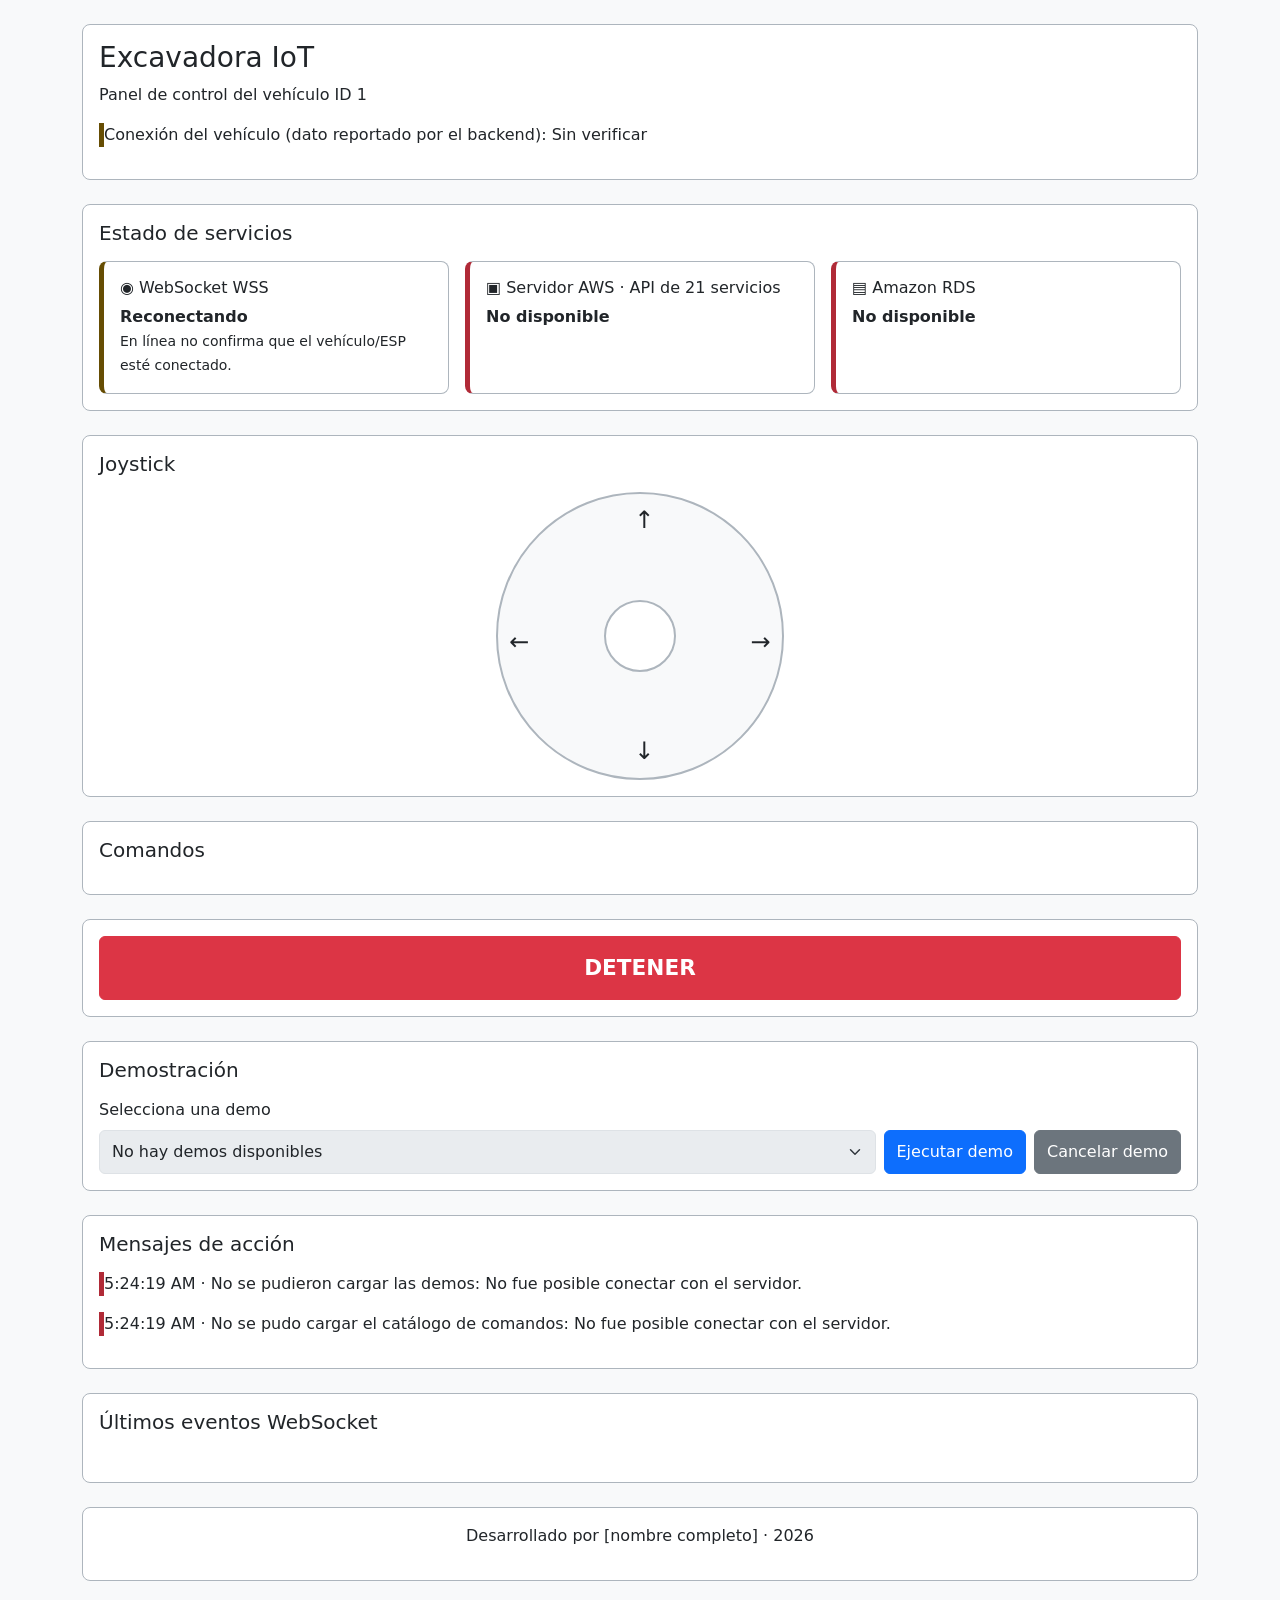
==== index.html @ b0b2e964 "code base First Commit" ====
<!doctype html>
<html lang="es">
<head>
  <meta charset="utf-8">
  <meta name="viewport" content="width=device-width, initial-scale=1">
  <meta name="description" content="Panel de control web para vehículo IoT">
  <title>Control · Vehículo IoT</title>
  <link rel="icon" href="assets/favicon.svg" type="image/svg+xml">
  <link href="https://cdn.jsdelivr.net/npm/bootstrap@5.3.3/dist/css/bootstrap.min.css" rel="stylesheet">
  <link href="css/tokens.css" rel="stylesheet">
  <link href="css/base.css" rel="stylesheet">
  <link href="css/components.css" rel="stylesheet">
  <script type="module" src="js/main.js"></script>
</head>
<body>
  <main class="container control-app">
    <header class="app-header">
      <h1 id="vehicle-name">Excavadora IoT</h1>
      <p>Panel de control del vehículo <span id="vehicle-id">ID 1</span></p>
      <p id="backend-connectivity" data-estado="cargando">Conexión del vehículo (dato reportado por el backend): Sin verificar</p>
    </header>

    <section aria-labelledby="health-heading">
      <h2 id="health-heading">Estado de servicios</h2>
      <div class="row g-3">
        <div class="col-12 col-md-4"><article class="status-card" data-estado="cargando" id="ws-status"><h3>◉ WebSocket WSS</h3><p>Conectando</p><small>En línea no confirma que el vehículo/ESP esté conectado.</small></article></div>
        <div class="col-12 col-md-4"><article class="status-card" data-estado="cargando" id="api-status"><h3>▣ Servidor AWS · API de 21 servicios</h3><p>Comprobando</p></article></div>
        <div class="col-12 col-md-4"><article class="status-card" data-estado="cargando" id="db-status"><h3>▤ Amazon RDS</h3><p>Sin verificar</p></article></div>
      </div>
    </section>

    <section aria-labelledby="joystick-heading">
      <h2 id="joystick-heading">Joystick</h2>
      <p id="joystick-notice" role="status"></p>
      <div class="joystick" id="joystick" role="application" tabindex="0" aria-label="Joystick de control. Use flechas del teclado o arrastre dentro del área" data-estado="ok">
        <span class="joystick-direction direction-up">↑</span><span class="joystick-direction direction-right">→</span><span class="joystick-direction direction-down">↓</span><span class="joystick-direction direction-left">←</span><span class="joystick-knob" id="joystick-knob" aria-hidden="true"></span>
      </div>
    </section>

    <section aria-labelledby="commands-heading"><h2 id="commands-heading">Comandos</h2><div id="command-groups"></div></section>

    <section class="priority-section" aria-label="Detención prioritaria">
      <button class="btn btn-danger stop-button" id="stop-button" type="button">DETENER</button>
    </section>

    <section aria-labelledby="demo-heading">
      <h2 id="demo-heading">Demostración</h2>
      <label for="demo-select" class="form-label">Selecciona una demo</label>
      <div class="demo-controls"><select class="form-select" id="demo-select"><option value="">Cargando demos…</option></select><button class="btn btn-primary" id="demo-start" type="button">Ejecutar demo</button><button class="btn btn-secondary" id="demo-cancel" type="button">Cancelar demo</button></div>
    </section>

    <section aria-labelledby="actions-heading"><h2 id="actions-heading">Mensajes de acción</h2><div id="action-messages" class="action-messages" aria-live="polite" aria-atomic="false"></div></section>
    <section aria-labelledby="events-heading"><h2 id="events-heading">Últimos eventos WebSocket</h2><ol id="event-log" class="event-log" aria-live="polite"></ol></section>
    <footer><p>Desarrollado por <span id="author-name">[nombre completo]</span> · <span id="current-year"></span></p></footer>
  </main>
</body>
</html>
---- css/tokens.css ----
:root {
  --color-text: #212529;
  --color-surface: #fff;
  --color-page: #f8f9fa;
  --color-border: #adb5bd;
  --color-ok: #146c43;
  --color-error: #b02a37;
  --color-loading: #664d03;
  --color-focus: #0d6efd;
  --space-1: .25rem;
  --space-2: .5rem;
  --space-3: 1rem;
  --space-4: 1.5rem;
  --space-5: 2rem;
  --radius-card: .5rem;
  --radius-round: 50%;
  --font-body: system-ui, sans-serif;
  --font-size-base: 1rem;
  --font-size-small: .875rem;
  --touch-size: 2.75rem;
  --joystick-size: min(78vw, 18rem);
  --joystick-knob-size: 4.5rem;
  --space-6: 2.75rem;
  --space-7: 4rem;
  --border-width: 1px;
  --border-width-strong: .15rem;
  --focus-width: .2rem;
  --focus-offset: .15rem;
  --font-size-heading: 1.75rem;
  --font-size-section: 1.25rem;
  --font-size-action: 1.35rem;
  --font-size-event: 1.5rem;
  --font-size-compact: .875rem;
  --size-joystick-pointer: 3%;
  --size-joystick-knob-x: 20%;
  --size-joystick-knob-right: 80%;
  --size-joystick-pointer-right: 4%;
  --size-joystick-pointer-top: 46%;
  --size-joystick-knob-line: .35rem;
}
---- css/base.css ----
* { box-sizing: border-box; }
body { margin: 0; color: var(--color-text); background: var(--color-page); font-family: var(--font-body); font-size: var(--font-size-base); }
button, select { min-height: var(--touch-size); }
button:focus-visible, select:focus-visible, [tabindex]:focus-visible { outline: var(--focus-width) solid var(--color-focus); outline-offset: var(--focus-offset); }
.control-app { display: grid; gap: var(--space-4); padding-block: var(--space-4); }
section, .app-header, footer { padding: var(--space-3); background: var(--color-surface); border: 1px solid var(--color-border); border-radius: var(--radius-card); }
h1 { font-size: var(--font-size-heading); } h2 { font-size: var(--font-size-section); margin-bottom: var(--space-3); } h3 { font-size: var(--font-size-base); }
footer { text-align: center; }
---- css/components.css ----
.status-card { height: 100%; padding: var(--space-3); border: 1px solid var(--color-border); border-radius: var(--radius-card); }
.status-card p { margin-bottom: 0; font-weight: 600; }
[data-estado="ok"] { border-inline-start: var(--size-joystick-knob-line) solid var(--color-ok); }
[data-estado="error"] { border-inline-start: var(--size-joystick-knob-line) solid var(--color-error); }
[data-estado="cargando"] { border-inline-start: var(--size-joystick-knob-line) solid var(--color-loading); }
.joystick { position: relative; width: var(--joystick-size); height: var(--joystick-size); margin: auto; border: var(--border-width-strong) solid var(--color-border); border-radius: var(--radius-round); background: var(--color-page); touch-action: none; user-select: none; }
.joystick-direction { position: absolute; font-size: var(--font-size-event); }
.direction-up { top: var(--size-joystick-pointer); left: 48%; } .direction-right { right: var(--size-joystick-pointer-right); top: var(--size-joystick-pointer-top); } .direction-down { bottom: var(--size-joystick-pointer); left: 48%; } .direction-left { left: var(--size-joystick-pointer-right); top: var(--size-joystick-pointer-top); }
.joystick-knob { position: absolute; width: var(--joystick-knob-size); height: var(--joystick-knob-size); top: 50%; left: 50%; transform: translate(-50%, -50%); border: var(--border-width-strong) solid var(--color-border); border-radius: var(--radius-round); background: var(--color-surface); pointer-events: none; }
.joystick-knob[data-direction="arriba"] { top: var(--size-joystick-knob-x); }
.joystick-knob[data-direction="abajo"] { top: var(--size-joystick-knob-right); }
.joystick-knob[data-direction="izquierda"] { left: var(--size-joystick-knob-x); }
.joystick-knob[data-direction="derecha"] { left: var(--size-joystick-knob-right); }
.command-group { margin-block: var(--space-3); }
.command-group h3 { margin-bottom: var(--space-2); }
.command-buttons { display: flex; flex-wrap: wrap; gap: var(--space-2); }
.command-button { min-width: var(--touch-size); }
.stop-button { width: 100%; min-height: 4rem; font-size: 1.35rem; font-weight: 700; }
.demo-controls { display: flex; flex-direction: column; gap: var(--space-2); }
.action-messages, .event-log { max-height: 16rem; overflow-y: auto; overflow-wrap: anywhere; }
.event-item { padding: var(--space-2); border-bottom: var(--border-width) solid var(--color-border); }
.event-item pre { white-space: pre-wrap; margin: var(--space-1) 0 0; font-size: var(--font-size-compact); }
@media (min-width: 40rem) { .demo-controls { flex-direction: row; align-items: center; } .demo-controls .form-select { flex: 1; } }
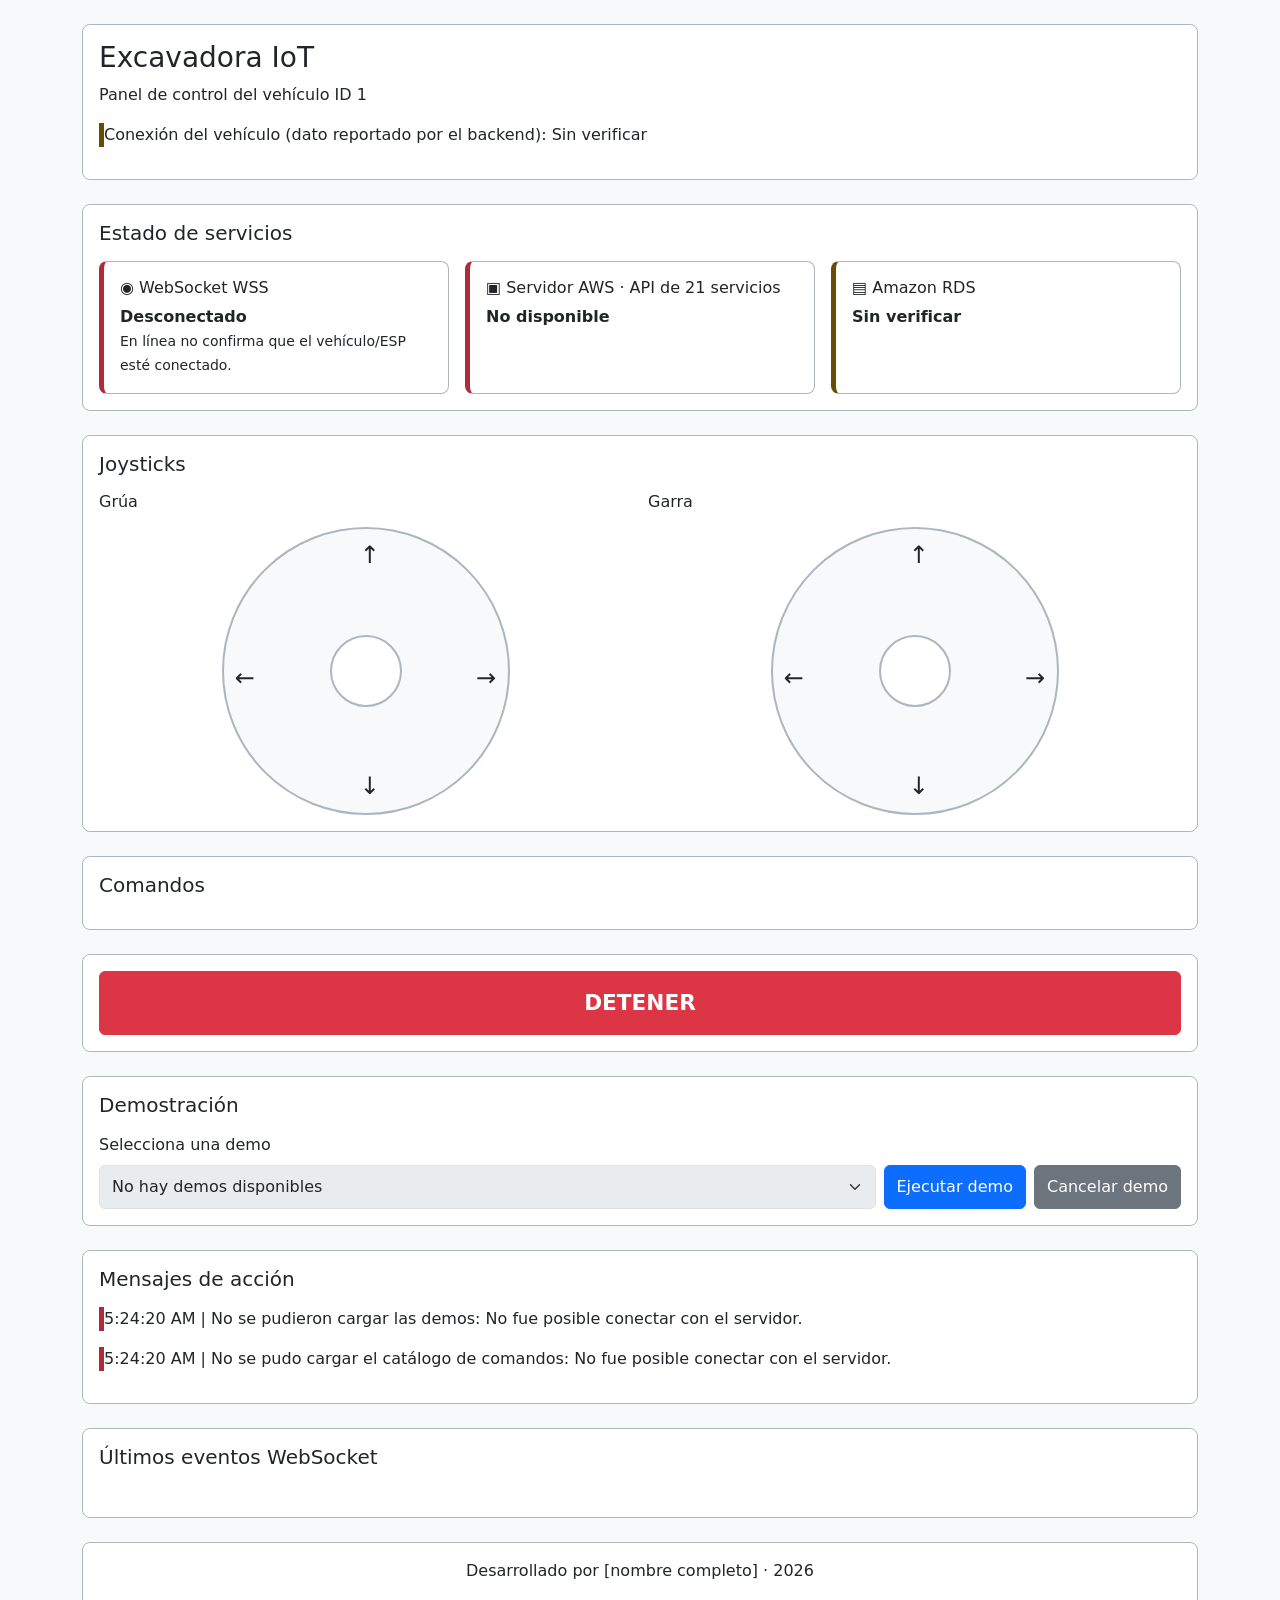
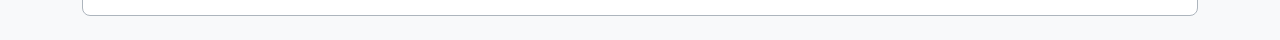
==== commit 4702d6f0: "Refactor joystick handling and enhance UI for grúa and garra controls" ====
--- a/index.html
+++ b/index.html
@@ -30,10 +30,22 @@
     </section>
 
     <section aria-labelledby="joystick-heading">
-      <h2 id="joystick-heading">Joystick</h2>
-      <p id="joystick-notice" role="status"></p>
-      <div class="joystick" id="joystick" role="application" tabindex="0" aria-label="Joystick de control. Use flechas del teclado o arrastre dentro del área" data-estado="ok">
-        <span class="joystick-direction direction-up">↑</span><span class="joystick-direction direction-right">→</span><span class="joystick-direction direction-down">↓</span><span class="joystick-direction direction-left">←</span><span class="joystick-knob" id="joystick-knob" aria-hidden="true"></span>
+      <h2 id="joystick-heading">Joysticks</h2>
+      <div class="joystick-grid">
+        <article class="joystick-panel" aria-labelledby="joystick-grua-heading">
+          <h3 id="joystick-grua-heading">Grúa</h3>
+          <p id="joystick-grua-notice" role="status"></p>
+          <div class="joystick-control joystick-grua" id="joystick-grua" role="application" tabindex="0" aria-label="Joystick de grúa. Use flechas del teclado o arrastre dentro del área" data-estado="ok">
+            <span class="joystick-direction direction-up">↑</span><span class="joystick-direction direction-right">→</span><span class="joystick-direction direction-down">↓</span><span class="joystick-direction direction-left">←</span><span class="joystick-knob joystick-grua-knob" id="joystick-grua-knob" data-direction="centro" aria-hidden="true"></span>
+          </div>
+        </article>
+        <article class="joystick-panel" aria-labelledby="joystick-garra-heading">
+          <h3 id="joystick-garra-heading">Garra</h3>
+          <p id="joystick-garra-notice" role="status"></p>
+          <div class="joystick-control joystick-garra" id="joystick-garra" role="application" tabindex="0" aria-label="Joystick de garra. Use flechas del teclado o arrastre dentro del área" data-estado="ok">
+            <span class="joystick-direction direction-up">↑</span><span class="joystick-direction direction-right">→</span><span class="joystick-direction direction-down">↓</span><span class="joystick-direction direction-left">←</span><span class="joystick-knob joystick-garra-knob" id="joystick-garra-knob" data-direction="centro" aria-hidden="true"></span>
+          </div>
+        </article>
       </div>
     </section>
 
--- a/css/tokens.css
+++ b/css/tokens.css
@@ -37,4 +37,5 @@
   --size-joystick-pointer-right: 4%;
   --size-joystick-pointer-top: 46%;
   --size-joystick-knob-line: .35rem;
+  --opacity-joystick-blocked: .42;
 }
--- a/css/components.css
+++ b/css/components.css
@@ -3,7 +3,10 @@
 [data-estado="ok"] { border-inline-start: var(--size-joystick-knob-line) solid var(--color-ok); }
 [data-estado="error"] { border-inline-start: var(--size-joystick-knob-line) solid var(--color-error); }
 [data-estado="cargando"] { border-inline-start: var(--size-joystick-knob-line) solid var(--color-loading); }
-.joystick { position: relative; width: var(--joystick-size); height: var(--joystick-size); margin: auto; border: var(--border-width-strong) solid var(--color-border); border-radius: var(--radius-round); background: var(--color-page); touch-action: none; user-select: none; }
+.joystick-grid { display: grid; grid-template-columns: repeat(2, minmax(0, 1fr)); gap: var(--space-3); }
+.joystick-panel { min-width: 0; }
+.joystick-control { position: relative; width: min(100%, var(--joystick-size)); aspect-ratio: 1; margin: auto; border: var(--border-width-strong) solid var(--color-border); border-radius: var(--radius-round); background: var(--color-page); touch-action: none; user-select: none; }
+.joystick-control[data-estado="bloqueado"] { opacity: var(--opacity-joystick-blocked); }
 .joystick-direction { position: absolute; font-size: var(--font-size-event); }
 .direction-up { top: var(--size-joystick-pointer); left: 48%; } .direction-right { right: var(--size-joystick-pointer-right); top: var(--size-joystick-pointer-top); } .direction-down { bottom: var(--size-joystick-pointer); left: 48%; } .direction-left { left: var(--size-joystick-pointer-right); top: var(--size-joystick-pointer-top); }
 .joystick-knob { position: absolute; width: var(--joystick-knob-size); height: var(--joystick-knob-size); top: 50%; left: 50%; transform: translate(-50%, -50%); border: var(--border-width-strong) solid var(--color-border); border-radius: var(--radius-round); background: var(--color-surface); pointer-events: none; }
@@ -21,3 +24,4 @@
 .event-item { padding: var(--space-2); border-bottom: var(--border-width) solid var(--color-border); }
 .event-item pre { white-space: pre-wrap; margin: var(--space-1) 0 0; font-size: var(--font-size-compact); }
 @media (min-width: 40rem) { .demo-controls { flex-direction: row; align-items: center; } .demo-controls .form-select { flex: 1; } }
+@media (max-width: 32rem) { .joystick-grid { grid-template-columns: 1fr; } }
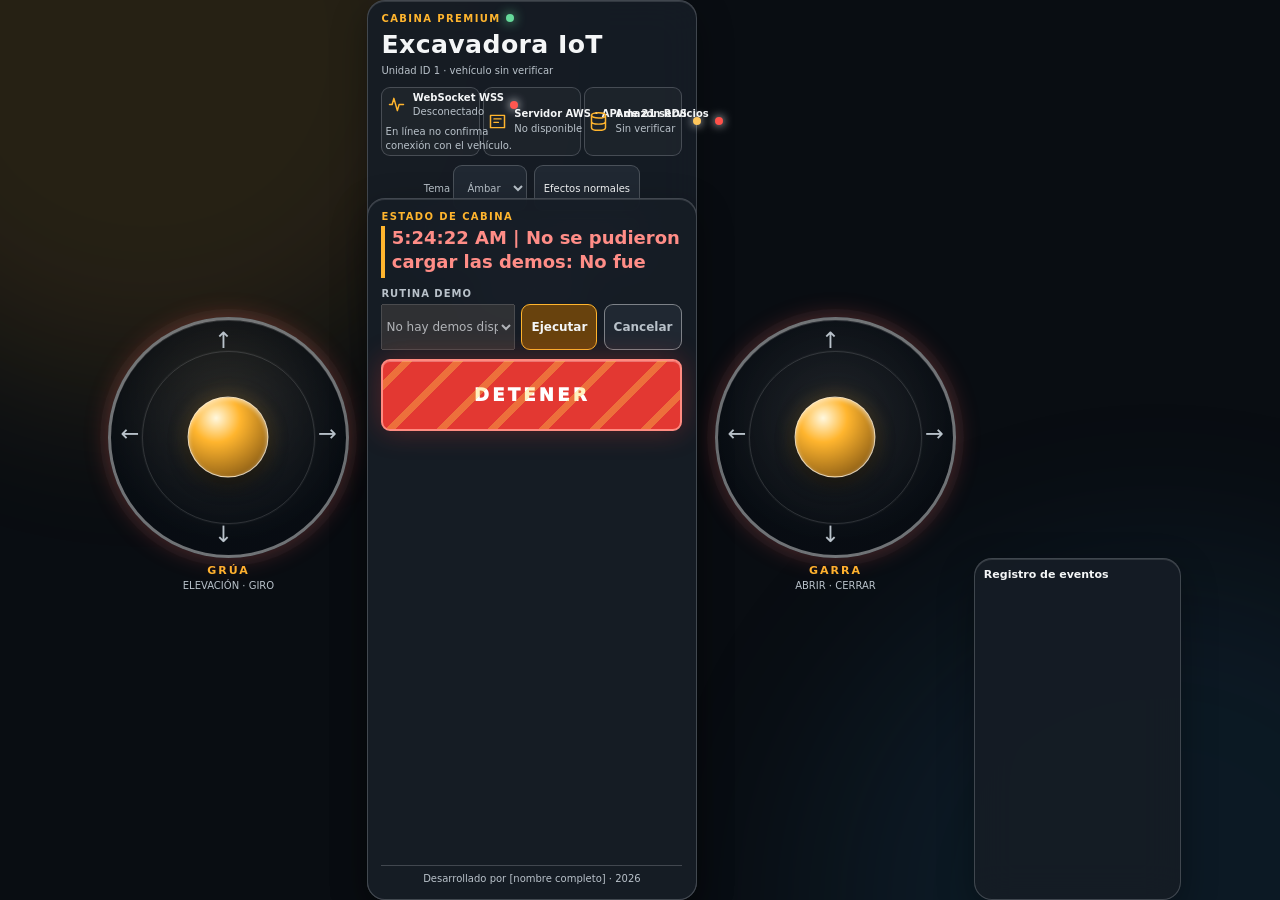
==== commit fdfbbb7e: "Refactor UI and styles for improved user experience and accessibility - Updated CSS styles in compon" ====
--- a/index.html
+++ b/index.html
@@ -1,69 +1,34 @@
 <!doctype html>
-<html lang="es">
+<html lang="es" data-tema="ambar">
 <head>
   <meta charset="utf-8">
-  <meta name="viewport" content="width=device-width, initial-scale=1">
-  <meta name="description" content="Panel de control web para vehículo IoT">
-  <title>Control · Vehículo IoT</title>
+  <meta name="viewport" content="width=device-width, initial-scale=1, viewport-fit=cover">
+  <meta name="description" content="Cabina premium de control para vehículo IoT">
+  <title>Cabina · Control IoT</title>
   <link rel="icon" href="assets/favicon.svg" type="image/svg+xml">
-  <link href="https://cdn.jsdelivr.net/npm/bootstrap@5.3.3/dist/css/bootstrap.min.css" rel="stylesheet">
-  <link href="css/tokens.css" rel="stylesheet">
-  <link href="css/base.css" rel="stylesheet">
-  <link href="css/components.css" rel="stylesheet">
+  <link href="css/tokens.css" rel="stylesheet"><link href="css/base.css" rel="stylesheet"><link href="css/components.css" rel="stylesheet">
   <script type="module" src="js/main.js"></script>
+  <script type="module" src="js/tema.js"></script>
+  <script type="module" src="js/feedback.js"></script>
 </head>
 <body>
-  <main class="container control-app">
-    <header class="app-header">
-      <h1 id="vehicle-name">Excavadora IoT</h1>
-      <p>Panel de control del vehículo <span id="vehicle-id">ID 1</span></p>
-      <p id="backend-connectivity" data-estado="cargando">Conexión del vehículo (dato reportado por el backend): Sin verificar</p>
+  <main class="control-app">
+    <header class="app-header glass">
+      <div class="brand"><span class="eyebrow">CABINA PREMIUM <span class="live-dot"></span></span><h1 id="vehicle-name">Excavadora IoT</h1><p>Unidad <span id="vehicle-id">ID 1</span><span class="backend" id="backend-connectivity" data-estado="cargando"> · vehículo sin verificar</span></p></div>
+      <section class="health" aria-label="Estado de servicios">
+        <article class="status-card" data-estado="cargando" id="ws-status"><span class="status-icon" aria-hidden="true"><svg viewBox="0 0 24 24"><path d="M4 12h3l2-7 4 14 2-7h5"/></svg></span><div><h2>WebSocket WSS</h2><p>Conectando</p></div><span class="status-pulse" aria-hidden="true"></span><small>En línea no confirma conexión con el vehículo.</small></article>
+        <article class="status-card" data-estado="cargando" id="api-status"><span class="status-icon" aria-hidden="true"><svg viewBox="0 0 24 24"><path d="M4 5h16v14H4zM8 9h8M8 13h5"/></svg></span><div><h2>Servidor AWS · API de 21 servicios</h2><p>Comprobando</p></div><span class="status-pulse" aria-hidden="true"></span></article>
+        <article class="status-card" data-estado="cargando" id="db-status"><span class="status-icon" aria-hidden="true"><svg viewBox="0 0 24 24"><ellipse cx="12" cy="5" rx="8" ry="3"/><path d="M4 5v14c0 1.7 3.6 3 8 3s8-1.3 8-3V5M4 12c0 1.7 3.6 3 8 3s8-1.3 8-3"/></svg></span><div><h2>Amazon RDS</h2><p>Sin verificar</p></div><span class="status-pulse" aria-hidden="true"></span></article>
+      </section>
+      <nav class="utility" aria-label="Preferencias"><label>Tema <select id="theme-select" aria-label="Tema de color"><option value="ambar">Ámbar</option><option value="cian">Cian</option><option value="neon">Neón</option></select></label><button class="utility-button" id="effects-toggle" type="button" aria-pressed="false">Efectos normales</button><button class="utility-button" id="sound-toggle" type="button" aria-pressed="false">Sonido: apagado</button><button class="utility-button" id="vibration-toggle" type="button" aria-pressed="true">Vibración: activa</button><button class="utility-button" id="fullscreen-toggle" type="button">Pantalla completa</button></nav>
     </header>
-
-    <section aria-labelledby="health-heading">
-      <h2 id="health-heading">Estado de servicios</h2>
-      <div class="row g-3">
-        <div class="col-12 col-md-4"><article class="status-card" data-estado="cargando" id="ws-status"><h3>◉ WebSocket WSS</h3><p>Conectando</p><small>En línea no confirma que el vehículo/ESP esté conectado.</small></article></div>
-        <div class="col-12 col-md-4"><article class="status-card" data-estado="cargando" id="api-status"><h3>▣ Servidor AWS · API de 21 servicios</h3><p>Comprobando</p></article></div>
-        <div class="col-12 col-md-4"><article class="status-card" data-estado="cargando" id="db-status"><h3>▤ Amazon RDS</h3><p>Sin verificar</p></article></div>
-      </div>
+    <p class="rotate-hint" id="rotate-hint"><span>Gira el teléfono para mejor control</span><button type="button" aria-label="Descartar sugerencia">×</button></p>
+    <section class="joystick-zone glass" aria-label="Controles de movimiento">
+      <article class="joystick-panel"><p id="joystick-grua-notice" class="joystick-notice"></p><div class="joystick-control joystick-grua" id="joystick-grua" role="application" tabindex="0" aria-label="Joystick de grúa. Use flechas del teclado o arrastre dentro del área" data-estado="ok"><span class="joystick-direction direction-up">↑</span><span class="joystick-direction direction-right">→</span><span class="joystick-direction direction-down">↓</span><span class="joystick-direction direction-left">←</span><span class="joystick-knob joystick-grua-knob" id="joystick-grua-knob" data-direction="centro" aria-hidden="true"></span></div><h2>GRÚA</h2><p class="axis-label">ELEVACIÓN · GIRO</p></article>
+      <article class="joystick-panel"><p id="joystick-garra-notice" class="joystick-notice"></p><div class="joystick-control joystick-garra" id="joystick-garra" role="application" tabindex="0" aria-label="Joystick de garra. Use flechas del teclado o arrastre dentro del área" data-estado="ok"><span class="joystick-direction direction-up">↑</span><span class="joystick-direction direction-right">→</span><span class="joystick-direction direction-down">↓</span><span class="joystick-direction direction-left">←</span><span class="joystick-knob joystick-garra-knob" id="joystick-garra-knob" data-direction="centro" aria-hidden="true"></span></div><h2>GARRA</h2><p class="axis-label">ABRIR · CERRAR</p></article>
     </section>
-
-    <section aria-labelledby="joystick-heading">
-      <h2 id="joystick-heading">Joysticks</h2>
-      <div class="joystick-grid">
-        <article class="joystick-panel" aria-labelledby="joystick-grua-heading">
-          <h3 id="joystick-grua-heading">Grúa</h3>
-          <p id="joystick-grua-notice" role="status"></p>
-          <div class="joystick-control joystick-grua" id="joystick-grua" role="application" tabindex="0" aria-label="Joystick de grúa. Use flechas del teclado o arrastre dentro del área" data-estado="ok">
-            <span class="joystick-direction direction-up">↑</span><span class="joystick-direction direction-right">→</span><span class="joystick-direction direction-down">↓</span><span class="joystick-direction direction-left">←</span><span class="joystick-knob joystick-grua-knob" id="joystick-grua-knob" data-direction="centro" aria-hidden="true"></span>
-          </div>
-        </article>
-        <article class="joystick-panel" aria-labelledby="joystick-garra-heading">
-          <h3 id="joystick-garra-heading">Garra</h3>
-          <p id="joystick-garra-notice" role="status"></p>
-          <div class="joystick-control joystick-garra" id="joystick-garra" role="application" tabindex="0" aria-label="Joystick de garra. Use flechas del teclado o arrastre dentro del área" data-estado="ok">
-            <span class="joystick-direction direction-up">↑</span><span class="joystick-direction direction-right">→</span><span class="joystick-direction direction-down">↓</span><span class="joystick-direction direction-left">←</span><span class="joystick-knob joystick-garra-knob" id="joystick-garra-knob" data-direction="centro" aria-hidden="true"></span>
-          </div>
-        </article>
-      </div>
-    </section>
-
-    <section aria-labelledby="commands-heading"><h2 id="commands-heading">Comandos</h2><div id="command-groups"></div></section>
-
-    <section class="priority-section" aria-label="Detención prioritaria">
-      <button class="btn btn-danger stop-button" id="stop-button" type="button">DETENER</button>
-    </section>
-
-    <section aria-labelledby="demo-heading">
-      <h2 id="demo-heading">Demostración</h2>
-      <label for="demo-select" class="form-label">Selecciona una demo</label>
-      <div class="demo-controls"><select class="form-select" id="demo-select"><option value="">Cargando demos…</option></select><button class="btn btn-primary" id="demo-start" type="button">Ejecutar demo</button><button class="btn btn-secondary" id="demo-cancel" type="button">Cancelar demo</button></div>
-    </section>
-
-    <section aria-labelledby="actions-heading"><h2 id="actions-heading">Mensajes de acción</h2><div id="action-messages" class="action-messages" aria-live="polite" aria-atomic="false"></div></section>
-    <section aria-labelledby="events-heading"><h2 id="events-heading">Últimos eventos WebSocket</h2><ol id="event-log" class="event-log" aria-live="polite"></ol></section>
-    <footer><p>Desarrollado por <span id="author-name">[nombre completo]</span> · <span id="current-year"></span></p></footer>
+    <section class="command-deck glass"><div class="action-area"><span class="eyebrow">ESTADO DE CABINA</span><div id="action-messages" class="action-messages" aria-live="polite" aria-atomic="false"><p>Cabina lista</p></div></div><section class="demo-inline" aria-label="Demostración"><label for="demo-select">RUTINA DEMO</label><div class="demo-controls"><select id="demo-select"><option value="">Cargando demos…</option></select><button class="btn btn-primary" id="demo-start" type="button">Ejecutar</button><button class="btn btn-secondary" id="demo-cancel" type="button">Cancelar</button></div></section><div id="command-groups" class="system-commands" aria-label="Controles de sistema"></div><button class="btn stop-button" id="stop-button" type="button">DETENER</button><button class="demo-open" id="demo-open" type="button">DEMO</button><footer>Desarrollado por <span id="author-name">[nombre completo]</span> · <span id="current-year"></span></footer></section>
+    <section class="events-panel glass" aria-labelledby="events-heading"><button id="events-toggle" class="events-toggle" type="button" aria-expanded="false">Eventos <span>⌄</span></button><h2 id="events-heading">Registro de eventos</h2><ol id="event-log" class="event-log" aria-live="polite"></ol></section>
+    <dialog id="demo-sheet" class="demo-sheet"><button class="sheet-close" id="demo-close" type="button" aria-label="Cerrar selector de demo">×</button><h2>Selecciona una demo</h2><label for="demo-select-sheet">Rutinas disponibles</label><select id="demo-select-sheet" aria-label="Selecciona una demo"></select><div><button id="demo-sheet-start" type="button">Ejecutar</button><button id="demo-sheet-cancel" type="button">Cancelar demo</button></div></dialog>
   </main>
-</body>
-</html>
+</body></html>
--- a/css/tokens.css
+++ b/css/tokens.css
@@ -1,41 +1,16 @@
 :root {
-  --color-text: #212529;
-  --color-surface: #fff;
-  --color-page: #f8f9fa;
-  --color-border: #adb5bd;
-  --color-ok: #146c43;
-  --color-error: #b02a37;
-  --color-loading: #664d03;
-  --color-focus: #0d6efd;
-  --space-1: .25rem;
-  --space-2: .5rem;
-  --space-3: 1rem;
-  --space-4: 1.5rem;
-  --space-5: 2rem;
-  --radius-card: .5rem;
-  --radius-round: 50%;
-  --font-body: system-ui, sans-serif;
-  --font-size-base: 1rem;
-  --font-size-small: .875rem;
-  --touch-size: 2.75rem;
-  --joystick-size: min(78vw, 18rem);
-  --joystick-knob-size: 4.5rem;
-  --space-6: 2.75rem;
-  --space-7: 4rem;
-  --border-width: 1px;
-  --border-width-strong: .15rem;
-  --focus-width: .2rem;
-  --focus-offset: .15rem;
-  --font-size-heading: 1.75rem;
-  --font-size-section: 1.25rem;
-  --font-size-action: 1.35rem;
-  --font-size-event: 1.5rem;
-  --font-size-compact: .875rem;
-  --size-joystick-pointer: 3%;
-  --size-joystick-knob-x: 20%;
-  --size-joystick-knob-right: 80%;
-  --size-joystick-pointer-right: 4%;
-  --size-joystick-pointer-top: 46%;
-  --size-joystick-knob-line: .35rem;
-  --opacity-joystick-blocked: .42;
+  color-scheme: dark;
+  --page: #090d12; --surface: rgba(22, 29, 37, .92); --surface-raised: rgba(33, 42, 52, .94); --text: #f4f6f7; --muted: #b9c2ca;
+  --border: rgba(239, 246, 251, .2); --border-bright: rgba(255,255,255,.42); --ok: #65d99a; --error: #ff514a; --loading: #ffc65c;
+  --accent: #ffb52e; --accent-soft: #68420d; --accent-glow: rgba(255,181,46,.26); --focus: #fff; --stop: #e33832;
+  --space-0: 0px; --space-1: clamp(3px,.35vmin,6px); --space-2: clamp(6px,.7vmin,10px); --space-3: clamp(9px,1vmin,14px); --space-4: clamp(12px,1.5vmin,20px); --space-5: clamp(16px,2vmin,28px); --space-6: clamp(20px,2.5vmin,36px);
+  --radius-sm: 9px; --radius-card: clamp(14px,2vmin,22px); --radius-round: 50%; --radius-pill: 999px;
+  --blur: 18px; --shadow-card: 0 12px 36px rgba(0,0,0,.32); --shadow-inset: inset 0 1px 0 rgba(255,255,255,.13); --shadow-accent: 0 0 26px var(--accent-glow);
+  --font-body: Inter, ui-sans-serif, system-ui, sans-serif; --font-size-base: clamp(12px,1.2vmin,16px); --font-small: clamp(10px,.95vmin,13px); --font-heading: clamp(18px,2.8vmin,31px); --font-section: clamp(11px,1.15vmin,15px); --font-action: clamp(16px,2vmin,24px);
+  --touch-size: 46px; --joystick-size: clamp(128px,31vmin, min(35vh,390px)); --joystick-knob-size: clamp(48px,9vmin,92px); --joystick-knob-offset: 20%; --joystick-knob-far: 80%;
+  --border-width: 1px; --border-strong: 3px; --focus-width: 3px; --focus-offset: 3px; --blocked-opacity: .48;
+  --duration-fast: 120ms; --duration-mid: 240ms; --duration-drift: 22s; --pulse-duration: 2.2s; --size-marker: 4%; --size-marker-mid: 48%; --size-marker-side: 5%; --knob-line: 4px;
 }
+:root[data-tema="ambar"] { --accent: #ffb52e; --accent-soft:#68420d; --accent-glow:rgba(255,181,46,.26); }
+:root[data-tema="cian"] { --accent: #43d8ef; --accent-soft:#104a55; --accent-glow:rgba(67,216,239,.25); }
+:root[data-tema="neon"] { --accent: #c6ff37; --accent-soft:#3d5011; --accent-glow:rgba(198,255,55,.24); }
--- a/css/base.css
+++ b/css/base.css
@@ -1,8 +1,36 @@
-* { box-sizing: border-box; }
-body { margin: 0; color: var(--color-text); background: var(--color-page); font-family: var(--font-body); font-size: var(--font-size-base); }
-button, select { min-height: var(--touch-size); }
-button:focus-visible, select:focus-visible, [tabindex]:focus-visible { outline: var(--focus-width) solid var(--color-focus); outline-offset: var(--focus-offset); }
-.control-app { display: grid; gap: var(--space-4); padding-block: var(--space-4); }
-section, .app-header, footer { padding: var(--space-3); background: var(--color-surface); border: 1px solid var(--color-border); border-radius: var(--radius-card); }
-h1 { font-size: var(--font-size-heading); } h2 { font-size: var(--font-size-section); margin-bottom: var(--space-3); } h3 { font-size: var(--font-size-base); }
-footer { text-align: center; }
+* { box-sizing:border-box; }
+html,body { height:100dvh; min-height:0; overflow:hidden; }
+body { margin:0; color:var(--text); background:var(--page); font:var(--font-size-base)/1.35 var(--font-body); }
+body::before,body::after { content:"";position:fixed;z-index:-1;width:55vmax;height:55vmax;border-radius:50%;filter:blur(90px);opacity:.12;pointer-events:none;animation:drift var(--duration-drift) ease-in-out infinite alternate; }
+body::before { background:var(--accent);top:-24vmax;left:-16vmax; } body::after { background:#2877aa;bottom:-28vmax;right:-18vmax;animation-delay:-10s; }
+@keyframes drift { to { transform:translate(9vmax,7vmax) scale(1.16); } }
+button,select { min-height:var(--touch-size);font:inherit;color:inherit; }
+button,select,[role=application] { touch-action:manipulation;user-select:none; }
+button:focus-visible,select:focus-visible,[tabindex]:focus-visible { outline:var(--focus-width) solid var(--focus);outline-offset:var(--focus-offset); }
+.control-app { width:min(100%,1100px);height:100dvh;margin:auto;padding:env(safe-area-inset-top) env(safe-area-inset-right) env(safe-area-inset-bottom) env(safe-area-inset-left);display:grid;gap:var(--space-3);grid-template-columns:minmax(0,1fr) minmax(0,1fr);grid-template-rows:auto 1fr auto;container-type:size; }
+.glass { background:var(--surface);border:var(--border-width) solid var(--border);border-radius:var(--radius-card);box-shadow:var(--shadow-card),var(--shadow-inset);backdrop-filter:blur(var(--blur));-webkit-backdrop-filter:blur(var(--blur)); }
+@supports not (backdrop-filter:blur(1px)) { .glass { background:#171e26; } }
+.app-header { grid-column:1/-1;display:grid;grid-template-columns:minmax(150px,.85fr) minmax(0,2fr);gap:var(--space-3) var(--space-5);padding:var(--space-3) var(--space-4);align-items:center; }
+.brand h1 { margin:2px 0;font-size:var(--font-heading);letter-spacing:.015em; }.brand p,.backend { margin:0;color:var(--muted);font-size:var(--font-small); }
+.eyebrow { color:var(--accent);font-size:var(--font-small);font-weight:800;letter-spacing:.14em; }.live-dot { display:inline-block;width:8px;height:8px;border-radius:50%;background:var(--ok);box-shadow:0 0 12px var(--ok); }
+.health { display:grid;grid-template-columns:repeat(3,minmax(0,1fr));gap:var(--space-2); }.status-card { position:relative;min-width:0;min-height:var(--touch-size);display:grid;grid-template-columns:auto 1fr auto;align-items:center;gap:var(--space-2);padding:var(--space-2) var(--space-3);border:1px solid var(--border);border-radius:var(--radius-sm);background:rgba(255,255,255,.035); }
+.status-icon { color:var(--accent);font-size:20px; }.status-card h2 { overflow:hidden;margin:0;color:var(--text);font-size:var(--font-small);font-weight:700;text-overflow:ellipsis;white-space:nowrap; }.status-card p { margin:1px 0 0;color:var(--muted);font-size:var(--font-small); }.status-card small { grid-column:1/-1;color:var(--muted);font-size:10px; }.status-pulse { width:8px;height:8px;border-radius:50%;background:var(--loading);box-shadow:0 0 10px currentColor;animation:pulse var(--pulse-duration) ease-in-out infinite; }
+[data-estado="ok"] .status-pulse { background:var(--ok); } [data-estado="error"] .status-pulse { background:var(--error); } [data-estado="cargando"] .status-pulse { background:var(--loading); }
+@keyframes pulse { 50% { opacity:.45;transform:scale(.78); } }
+.utility { grid-column:1/-1;display:flex;gap:var(--space-2);align-items:center;flex-wrap:wrap; }.utility label { color:var(--muted);font-size:var(--font-small); }.utility select,.utility-button { border:1px solid var(--border);border-radius:var(--radius-sm);background:var(--surface-raised);padding:0 var(--space-3);font-size:var(--font-small); }
+.rotate-hint { display:none; }.joystick-zone { min-height:0;display:grid;grid-template-columns:repeat(2,minmax(0,1fr));align-items:center;gap:var(--space-4);padding:var(--space-4); }.joystick-panel { min-width:0;text-align:center;container-type:inline-size; }.joystick-panel h2 { margin:var(--space-2) 0 0;color:var(--accent);font-size:var(--font-section);letter-spacing:.18em; }.axis-label,.joystick-notice { margin:0;color:var(--muted);font-size:var(--font-small); }.joystick-notice { min-height:1em; }
+.command-deck { min-height:0;display:flex;flex-direction:column;justify-content:center;gap:var(--space-3);padding:var(--space-4); }.action-area { min-height:50px; }.action-messages { overflow:hidden;max-height:3em;color:var(--text);font-size:var(--font-action);font-weight:700; }.action-messages p { margin:2px 0; }.action-messages [data-estado="error"] { color:#ff8d87; }.demo-inline label { display:block;color:var(--muted);font-size:var(--font-small);font-weight:800;letter-spacing:.1em;margin-bottom:var(--space-1); }.demo-controls { display:grid;grid-template-columns:minmax(0,1fr) auto auto;gap:var(--space-2); }.demo-controls select { min-width:0; }.command-deck footer { margin-top:auto;padding-top:var(--space-2);border-top:1px solid var(--border);text-align:center;color:var(--muted);font-size:var(--font-small); }
+.events-panel { display:none; }.demo-open { display:none; }.demo-sheet { color:var(--text);background:#171e26;border:1px solid var(--border-bright);border-radius:var(--radius-card) var(--radius-card) 0 0;box-shadow:var(--shadow-card);width:min(100%,600px);padding:var(--space-5); }.demo-sheet::backdrop { background:rgba(0,0,0,.65);backdrop-filter:blur(4px); }.demo-sheet select { width:100%;margin-block:var(--space-2);background:var(--surface-raised);border:1px solid var(--border);border-radius:var(--radius-sm);padding:var(--space-3); }.demo-sheet>div { display:flex;gap:var(--space-2); }.sheet-close { float:right; }.rotate-hint { color:var(--muted); }
+@media (orientation:landscape) { .control-app { grid-template-columns:minmax(0,1fr) minmax(320px,1.08fr) minmax(0,1fr);grid-template-rows:minmax(0,1fr);padding:env(safe-area-inset-top) max(var(--space-3),env(safe-area-inset-right)) env(safe-area-inset-bottom) max(var(--space-3),env(safe-area-inset-left)); }.app-header { grid-column:2;grid-row:1;align-content:start;grid-template-columns:1fr; }.joystick-zone { display:contents; }.joystick-panel { align-self:center;padding:var(--space-3); }.joystick-panel:first-child { grid-column:1;grid-row:1; }.joystick-panel:last-child { grid-column:3;grid-row:1; }.command-deck { grid-column:2;grid-row:1;z-index:1;margin-top:clamp(150px,22vh,230px);padding-top:var(--space-3); }.health { gap:var(--space-1); }.health .status-card { padding:var(--space-1); }.utility { justify-content:center; }.events-panel { display:none; } }
+@media (min-width:1024px) { .control-app { grid-template-columns:minmax(0,1fr) minmax(360px,1.1fr) minmax(210px,.68fr);grid-template-rows:minmax(0,1fr); }.events-panel { grid-column:3;grid-row:1;display:flex;flex-direction:column;min-height:0;padding:var(--space-3); }.events-panel h2 { margin:0 0 var(--space-2);font-size:var(--font-section); }.event-log { min-height:0;overflow:auto;margin:0;padding-inline-start:20px; }.events-toggle { display:none; } }
+@media (orientation:landscape) and (max-width:1023px) { .app-header { padding:var(--space-2);gap:var(--space-2); }.status-card small { display:none; }.command-deck { gap:var(--space-2); }.utility { gap:var(--space-1); }.joystick-size { --joystick-size:30vmin; } }
+@media (orientation:portrait) { .control-app { grid-template-columns:1fr;grid-template-rows:auto auto minmax(0,1fr) auto;gap:var(--space-2);padding:env(safe-area-inset-top) max(var(--space-2),env(safe-area-inset-right)) env(safe-area-inset-bottom) max(var(--space-2),env(safe-area-inset-left)); }.app-header { grid-column:1;grid-template-columns:1fr;gap:var(--space-2);padding:var(--space-2); }.health { grid-template-columns:repeat(3,minmax(0,1fr)); }.status-card { padding:var(--space-1);gap:var(--space-1); }.status-card h2 { font-size:10px; }.status-card small { display:none; }.utility { grid-column:1;gap:var(--space-1); }.utility-button { min-height:38px;padding-inline:var(--space-2); }.joystick-zone { padding:var(--space-2);gap:var(--space-2); }.joystick-panel { display:flex;flex-direction:column;align-items:center;justify-content:center; }.joystick-panel .joystick-notice { display:none; }.joystick-size { --joystick-size:min(39vmin,38vh); }.command-deck { gap:var(--space-2);padding:var(--space-2); }.action-area { min-height:32px; }.action-area .eyebrow { display:none; }.demo-inline { display:none; }.system-commands { min-height:var(--touch-size); }.stop-button { order:0; }.demo-open { display:block; }.command-deck footer { padding-top:var(--space-1); }.rotate-hint { display:flex;justify-content:space-between;align-items:center;margin:0;padding-inline:var(--space-2);font-size:var(--font-small); }.events-panel { display:block;position:absolute;left:var(--space-2);right:var(--space-2);bottom:calc(env(safe-area-inset-bottom) + var(--space-2));z-index:5;padding:var(--space-2); }.events-panel h2,.event-log { display:none; }.events-panel[data-open="true"] { max-height:45dvh; }.events-panel[data-open="true"] h2,.events-panel[data-open="true"] .event-log { display:block;overflow:auto; }.events-toggle { width:100%;background:transparent;border:0;text-align:left;font-weight:700; } }
+@media (max-height:420px) { .control-app { gap:var(--space-1); }.app-header,.joystick-zone,.command-deck { padding:var(--space-1); }.status-card small,.brand p,.axis-label,.joystick-notice,.demo-inline label,.command-deck footer { display:none; }.joystick-panel h2 { margin-top:var(--space-1); }.command-deck { gap:var(--space-1); }.action-area { min-height:24px; }.utility-button { min-height:36px; } }
+@media (prefers-reduced-motion:reduce) { *,*::before,*::after { animation-duration:.01ms!important;animation-iteration-count:1!important;scroll-behavior:auto!important; }.joystick-knob { transition:none!important; } }
+@media (prefers-contrast:more) { :root { --border:rgba(255,255,255,.62);--muted:#e0e5e9;--surface:rgba(9,12,16,.98); } }
+@container (max-width:220px) { .joystick-control { width:min(100%,var(--joystick-size)); }.joystick-direction { font-size:clamp(14px,5cqi,24px); } }
+#command-groups,.command-group,.command-buttons { display:contents; }
+.system-commands { grid-template-columns:repeat(4,minmax(0,1fr));gap:var(--space-2); }
+@media (orientation:portrait) { .joystick-panel { --joystick-size:min(39vmin,38vh); } }
+@media (orientation:landscape) { .joystick-panel { --joystick-size:min(34vmin,62vh); } }
+@media (min-width:1024px) { .control-app { grid-template-columns:minmax(0,1fr) minmax(330px,1.1fr) minmax(0,1fr) minmax(190px,.8fr);grid-template-rows:minmax(0,1fr); }.app-header { grid-column:2;grid-row:1; }.joystick-zone { display:contents; }.joystick-panel:first-child { grid-column:1;grid-row:1;align-self:center; }.joystick-panel:last-child { grid-column:3;grid-row:1;align-self:center; }.command-deck { grid-column:2;grid-row:1;margin-top:clamp(150px,22vh,230px); }.events-panel { position:relative;grid-column:4;grid-row:1;display:flex;align-self:end;height:38dvh;min-height:140px; }.events-panel h2 { display:block; }.event-log { display:block;min-height:0;overflow:auto; } }
--- a/css/components.css
+++ b/css/components.css
@@ -1,27 +1,12 @@
-.status-card { height: 100%; padding: var(--space-3); border: 1px solid var(--color-border); border-radius: var(--radius-card); }
-.status-card p { margin-bottom: 0; font-weight: 600; }
-[data-estado="ok"] { border-inline-start: var(--size-joystick-knob-line) solid var(--color-ok); }
-[data-estado="error"] { border-inline-start: var(--size-joystick-knob-line) solid var(--color-error); }
-[data-estado="cargando"] { border-inline-start: var(--size-joystick-knob-line) solid var(--color-loading); }
-.joystick-grid { display: grid; grid-template-columns: repeat(2, minmax(0, 1fr)); gap: var(--space-3); }
-.joystick-panel { min-width: 0; }
-.joystick-control { position: relative; width: min(100%, var(--joystick-size)); aspect-ratio: 1; margin: auto; border: var(--border-width-strong) solid var(--color-border); border-radius: var(--radius-round); background: var(--color-page); touch-action: none; user-select: none; }
-.joystick-control[data-estado="bloqueado"] { opacity: var(--opacity-joystick-blocked); }
-.joystick-direction { position: absolute; font-size: var(--font-size-event); }
-.direction-up { top: var(--size-joystick-pointer); left: 48%; } .direction-right { right: var(--size-joystick-pointer-right); top: var(--size-joystick-pointer-top); } .direction-down { bottom: var(--size-joystick-pointer); left: 48%; } .direction-left { left: var(--size-joystick-pointer-right); top: var(--size-joystick-pointer-top); }
-.joystick-knob { position: absolute; width: var(--joystick-knob-size); height: var(--joystick-knob-size); top: 50%; left: 50%; transform: translate(-50%, -50%); border: var(--border-width-strong) solid var(--color-border); border-radius: var(--radius-round); background: var(--color-surface); pointer-events: none; }
-.joystick-knob[data-direction="arriba"] { top: var(--size-joystick-knob-x); }
-.joystick-knob[data-direction="abajo"] { top: var(--size-joystick-knob-right); }
-.joystick-knob[data-direction="izquierda"] { left: var(--size-joystick-knob-x); }
-.joystick-knob[data-direction="derecha"] { left: var(--size-joystick-knob-right); }
-.command-group { margin-block: var(--space-3); }
-.command-group h3 { margin-bottom: var(--space-2); }
-.command-buttons { display: flex; flex-wrap: wrap; gap: var(--space-2); }
-.command-button { min-width: var(--touch-size); }
-.stop-button { width: 100%; min-height: 4rem; font-size: 1.35rem; font-weight: 700; }
-.demo-controls { display: flex; flex-direction: column; gap: var(--space-2); }
-.action-messages, .event-log { max-height: 16rem; overflow-y: auto; overflow-wrap: anywhere; }
-.event-item { padding: var(--space-2); border-bottom: var(--border-width) solid var(--color-border); }
-.event-item pre { white-space: pre-wrap; margin: var(--space-1) 0 0; font-size: var(--font-size-compact); }
-@media (min-width: 40rem) { .demo-controls { flex-direction: row; align-items: center; } .demo-controls .form-select { flex: 1; } }
-@media (max-width: 32rem) { .joystick-grid { grid-template-columns: 1fr; } }
+.joystick-control { position:relative;width:var(--joystick-size);max-width:100%;aspect-ratio:1;margin:auto;border:var(--border-strong) solid var(--border-bright);border-radius:var(--radius-round);background:radial-gradient(circle at 50% 42%,rgba(255,255,255,.1),rgba(8,13,19,.86) 68%);box-shadow:var(--shadow-inset),0 0 0 8px rgba(255,255,255,.025),var(--shadow-card);touch-action:none;user-select:none; }
+.joystick-control::before { content:"";position:absolute;inset:13%;border:1px solid rgba(255,255,255,.14);border-radius:50%;box-shadow:0 0 0 1px rgba(255,255,255,.035);pointer-events:none; }.joystick-control[data-estado="ok"] { --ring:var(--accent); }.joystick-control[data-estado="error"] { --ring:var(--error); }.joystick-control[data-estado="bloqueado"] { --ring:var(--loading);opacity:var(--blocked-opacity); }.joystick-control[data-estado="cargando"] { --ring:var(--accent); }
+.status-icon svg { display:block;width:21px;height:21px;fill:none;stroke:currentColor;stroke-width:1.7;stroke-linecap:round;stroke-linejoin:round; }
+.joystick-control[data-estado] { box-shadow:var(--shadow-inset),0 0 0 8px rgba(255,255,255,.025),0 0 24px color-mix(in srgb,var(--ring) 30%,transparent); }.joystick-direction { position:absolute;color:var(--muted);font-size:clamp(15px,2.5vmin,27px);line-height:1; }.direction-up { top:var(--size-marker);left:var(--size-marker-mid);transform:translateX(-50%); }.direction-right { right:var(--size-marker);top:var(--size-marker-mid);transform:translateY(-50%); }.direction-down { bottom:var(--size-marker);left:var(--size-marker-mid);transform:translateX(-50%); }.direction-left { left:var(--size-marker);top:var(--size-marker-mid);transform:translateY(-50%); }
+.joystick-knob { position:absolute;z-index:1;width:var(--joystick-knob-size);height:var(--joystick-knob-size);top:50%;left:50%;transform:translate(-50%,-50%);transition:transform var(--duration-fast) ease-out;border:1px solid rgba(255,255,255,.68);border-radius:50%;background:radial-gradient(circle at 35% 26%,#fff8df 0,var(--accent) 31%,var(--accent-soft) 100%);box-shadow:0 7px 18px rgba(0,0,0,.55),inset 0 2px 4px rgba(255,255,255,.55),0 0 20px var(--accent-glow);pointer-events:none; }.joystick-knob[data-direction="arriba"] { top:var(--joystick-knob-offset); }.joystick-knob[data-direction="abajo"] { top:var(--joystick-knob-far); }.joystick-knob[data-direction="izquierda"] { left:var(--joystick-knob-offset); }.joystick-knob[data-direction="derecha"] { left:var(--joystick-knob-far); }
+.btn,.command-button,.demo-open,.stop-button { min-height:var(--touch-size);border:1px solid var(--border-bright);border-radius:var(--radius-sm);padding:var(--space-2) var(--space-3);background:var(--surface-raised);color:var(--text);font-weight:750;cursor:pointer;transition:transform var(--duration-fast),border-color var(--duration-fast),background var(--duration-fast); }.btn:hover,.command-button:hover,.demo-open:hover { border-color:var(--accent);background:var(--accent-soft); }.btn:active,.command-button:active,.demo-open:active { transform:translateY(1px) scale(.98); }.btn-primary { background:var(--accent-soft);border-color:var(--accent); }.btn-secondary { color:var(--muted); }.command-group { margin:0; }.command-group h3 { display:none; }.command-buttons { display:grid;grid-template-columns:repeat(4,minmax(0,1fr));gap:var(--space-2); }.command-button { width:100%;min-width:0;overflow:hidden;text-overflow:ellipsis;white-space:nowrap; }.command-button[data-accion="enviando"] { background:linear-gradient(100deg,var(--surface-raised) 30%,var(--accent-soft),var(--surface-raised) 70%);background-size:220% 100%;animation:shimmer 1.2s linear infinite; }.command-button[data-accion="presionado"] { border-color:var(--accent);box-shadow:var(--shadow-accent); }.command-button[data-accion="error"],.command-button:disabled { opacity:.58;cursor:not-allowed; }.command-button[data-estado="error"] { border-color:rgba(255,81,74,.65); }.command-button:disabled { filter:saturate(.5); }
+@keyframes shimmer { to { background-position:-220% 0; } }
+.system-commands { display:grid;grid-template-columns:1fr; }.stop-button { position:relative;width:100%;min-height:clamp(58px,8vh,82px);overflow:hidden;background:var(--stop);border:2px solid #ff8b81;color:white;font-size:var(--font-action);font-weight:950;letter-spacing:.18em;box-shadow:0 0 28px rgba(227,56,50,.32),inset 0 1px 0 rgba(255,255,255,.3); }.stop-button::before { content:"";position:absolute;inset:0 auto 0 0;width:100%;opacity:.36;background:repeating-linear-gradient(135deg,transparent 0 14px,#ffd54c 14px 21px,transparent 21px 36px);pointer-events:none; }.stop-button:hover { background:#f0443d; }.stop-button:active { transform:scale(.985); }
+.action-messages p { padding-left:var(--space-2);border-left:var(--knob-line) solid var(--accent); }.event-item { padding:var(--space-2);border-bottom:1px solid var(--border);overflow-wrap:anywhere; }.event-item pre { margin:var(--space-1) 0 0;color:var(--muted);font:var(--font-small)/1.4 ui-monospace,monospace;white-space:pre-wrap; }.demo-open { width:100%;border-color:var(--accent);color:var(--accent); }.sheet-close { width:var(--touch-size);min-height:var(--touch-size);background:transparent;color:var(--text);border:1px solid var(--border);border-radius:var(--radius-round);font-size:22px; }
+@media (orientation:portrait) { .system-commands { order:1; }.stop-button { order:0; }.demo-open { order:2; }.command-deck footer { order:3; } }
+@media (orientation:landscape) { .command-deck { overflow:hidden; }.system-commands { order:0; }.demo-inline { order:1; }.action-area { order:0; }.stop-button { order:2; }.command-deck footer { order:3; } }
+:root[data-efectos="reducidos"] *, :root[data-efectos="reducidos"] *::before, :root[data-efectos="reducidos"] *::after { animation:none!important;transition:none!important; }
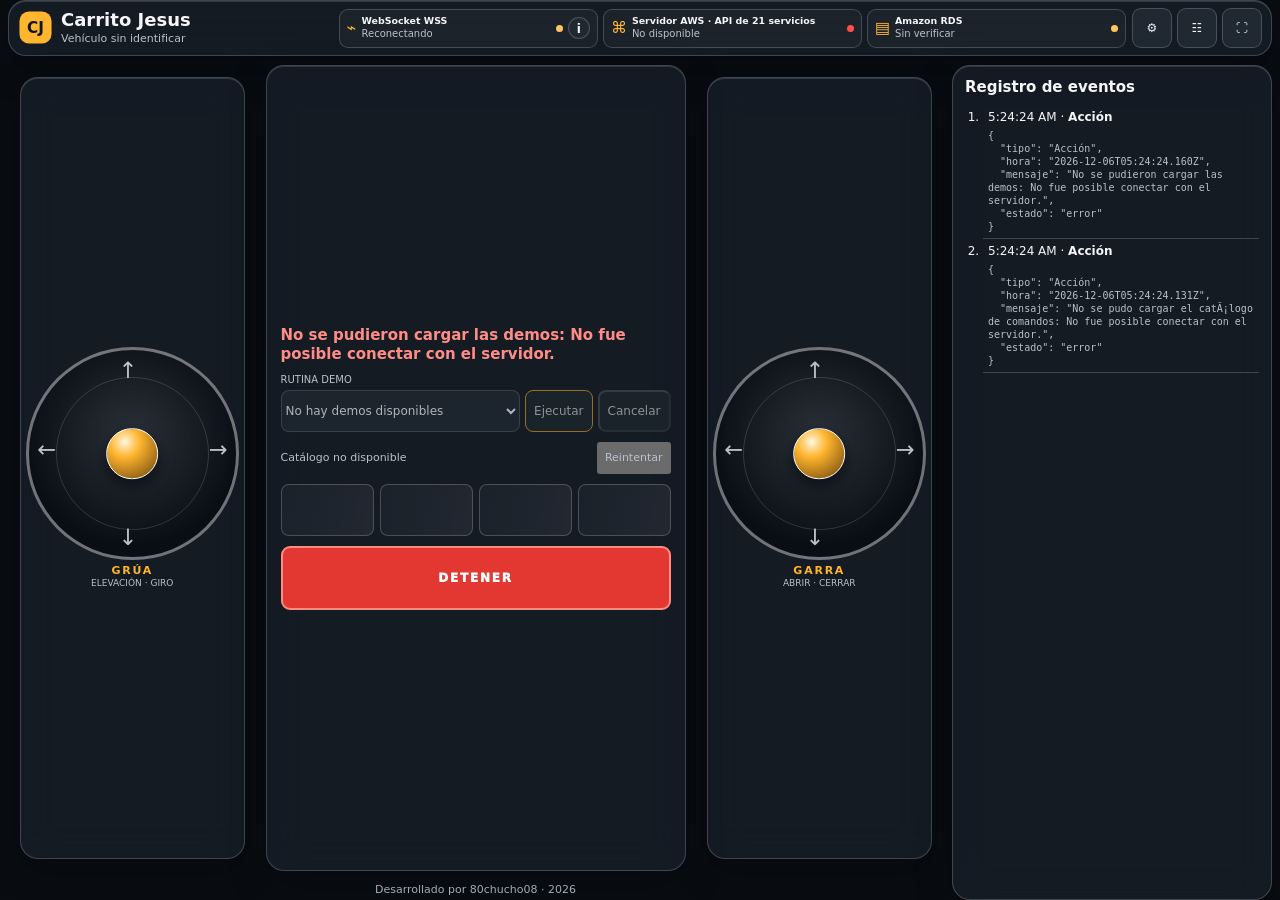
==== commit aa301f6d: "responsive to pc" ====
--- a/index.html
+++ b/index.html
@@ -1,34 +1,39 @@
 <!doctype html>
 <html lang="es" data-tema="ambar">
 <head>
-  <meta charset="utf-8">
-  <meta name="viewport" content="width=device-width, initial-scale=1, viewport-fit=cover">
-  <meta name="description" content="Cabina premium de control para vehículo IoT">
-  <title>Cabina · Control IoT</title>
-  <link rel="icon" href="assets/favicon.svg" type="image/svg+xml">
-  <link href="css/tokens.css" rel="stylesheet"><link href="css/base.css" rel="stylesheet"><link href="css/components.css" rel="stylesheet">
-  <script type="module" src="js/main.js"></script>
-  <script type="module" src="js/tema.js"></script>
-  <script type="module" src="js/feedback.js"></script>
+  <meta charset="utf-8"><meta name="viewport" content="width=device-width, initial-scale=1, viewport-fit=cover">
+  <meta name="description" content="Carrito Jesus · control de vehículo IoT"><title>Carrito Jesus · Control IoT</title>
+  <link rel="icon" href="assets/favicon.svg" type="image/svg+xml"><link href="css/tokens.css" rel="stylesheet"><link href="css/base.css" rel="stylesheet"><link href="css/components.css" rel="stylesheet">
+  <script type="module" src="js/main.js"></script><script type="module" src="js/tema.js"></script><script type="module" src="js/feedback.js"></script>
 </head>
 <body>
+  <svg class="svg-defs" aria-hidden="true" xmlns="http://www.w3.org/2000/svg"><symbol id="logo-marca" viewBox="0 0 48 48"><rect x="2" y="2" width="44" height="44" rx="13" fill="currentColor"/><text x="24" y="32" text-anchor="middle" font-family="system-ui,sans-serif" font-size="21" font-weight="850" fill="#10151b">CJ</text></symbol></svg>
   <main class="control-app">
-    <header class="app-header glass">
-      <div class="brand"><span class="eyebrow">CABINA PREMIUM <span class="live-dot"></span></span><h1 id="vehicle-name">Excavadora IoT</h1><p>Unidad <span id="vehicle-id">ID 1</span><span class="backend" id="backend-connectivity" data-estado="cargando"> · vehículo sin verificar</span></p></div>
+    <header class="app-header glass" style="grid-area:topbar">
+      <div class="brand"><svg class="brand-logo" role="img" aria-label="Carrito Jesus"><use href="#logo-marca"/></svg><div><h1 id="app-name">Carrito Jesus</h1><p id="vehicle-name">Vehículo sin identificar</p></div></div>
       <section class="health" aria-label="Estado de servicios">
-        <article class="status-card" data-estado="cargando" id="ws-status"><span class="status-icon" aria-hidden="true"><svg viewBox="0 0 24 24"><path d="M4 12h3l2-7 4 14 2-7h5"/></svg></span><div><h2>WebSocket WSS</h2><p>Conectando</p></div><span class="status-pulse" aria-hidden="true"></span><small>En línea no confirma conexión con el vehículo.</small></article>
-        <article class="status-card" data-estado="cargando" id="api-status"><span class="status-icon" aria-hidden="true"><svg viewBox="0 0 24 24"><path d="M4 5h16v14H4zM8 9h8M8 13h5"/></svg></span><div><h2>Servidor AWS · API de 21 servicios</h2><p>Comprobando</p></div><span class="status-pulse" aria-hidden="true"></span></article>
-        <article class="status-card" data-estado="cargando" id="db-status"><span class="status-icon" aria-hidden="true"><svg viewBox="0 0 24 24"><ellipse cx="12" cy="5" rx="8" ry="3"/><path d="M4 5v14c0 1.7 3.6 3 8 3s8-1.3 8-3V5M4 12c0 1.7 3.6 3 8 3s8-1.3 8-3"/></svg></span><div><h2>Amazon RDS</h2><p>Sin verificar</p></div><span class="status-pulse" aria-hidden="true"></span></article>
+        <article class="status-card" data-estado="cargando" id="ws-status"><span class="status-icon" aria-hidden="true">⌁</span><div><h2>WebSocket WSS</h2><p>Conectando</p></div><span class="status-pulse" aria-hidden="true"></span><button id="ws-info" class="info-button" type="button" aria-label="Información de WebSocket" aria-expanded="false" aria-controls="ws-popover">i</button></article>
+        <article class="status-card" data-estado="cargando" id="api-status"><span class="status-icon" aria-hidden="true">⌘</span><div><h2>Servidor AWS · API de 21 servicios</h2><p>Comprobando</p></div><span class="status-pulse" aria-hidden="true"></span></article>
+        <article class="status-card" data-estado="cargando" id="db-status"><span class="status-icon" aria-hidden="true">▤</span><div><h2>Amazon RDS</h2><p>Sin verificar</p></div><span class="status-pulse" aria-hidden="true"></span></article>
       </section>
-      <nav class="utility" aria-label="Preferencias"><label>Tema <select id="theme-select" aria-label="Tema de color"><option value="ambar">Ámbar</option><option value="cian">Cian</option><option value="neon">Neón</option></select></label><button class="utility-button" id="effects-toggle" type="button" aria-pressed="false">Efectos normales</button><button class="utility-button" id="sound-toggle" type="button" aria-pressed="false">Sonido: apagado</button><button class="utility-button" id="vibration-toggle" type="button" aria-pressed="true">Vibración: activa</button><button class="utility-button" id="fullscreen-toggle" type="button">Pantalla completa</button></nav>
+      <nav class="header-actions" aria-label="Herramientas"><button id="settings-open" type="button" aria-label="Ajustes" title="Ajustes">⚙</button><button id="events-open" type="button" aria-label="Eventos" title="Eventos">☷</button><button id="fullscreen-toggle" type="button" aria-label="Pantalla completa" title="Pantalla completa">⛶</button></nav>
+      <div id="ws-popover" class="ws-popover" hidden role="status"><p>En línea no confirma conexión con el vehículo.</p><p class="backend">Dato reportado por el backend:</p><p class="backend" id="backend-connectivity">Unidad ID 1 · vehículo sin verificar</p></div>
     </header>
-    <p class="rotate-hint" id="rotate-hint"><span>Gira el teléfono para mejor control</span><button type="button" aria-label="Descartar sugerencia">×</button></p>
-    <section class="joystick-zone glass" aria-label="Controles de movimiento">
-      <article class="joystick-panel"><p id="joystick-grua-notice" class="joystick-notice"></p><div class="joystick-control joystick-grua" id="joystick-grua" role="application" tabindex="0" aria-label="Joystick de grúa. Use flechas del teclado o arrastre dentro del área" data-estado="ok"><span class="joystick-direction direction-up">↑</span><span class="joystick-direction direction-right">→</span><span class="joystick-direction direction-down">↓</span><span class="joystick-direction direction-left">←</span><span class="joystick-knob joystick-grua-knob" id="joystick-grua-knob" data-direction="centro" aria-hidden="true"></span></div><h2>GRÚA</h2><p class="axis-label">ELEVACIÓN · GIRO</p></article>
-      <article class="joystick-panel"><p id="joystick-garra-notice" class="joystick-notice"></p><div class="joystick-control joystick-garra" id="joystick-garra" role="application" tabindex="0" aria-label="Joystick de garra. Use flechas del teclado o arrastre dentro del área" data-estado="ok"><span class="joystick-direction direction-up">↑</span><span class="joystick-direction direction-right">→</span><span class="joystick-direction direction-down">↓</span><span class="joystick-direction direction-left">←</span><span class="joystick-knob joystick-garra-knob" id="joystick-garra-knob" data-direction="centro" aria-hidden="true"></span></div><h2>GARRA</h2><p class="axis-label">ABRIR · CERRAR</p></article>
+    <p class="rotate-hint" id="rotate-hint" role="status" hidden>Gira el teléfono para mejor control</p>
+    <section class="joystick-zone" aria-label="Controles de movimiento">
+      <article class="joystick-panel glass" style="grid-area:grua"><div class="joystick-content"><p id="joystick-grua-notice" class="joystick-notice"></p><div class="joystick-control joystick-grua" id="joystick-grua" role="application" tabindex="0" aria-label="Carrito Jesus: joystick de grúa" data-estado="ok"><span class="joystick-direction direction-up">↑</span><span class="joystick-direction direction-right">→</span><span class="joystick-direction direction-down">↓</span><span class="joystick-direction direction-left">←</span><span class="joystick-knob joystick-grua-knob" id="joystick-grua-knob" data-direction="centro" aria-hidden="true"></span></div><h2>GRÚA</h2><p class="axis-label">ELEVACIÓN · GIRO</p></div></article>
+      <article class="joystick-panel glass" style="grid-area:garra"><div class="joystick-content"><p id="joystick-garra-notice" class="joystick-notice"></p><div class="joystick-control joystick-garra" id="joystick-garra" role="application" tabindex="0" aria-label="Carrito Jesus: joystick de garra" data-estado="ok"><span class="joystick-direction direction-up">↑</span><span class="joystick-direction direction-right">→</span><span class="joystick-direction direction-down">↓</span><span class="joystick-direction direction-left">←</span><span class="joystick-knob joystick-garra-knob" id="joystick-garra-knob" data-direction="centro" aria-hidden="true"></span></div><h2>GARRA</h2><p class="axis-label">ABRIR · CERRAR</p></div></article>
     </section>
-    <section class="command-deck glass"><div class="action-area"><span class="eyebrow">ESTADO DE CABINA</span><div id="action-messages" class="action-messages" aria-live="polite" aria-atomic="false"><p>Cabina lista</p></div></div><section class="demo-inline" aria-label="Demostración"><label for="demo-select">RUTINA DEMO</label><div class="demo-controls"><select id="demo-select"><option value="">Cargando demos…</option></select><button class="btn btn-primary" id="demo-start" type="button">Ejecutar</button><button class="btn btn-secondary" id="demo-cancel" type="button">Cancelar</button></div></section><div id="command-groups" class="system-commands" aria-label="Controles de sistema"></div><button class="btn stop-button" id="stop-button" type="button">DETENER</button><button class="demo-open" id="demo-open" type="button">DEMO</button><footer>Desarrollado por <span id="author-name">[nombre completo]</span> · <span id="current-year"></span></footer></section>
-    <section class="events-panel glass" aria-labelledby="events-heading"><button id="events-toggle" class="events-toggle" type="button" aria-expanded="false">Eventos <span>⌄</span></button><h2 id="events-heading">Registro de eventos</h2><ol id="event-log" class="event-log" aria-live="polite"></ol></section>
-    <dialog id="demo-sheet" class="demo-sheet"><button class="sheet-close" id="demo-close" type="button" aria-label="Cerrar selector de demo">×</button><h2>Selecciona una demo</h2><label for="demo-select-sheet">Rutinas disponibles</label><select id="demo-select-sheet" aria-label="Selecciona una demo"></select><div><button id="demo-sheet-start" type="button">Ejecutar</button><button id="demo-sheet-cancel" type="button">Cancelar demo</button></div></dialog>
+    <section class="command-deck glass" style="grid-area:centro"><div class="action-area"><span class="eyebrow">ESTADO DE CABINA</span><div id="action-messages" class="action-messages" aria-live="polite" aria-atomic="false"><p data-estado="ok">Cabina lista</p></div></div>
+      <button class="demo-open" id="demo-open" type="button">DEMO</button>
+      <section class="demo-inline" aria-label="Demostración"><label for="demo-select">RUTINA DEMO</label><div class="demo-controls"><select id="demo-select" disabled><option value="">Cargando demos…</option></select><button class="btn btn-primary" id="demo-start" type="button" disabled>Ejecutar</button><button class="btn btn-secondary" id="demo-cancel" type="button" disabled>Cancelar</button></div></section>
+      <div id="catalog-status" class="catalog-status" role="status" hidden>Catálogo no disponible <button id="catalog-retry" type="button">Reintentar</button></div>
+      <div id="command-groups" class="system-commands" aria-label="Controles de sistema"></div><button class="btn stop-button" id="stop-button" type="button" aria-label="Carrito Jesus: detener">DETENER</button>
+      </section>
+    <aside class="events-panel glass" style="grid-area:events" aria-labelledby="events-heading"><h2 id="events-heading">Registro de eventos</h2><ol id="event-log" class="event-log" aria-live="polite"></ol></aside>
+    <footer class="app-credits" style="grid-area:creditos">Desarrollado por <span id="author-name"></span> · <span id="current-year"></span></footer>
+    <dialog id="settings-sheet" class="sheet"><button class="sheet-close" data-close="settings-sheet" type="button" aria-label="Cerrar ajustes">×</button><h2>Ajustes</h2><label>Tema <select id="theme-select" aria-label="Tema de color"><option value="ambar">Ámbar</option><option value="cian">Cian</option><option value="neon">Neón</option></select></label><button class="utility-button" id="effects-toggle" type="button" aria-pressed="false">Efectos normales</button><button class="utility-button" id="sound-toggle" type="button" aria-pressed="false">Sonido: apagado</button><button class="utility-button" id="vibration-toggle" type="button" aria-pressed="true">Vibración: activa</button></dialog>
+    <dialog id="events-sheet" class="sheet"><button class="sheet-close" data-close="events-sheet" type="button" aria-label="Cerrar eventos">×</button><h2>Registro de eventos</h2><ol id="event-log-mobile" class="event-log" aria-live="polite"></ol></dialog>
+    <dialog id="demo-sheet" class="sheet"><button class="sheet-close" id="demo-close" type="button" aria-label="Cerrar selector de demo">×</button><h2>Selecciona una demo</h2><label for="demo-select-sheet">Rutinas disponibles</label><select id="demo-select-sheet" aria-label="Selecciona una demo"></select><div class="sheet-actions"><button id="demo-sheet-start" type="button">Ejecutar</button><button id="demo-sheet-cancel" type="button">Cancelar</button></div></dialog>
   </main>
 </body></html>
--- a/css/tokens.css
+++ b/css/tokens.css
@@ -7,7 +7,7 @@
   --radius-sm: 9px; --radius-card: clamp(14px,2vmin,22px); --radius-round: 50%; --radius-pill: 999px;
   --blur: 18px; --shadow-card: 0 12px 36px rgba(0,0,0,.32); --shadow-inset: inset 0 1px 0 rgba(255,255,255,.13); --shadow-accent: 0 0 26px var(--accent-glow);
   --font-body: Inter, ui-sans-serif, system-ui, sans-serif; --font-size-base: clamp(12px,1.2vmin,16px); --font-small: clamp(10px,.95vmin,13px); --font-heading: clamp(18px,2.8vmin,31px); --font-section: clamp(11px,1.15vmin,15px); --font-action: clamp(16px,2vmin,24px);
-  --touch-size: 46px; --joystick-size: clamp(128px,31vmin, min(35vh,390px)); --joystick-knob-size: clamp(48px,9vmin,92px); --joystick-knob-offset: 20%; --joystick-knob-far: 80%;
+  --touch-size: 44px; --joystick-size: 100%; --joystick-knob-size: 25%; --joystick-knob-offset: 20%; --joystick-knob-far: 80%;
   --border-width: 1px; --border-strong: 3px; --focus-width: 3px; --focus-offset: 3px; --blocked-opacity: .48;
   --duration-fast: 120ms; --duration-mid: 240ms; --duration-drift: 22s; --pulse-duration: 2.2s; --size-marker: 4%; --size-marker-mid: 48%; --size-marker-side: 5%; --knob-line: 4px;
 }
--- a/css/base.css
+++ b/css/base.css
@@ -1,36 +1,21 @@
-* { box-sizing:border-box; }
-html,body { height:100dvh; min-height:0; overflow:hidden; }
-body { margin:0; color:var(--text); background:var(--page); font:var(--font-size-base)/1.35 var(--font-body); }
-body::before,body::after { content:"";position:fixed;z-index:-1;width:55vmax;height:55vmax;border-radius:50%;filter:blur(90px);opacity:.12;pointer-events:none;animation:drift var(--duration-drift) ease-in-out infinite alternate; }
-body::before { background:var(--accent);top:-24vmax;left:-16vmax; } body::after { background:#2877aa;bottom:-28vmax;right:-18vmax;animation-delay:-10s; }
-@keyframes drift { to { transform:translate(9vmax,7vmax) scale(1.16); } }
-button,select { min-height:var(--touch-size);font:inherit;color:inherit; }
-button,select,[role=application] { touch-action:manipulation;user-select:none; }
-button:focus-visible,select:focus-visible,[tabindex]:focus-visible { outline:var(--focus-width) solid var(--focus);outline-offset:var(--focus-offset); }
-.control-app { width:min(100%,1100px);height:100dvh;margin:auto;padding:env(safe-area-inset-top) env(safe-area-inset-right) env(safe-area-inset-bottom) env(safe-area-inset-left);display:grid;gap:var(--space-3);grid-template-columns:minmax(0,1fr) minmax(0,1fr);grid-template-rows:auto 1fr auto;container-type:size; }
-.glass { background:var(--surface);border:var(--border-width) solid var(--border);border-radius:var(--radius-card);box-shadow:var(--shadow-card),var(--shadow-inset);backdrop-filter:blur(var(--blur));-webkit-backdrop-filter:blur(var(--blur)); }
-@supports not (backdrop-filter:blur(1px)) { .glass { background:#171e26; } }
-.app-header { grid-column:1/-1;display:grid;grid-template-columns:minmax(150px,.85fr) minmax(0,2fr);gap:var(--space-3) var(--space-5);padding:var(--space-3) var(--space-4);align-items:center; }
-.brand h1 { margin:2px 0;font-size:var(--font-heading);letter-spacing:.015em; }.brand p,.backend { margin:0;color:var(--muted);font-size:var(--font-small); }
-.eyebrow { color:var(--accent);font-size:var(--font-small);font-weight:800;letter-spacing:.14em; }.live-dot { display:inline-block;width:8px;height:8px;border-radius:50%;background:var(--ok);box-shadow:0 0 12px var(--ok); }
-.health { display:grid;grid-template-columns:repeat(3,minmax(0,1fr));gap:var(--space-2); }.status-card { position:relative;min-width:0;min-height:var(--touch-size);display:grid;grid-template-columns:auto 1fr auto;align-items:center;gap:var(--space-2);padding:var(--space-2) var(--space-3);border:1px solid var(--border);border-radius:var(--radius-sm);background:rgba(255,255,255,.035); }
-.status-icon { color:var(--accent);font-size:20px; }.status-card h2 { overflow:hidden;margin:0;color:var(--text);font-size:var(--font-small);font-weight:700;text-overflow:ellipsis;white-space:nowrap; }.status-card p { margin:1px 0 0;color:var(--muted);font-size:var(--font-small); }.status-card small { grid-column:1/-1;color:var(--muted);font-size:10px; }.status-pulse { width:8px;height:8px;border-radius:50%;background:var(--loading);box-shadow:0 0 10px currentColor;animation:pulse var(--pulse-duration) ease-in-out infinite; }
-[data-estado="ok"] .status-pulse { background:var(--ok); } [data-estado="error"] .status-pulse { background:var(--error); } [data-estado="cargando"] .status-pulse { background:var(--loading); }
-@keyframes pulse { 50% { opacity:.45;transform:scale(.78); } }
-.utility { grid-column:1/-1;display:flex;gap:var(--space-2);align-items:center;flex-wrap:wrap; }.utility label { color:var(--muted);font-size:var(--font-small); }.utility select,.utility-button { border:1px solid var(--border);border-radius:var(--radius-sm);background:var(--surface-raised);padding:0 var(--space-3);font-size:var(--font-small); }
-.rotate-hint { display:none; }.joystick-zone { min-height:0;display:grid;grid-template-columns:repeat(2,minmax(0,1fr));align-items:center;gap:var(--space-4);padding:var(--space-4); }.joystick-panel { min-width:0;text-align:center;container-type:inline-size; }.joystick-panel h2 { margin:var(--space-2) 0 0;color:var(--accent);font-size:var(--font-section);letter-spacing:.18em; }.axis-label,.joystick-notice { margin:0;color:var(--muted);font-size:var(--font-small); }.joystick-notice { min-height:1em; }
-.command-deck { min-height:0;display:flex;flex-direction:column;justify-content:center;gap:var(--space-3);padding:var(--space-4); }.action-area { min-height:50px; }.action-messages { overflow:hidden;max-height:3em;color:var(--text);font-size:var(--font-action);font-weight:700; }.action-messages p { margin:2px 0; }.action-messages [data-estado="error"] { color:#ff8d87; }.demo-inline label { display:block;color:var(--muted);font-size:var(--font-small);font-weight:800;letter-spacing:.1em;margin-bottom:var(--space-1); }.demo-controls { display:grid;grid-template-columns:minmax(0,1fr) auto auto;gap:var(--space-2); }.demo-controls select { min-width:0; }.command-deck footer { margin-top:auto;padding-top:var(--space-2);border-top:1px solid var(--border);text-align:center;color:var(--muted);font-size:var(--font-small); }
-.events-panel { display:none; }.demo-open { display:none; }.demo-sheet { color:var(--text);background:#171e26;border:1px solid var(--border-bright);border-radius:var(--radius-card) var(--radius-card) 0 0;box-shadow:var(--shadow-card);width:min(100%,600px);padding:var(--space-5); }.demo-sheet::backdrop { background:rgba(0,0,0,.65);backdrop-filter:blur(4px); }.demo-sheet select { width:100%;margin-block:var(--space-2);background:var(--surface-raised);border:1px solid var(--border);border-radius:var(--radius-sm);padding:var(--space-3); }.demo-sheet>div { display:flex;gap:var(--space-2); }.sheet-close { float:right; }.rotate-hint { color:var(--muted); }
-@media (orientation:landscape) { .control-app { grid-template-columns:minmax(0,1fr) minmax(320px,1.08fr) minmax(0,1fr);grid-template-rows:minmax(0,1fr);padding:env(safe-area-inset-top) max(var(--space-3),env(safe-area-inset-right)) env(safe-area-inset-bottom) max(var(--space-3),env(safe-area-inset-left)); }.app-header { grid-column:2;grid-row:1;align-content:start;grid-template-columns:1fr; }.joystick-zone { display:contents; }.joystick-panel { align-self:center;padding:var(--space-3); }.joystick-panel:first-child { grid-column:1;grid-row:1; }.joystick-panel:last-child { grid-column:3;grid-row:1; }.command-deck { grid-column:2;grid-row:1;z-index:1;margin-top:clamp(150px,22vh,230px);padding-top:var(--space-3); }.health { gap:var(--space-1); }.health .status-card { padding:var(--space-1); }.utility { justify-content:center; }.events-panel { display:none; } }
-@media (min-width:1024px) { .control-app { grid-template-columns:minmax(0,1fr) minmax(360px,1.1fr) minmax(210px,.68fr);grid-template-rows:minmax(0,1fr); }.events-panel { grid-column:3;grid-row:1;display:flex;flex-direction:column;min-height:0;padding:var(--space-3); }.events-panel h2 { margin:0 0 var(--space-2);font-size:var(--font-section); }.event-log { min-height:0;overflow:auto;margin:0;padding-inline-start:20px; }.events-toggle { display:none; } }
-@media (orientation:landscape) and (max-width:1023px) { .app-header { padding:var(--space-2);gap:var(--space-2); }.status-card small { display:none; }.command-deck { gap:var(--space-2); }.utility { gap:var(--space-1); }.joystick-size { --joystick-size:30vmin; } }
-@media (orientation:portrait) { .control-app { grid-template-columns:1fr;grid-template-rows:auto auto minmax(0,1fr) auto;gap:var(--space-2);padding:env(safe-area-inset-top) max(var(--space-2),env(safe-area-inset-right)) env(safe-area-inset-bottom) max(var(--space-2),env(safe-area-inset-left)); }.app-header { grid-column:1;grid-template-columns:1fr;gap:var(--space-2);padding:var(--space-2); }.health { grid-template-columns:repeat(3,minmax(0,1fr)); }.status-card { padding:var(--space-1);gap:var(--space-1); }.status-card h2 { font-size:10px; }.status-card small { display:none; }.utility { grid-column:1;gap:var(--space-1); }.utility-button { min-height:38px;padding-inline:var(--space-2); }.joystick-zone { padding:var(--space-2);gap:var(--space-2); }.joystick-panel { display:flex;flex-direction:column;align-items:center;justify-content:center; }.joystick-panel .joystick-notice { display:none; }.joystick-size { --joystick-size:min(39vmin,38vh); }.command-deck { gap:var(--space-2);padding:var(--space-2); }.action-area { min-height:32px; }.action-area .eyebrow { display:none; }.demo-inline { display:none; }.system-commands { min-height:var(--touch-size); }.stop-button { order:0; }.demo-open { display:block; }.command-deck footer { padding-top:var(--space-1); }.rotate-hint { display:flex;justify-content:space-between;align-items:center;margin:0;padding-inline:var(--space-2);font-size:var(--font-small); }.events-panel { display:block;position:absolute;left:var(--space-2);right:var(--space-2);bottom:calc(env(safe-area-inset-bottom) + var(--space-2));z-index:5;padding:var(--space-2); }.events-panel h2,.event-log { display:none; }.events-panel[data-open="true"] { max-height:45dvh; }.events-panel[data-open="true"] h2,.events-panel[data-open="true"] .event-log { display:block;overflow:auto; }.events-toggle { width:100%;background:transparent;border:0;text-align:left;font-weight:700; } }
-@media (max-height:420px) { .control-app { gap:var(--space-1); }.app-header,.joystick-zone,.command-deck { padding:var(--space-1); }.status-card small,.brand p,.axis-label,.joystick-notice,.demo-inline label,.command-deck footer { display:none; }.joystick-panel h2 { margin-top:var(--space-1); }.command-deck { gap:var(--space-1); }.action-area { min-height:24px; }.utility-button { min-height:36px; } }
-@media (prefers-reduced-motion:reduce) { *,*::before,*::after { animation-duration:.01ms!important;animation-iteration-count:1!important;scroll-behavior:auto!important; }.joystick-knob { transition:none!important; } }
-@media (prefers-contrast:more) { :root { --border:rgba(255,255,255,.62);--muted:#e0e5e9;--surface:rgba(9,12,16,.98); } }
-@container (max-width:220px) { .joystick-control { width:min(100%,var(--joystick-size)); }.joystick-direction { font-size:clamp(14px,5cqi,24px); } }
-#command-groups,.command-group,.command-buttons { display:contents; }
-.system-commands { grid-template-columns:repeat(4,minmax(0,1fr));gap:var(--space-2); }
-@media (orientation:portrait) { .joystick-panel { --joystick-size:min(39vmin,38vh); } }
-@media (orientation:landscape) { .joystick-panel { --joystick-size:min(34vmin,62vh); } }
-@media (min-width:1024px) { .control-app { grid-template-columns:minmax(0,1fr) minmax(330px,1.1fr) minmax(0,1fr) minmax(190px,.8fr);grid-template-rows:minmax(0,1fr); }.app-header { grid-column:2;grid-row:1; }.joystick-zone { display:contents; }.joystick-panel:first-child { grid-column:1;grid-row:1;align-self:center; }.joystick-panel:last-child { grid-column:3;grid-row:1;align-self:center; }.command-deck { grid-column:2;grid-row:1;margin-top:clamp(150px,22vh,230px); }.events-panel { position:relative;grid-column:4;grid-row:1;display:flex;align-self:end;height:38dvh;min-height:140px; }.events-panel h2 { display:block; }.event-log { display:block;min-height:0;overflow:auto; } }
+*{box-sizing:border-box}html,body{width:100%;height:100%;height:100dvh;min-width:0;min-height:0;margin:0;overflow:hidden}body{color:var(--text);background:var(--page);font:var(--font-size-base)/1.25 var(--font-body)}button,select{font:inherit;color:inherit}button,select,[role=application]{touch-action:manipulation}button:focus-visible,select:focus-visible,[tabindex]:focus-visible{outline:2px solid var(--focus);outline-offset:2px}.control-app{width:100%;height:100dvh;min-width:0;min-height:0;margin:auto;padding:env(safe-area-inset-top) max(8px,env(safe-area-inset-right)) env(safe-area-inset-bottom) max(8px,env(safe-area-inset-left));display:grid;gap:clamp(4px,1vmin,10px);grid-template-areas:'topbar' 'grua' 'centro' 'garra' 'creditos';grid-template-columns:minmax(0,1fr);grid-template-rows:auto minmax(0,1fr) auto minmax(0,1fr) auto;container-type:size}.control-app>*{min-width:0;min-height:0}.glass{background:var(--surface);border:1px solid var(--border);border-radius:var(--radius-card);box-shadow:var(--shadow-card),var(--shadow-inset);backdrop-filter:blur(var(--blur));-webkit-backdrop-filter:blur(var(--blur))}.app-header{position:relative;display:grid;grid-template-columns:minmax(0,1fr) auto;grid-template-areas:'brand actions' 'health health';gap:6px;padding:7px 9px;align-items:center}.brand{grid-area:brand;display:flex;align-items:center;gap:8px;min-width:0}.brand-logo{width:35px;height:35px;flex:none;color:var(--accent)}.brand h1{margin:0;font-size:clamp(15px,2vmin,23px);line-height:1.1}.brand p{margin:2px 0 0;color:var(--muted);font-size:11px;overflow-wrap:anywhere}.header-actions{grid-area:actions;display:flex;gap:5px}.header-actions button,.info-button{display:grid;place-items:center;min-width:36px;min-height:36px;padding:4px;border:1px solid var(--border);border-radius:9px;background:var(--surface-raised);cursor:pointer}.health{grid-area:health;display:grid;grid-template-columns:repeat(3,minmax(0,1fr));gap:5px;min-width:0}.status-card{min-width:0;min-height:39px;display:flex;align-items:center;gap:5px;padding:5px 7px;border:1px solid var(--border);border-radius:9px;background:rgba(255,255,255,.035)}.status-icon{flex:none;color:var(--accent);font-size:16px}.status-card>div{flex:1;min-width:0}.status-card h2{margin:0;font-size:clamp(9px,1.05vmin,12px);font-weight:700;overflow-wrap:anywhere}.status-card p{margin:1px 0 0;color:var(--muted);font-size:10px;overflow-wrap:anywhere}.status-pulse{width:7px;height:7px;flex:none;border-radius:50%;background:var(--loading);animation:pulse 2s ease-in-out infinite}.status-card[data-estado=ok] .status-pulse{background:var(--ok)}.status-card[data-estado=error] .status-pulse{background:var(--error)}.info-button{min-width:22px;min-height:22px;width:22px;height:22px;border-radius:50%;font-weight:800}.ws-popover{position:absolute;z-index:8;top:calc(100% + 5px);left:8px;max-width:min(340px,calc(100% - 16px));padding:10px;background:#18212b;border:1px solid var(--border-bright);border-radius:10px;box-shadow:var(--shadow-card);font-size:12px}.ws-popover p{margin:0}.ws-popover .backend{margin-top:6px;color:var(--muted)}.joystick-zone{display:contents}.joystick-panel{display:grid;place-items:center;padding:5px;text-align:center;container-type:size;overflow:hidden}.joystick-content{width:100%;max-height:100%;display:flex;flex-direction:column;align-items:center;justify-content:center;min-width:0;min-height:0}.joystick-control{position:relative;width:min(100cqw,100cqh,300px);aspect-ratio:1;flex:none;margin:auto;border:3px solid var(--border-bright);border-radius:50%;background:radial-gradient(circle at 50% 42%,rgba(255,255,255,.1),rgba(8,13,19,.86) 68%);touch-action:none;user-select:none}.joystick-control::before{content:"";position:absolute;inset:13%;border:1px solid rgba(255,255,255,.14);border-radius:50%;pointer-events:none}.joystick-direction{position:absolute;color:var(--muted);font-size:clamp(14px,2.5vmin,24px);line-height:1}.direction-up{top:4%;left:48%;transform:translateX(-50%)}.direction-right{right:4%;top:48%;transform:translateY(-50%)}.direction-down{bottom:4%;left:48%;transform:translateX(-50%)}.direction-left{left:4%;top:48%;transform:translateY(-50%)}.joystick-knob{position:absolute;width:25%;height:25%;top:50%;left:50%;transform:translate(-50%,-50%);transition:transform 120ms ease-out;border:1px solid #fff;border-radius:50%;background:radial-gradient(circle at 35% 26%,#fff8df 0,var(--accent) 31%,var(--accent-soft) 100%);box-shadow:0 6px 16px #0009;pointer-events:none}.joystick-knob[data-direction=arriba]{top:20%}.joystick-knob[data-direction=abajo]{top:80%}.joystick-knob[data-direction=izquierda]{left:20%}.joystick-knob[data-direction=derecha]{left:80%}.joystick-panel h2{margin:4px 0 0;color:var(--accent);font-size:11px;letter-spacing:.16em}.axis-label,.joystick-notice{margin:0;color:var(--muted);font-size:9px}.joystick-notice{display:none}.command-deck{display:flex;flex-direction:column;justify-content:center;gap:5px;padding:8px;overflow:hidden}.action-area{min-width:0}.action-area .eyebrow{display:none}.action-messages{min-width:0;overflow:hidden;color:var(--text);font-size:clamp(12px,1.6vmin + 8px,15px);font-weight:700}.action-messages p{display:-webkit-box;margin:0;overflow:hidden;-webkit-box-orient:vertical;-webkit-line-clamp:2;line-clamp:2;overflow-wrap:anywhere}.action-messages [data-estado=error]{color:#ff8d87}.action-messages [data-estado=cargando]{color:var(--loading)}.action-messages [data-estado=ok]{color:var(--ok)}.demo-open{min-height:40px;border:1px solid var(--accent);border-radius:9px;background:var(--accent-soft);color:var(--text);font-weight:800}.demo-inline{display:none}.system-commands{display:grid;grid-template-columns:repeat(4,minmax(0,1fr));gap:4px;min-width:0}.command-group,.command-buttons{display:contents}.command-group h3{display:none}.command-button{min-width:0;min-height:44px;padding:4px;border:1px solid var(--border-bright);border-radius:8px;background:var(--surface-raised);font-size:10px;overflow-wrap:anywhere}.command-button:disabled{opacity:.5}.catalog-status{display:flex;align-items:center;justify-content:space-between;gap:6px;font-size:11px;color:var(--muted)}.catalog-status[hidden],.ws-popover[hidden],.rotate-hint[hidden]{display:none}.catalog-status button{min-height:32px}.stop-button{position:relative;min-height:52px;width:100%;border:2px solid #ff8b81;border-radius:9px;background:var(--stop);color:white;font-weight:950;letter-spacing:.15em}.command-deck footer{padding-top:3px;border-top:1px solid var(--border);text-align:center;color:var(--muted);font-size:11px}.events-panel{display:none}.event-log{min-height:0;overflow:auto;margin:0;padding-inline-start:18px}.event-item{padding:5px;border-bottom:1px solid var(--border);overflow-wrap:anywhere}.event-item pre{margin:4px 0 0;color:var(--muted);font:10px/1.3 ui-monospace,monospace;white-space:pre-wrap;overflow-wrap:anywhere}.sheet{width:min(92vw,480px);max-height:85dvh;overflow:auto;padding:18px;color:var(--text);background:#171e26;border:1px solid var(--border-bright);border-radius:16px;box-shadow:var(--shadow-card)}.sheet::backdrop{background:#000a;backdrop-filter:blur(3px)}.sheet h2{margin:0 48px 12px 0}.sheet label{display:block;margin:8px 0;color:var(--muted)}.sheet select{width:100%;min-height:40px;background:var(--surface-raised);border:1px solid var(--border);border-radius:8px}.sheet>button:not(.sheet-close),.sheet-actions button,.utility-button{min-height:42px;margin:4px;padding:7px 10px;border:1px solid var(--border);border-radius:8px;background:var(--surface-raised)}.sheet-close{float:right;min-width:38px;min-height:38px;border:1px solid var(--border);border-radius:50%;background:transparent;color:var(--text);font-size:22px}.sheet-actions{display:flex;gap:8px}.rotate-hint{position:fixed;z-index:9;right:12px;bottom:calc(env(safe-area-inset-bottom) + 12px);margin:0;padding:8px 12px;background:var(--surface-raised);border:1px solid var(--border);border-radius:9px;box-shadow:var(--shadow-card);animation:fade-toast 6s forwards;pointer-events:none}@keyframes pulse{50%{opacity:.45;transform:scale(.8)}}@keyframes fade-toast{0%,85%{opacity:1}100%{opacity:0;visibility:hidden}}.svg-defs{position:absolute;width:0;height:0;overflow:hidden}
+@media(max-width:500px){.control-app{grid-template-areas:'topbar' 'grua' 'centro' 'garra' 'creditos';grid-template-rows:auto minmax(0,1fr) auto minmax(0,1fr) auto}.app-header{grid-template-areas:'brand actions' 'health health'}.health{grid-template-columns:minmax(0,1fr);gap:3px}.status-card{min-height:29px;padding:3px 6px}.status-card h2{font-size:10px}.status-card p{font-size:9px}.status-icon{width:18px;text-align:center}.info-button{margin-left:auto}.joystick-panel{padding:2px}.joystick-panel h2,.axis-label{display:none}.command-deck{gap:4px;padding:6px}.stop-button{min-height:44px}.demo-open{min-height:34px}.command-button{min-height:44px}.events-panel{display:none}}
+@media(max-height:400px){.backend{display:none}.joystick-panel{padding:2px}.command-deck{gap:3px;padding:5px}.action-messages{font-size:12px}.stop-button{min-height:44px}.demo-open{min-height:32px}.app-credits{font-size:9px}}
+.app-credits{min-width:0;min-height:0;padding:3px 0;text-align:center;color:var(--muted);font-size:11px}
+@media(min-width:501px) and (max-width:1023px){.control-app{grid-template-areas:'topbar topbar topbar' 'grua centro garra' 'creditos creditos creditos';grid-template-columns:minmax(0,1fr) minmax(240px,320px) minmax(0,1fr);grid-template-rows:auto minmax(0,1fr) auto}.app-header{grid-template-columns:minmax(130px,.8fr) minmax(0,2fr) auto;grid-template-areas:'brand health actions'}.health{grid-template-columns:repeat(3,minmax(0,1fr))}.status-card{padding:4px}.status-card h2{font-size:10px}.joystick-zone{display:contents}.command-deck{gap:7px}.demo-open{min-height:38px}.events-panel{display:none}}
+@media(min-width:1024px){.control-app{max-width:1280px;grid-template-areas:'topbar topbar topbar topbar' 'grua centro garra events' 'creditos creditos creditos events';grid-template-columns:minmax(240px,1fr) minmax(320px,420px) minmax(240px,1fr) 320px;grid-template-rows:auto minmax(0,1fr) auto}.app-header{grid-template-columns:minmax(160px,.8fr) minmax(0,2fr) auto;grid-template-areas:'brand health actions'}.health{grid-template-columns:repeat(3,minmax(0,1fr))}.header-actions button{min-width:40px;min-height:40px}.joystick-zone{display:contents}.joystick-panel{margin:12px}.command-deck{gap:10px;padding:14px}.demo-open{display:none}.demo-inline{display:block}.demo-inline label{display:block;margin-bottom:4px;color:var(--muted);font-size:10px}.demo-controls{display:grid;grid-template-columns:minmax(0,1fr) auto auto;gap:5px}.demo-controls select{min-width:0;min-height:42px;background:var(--surface-raised);border:1px solid var(--border);border-radius:8px}.demo-controls button{min-height:42px;padding:4px 8px;border-radius:8px;background:var(--surface-raised)}.demo-controls .btn-primary{border:1px solid var(--accent)}.system-commands{gap:6px}.command-button{min-height:52px;font-size:12px}.stop-button{min-height:64px}.events-panel{grid-area:events;display:flex;flex-direction:column;padding:12px;overflow:hidden}.events-panel h2{margin:0 0 8px;font-size:15px}.event-log{flex:1}.command-deck footer{grid-area:creditos}}
+@media(min-width:1024px) and (max-width:1199px){.control-app{grid-template-columns:minmax(0,1fr) minmax(320px,420px) minmax(0,1fr) 240px;gap:6px}.joystick-panel{margin:4px}}
+
+@media(min-width:501px) and (max-height:400px){.app-header{padding:4px;gap:3px}.brand-logo{width:29px;height:29px}.header-actions button{min-width:32px;min-height:32px}.status-card{min-height:26px;padding:2px 4px}.health{gap:3px}.command-deck{gap:4px;padding:5px}.demo-open{min-height:32px}.stop-button{min-height:44px}.command-button{min-height:42px}.app-credits{font-size:9px}}
+@media(min-width:1024px) and (max-width:1199px){.control-app{grid-template-columns:minmax(0,1fr) minmax(320px,420px) minmax(0,1fr) 240px;gap:6px}.joystick-panel{margin:4px}}
+@media(min-width:1024px) and (max-height:400px){.events-panel{padding:5px}.events-panel h2{font-size:12px;margin-bottom:3px}.command-button{min-height:42px}.command-deck{gap:4px;padding:6px}.demo-controls select,.demo-controls button{min-height:36px}}
+@media(min-width:1024px){.demo-open.demo-running{display:block;border-color:var(--error);background:var(--error)}}
+
+@media(min-width:501px) and (max-height:400px){.app-header{padding:4px;gap:3px}.brand-logo{width:29px;height:29px}.header-actions button{min-width:32px;min-height:32px}.status-card{min-height:26px;padding:2px 4px}.health{gap:3px}.command-deck{gap:4px;padding:5px}.demo-open{min-height:32px}.stop-button{min-height:44px}.command-button{min-height:42px}.app-credits{font-size:9px}}
+@media(min-width:1024px) and (max-width:1199px){.control-app{grid-template-columns:minmax(0,1fr) minmax(320px,420px) minmax(0,1fr) 240px;gap:6px}.joystick-panel{margin:4px}}
+@media(min-width:1024px) and (max-height:400px){.events-panel{padding:5px}.events-panel h2{font-size:12px;margin-bottom:3px}.command-button{min-height:42px}.command-deck{gap:4px;padding:6px}.demo-controls select,.demo-controls button{min-height:36px}}
+@media(min-width:1024px){.demo-open.demo-running{display:block;border-color:var(--error);background:var(--error)}}
+
+.command-button{display:flex;flex-direction:column;align-items:center;justify-content:center;gap:2px;text-align:center;line-height:1.1}.command-icon{font-size:14px;color:var(--accent)}.command-label{min-width:0;max-width:100%;overflow-wrap:anywhere}.command-button.skeleton{background:linear-gradient(100deg,var(--surface-raised),rgba(255,255,255,.12),var(--surface-raised));background-size:200% 100%;animation:pulse 1.5s infinite}
+
+.action-messages p:not(:first-child){display:none}
--- a/css/components.css
+++ b/css/components.css
@@ -1,12 +1 @@
-.joystick-control { position:relative;width:var(--joystick-size);max-width:100%;aspect-ratio:1;margin:auto;border:var(--border-strong) solid var(--border-bright);border-radius:var(--radius-round);background:radial-gradient(circle at 50% 42%,rgba(255,255,255,.1),rgba(8,13,19,.86) 68%);box-shadow:var(--shadow-inset),0 0 0 8px rgba(255,255,255,.025),var(--shadow-card);touch-action:none;user-select:none; }
-.joystick-control::before { content:"";position:absolute;inset:13%;border:1px solid rgba(255,255,255,.14);border-radius:50%;box-shadow:0 0 0 1px rgba(255,255,255,.035);pointer-events:none; }.joystick-control[data-estado="ok"] { --ring:var(--accent); }.joystick-control[data-estado="error"] { --ring:var(--error); }.joystick-control[data-estado="bloqueado"] { --ring:var(--loading);opacity:var(--blocked-opacity); }.joystick-control[data-estado="cargando"] { --ring:var(--accent); }
-.status-icon svg { display:block;width:21px;height:21px;fill:none;stroke:currentColor;stroke-width:1.7;stroke-linecap:round;stroke-linejoin:round; }
-.joystick-control[data-estado] { box-shadow:var(--shadow-inset),0 0 0 8px rgba(255,255,255,.025),0 0 24px color-mix(in srgb,var(--ring) 30%,transparent); }.joystick-direction { position:absolute;color:var(--muted);font-size:clamp(15px,2.5vmin,27px);line-height:1; }.direction-up { top:var(--size-marker);left:var(--size-marker-mid);transform:translateX(-50%); }.direction-right { right:var(--size-marker);top:var(--size-marker-mid);transform:translateY(-50%); }.direction-down { bottom:var(--size-marker);left:var(--size-marker-mid);transform:translateX(-50%); }.direction-left { left:var(--size-marker);top:var(--size-marker-mid);transform:translateY(-50%); }
-.joystick-knob { position:absolute;z-index:1;width:var(--joystick-knob-size);height:var(--joystick-knob-size);top:50%;left:50%;transform:translate(-50%,-50%);transition:transform var(--duration-fast) ease-out;border:1px solid rgba(255,255,255,.68);border-radius:50%;background:radial-gradient(circle at 35% 26%,#fff8df 0,var(--accent) 31%,var(--accent-soft) 100%);box-shadow:0 7px 18px rgba(0,0,0,.55),inset 0 2px 4px rgba(255,255,255,.55),0 0 20px var(--accent-glow);pointer-events:none; }.joystick-knob[data-direction="arriba"] { top:var(--joystick-knob-offset); }.joystick-knob[data-direction="abajo"] { top:var(--joystick-knob-far); }.joystick-knob[data-direction="izquierda"] { left:var(--joystick-knob-offset); }.joystick-knob[data-direction="derecha"] { left:var(--joystick-knob-far); }
-.btn,.command-button,.demo-open,.stop-button { min-height:var(--touch-size);border:1px solid var(--border-bright);border-radius:var(--radius-sm);padding:var(--space-2) var(--space-3);background:var(--surface-raised);color:var(--text);font-weight:750;cursor:pointer;transition:transform var(--duration-fast),border-color var(--duration-fast),background var(--duration-fast); }.btn:hover,.command-button:hover,.demo-open:hover { border-color:var(--accent);background:var(--accent-soft); }.btn:active,.command-button:active,.demo-open:active { transform:translateY(1px) scale(.98); }.btn-primary { background:var(--accent-soft);border-color:var(--accent); }.btn-secondary { color:var(--muted); }.command-group { margin:0; }.command-group h3 { display:none; }.command-buttons { display:grid;grid-template-columns:repeat(4,minmax(0,1fr));gap:var(--space-2); }.command-button { width:100%;min-width:0;overflow:hidden;text-overflow:ellipsis;white-space:nowrap; }.command-button[data-accion="enviando"] { background:linear-gradient(100deg,var(--surface-raised) 30%,var(--accent-soft),var(--surface-raised) 70%);background-size:220% 100%;animation:shimmer 1.2s linear infinite; }.command-button[data-accion="presionado"] { border-color:var(--accent);box-shadow:var(--shadow-accent); }.command-button[data-accion="error"],.command-button:disabled { opacity:.58;cursor:not-allowed; }.command-button[data-estado="error"] { border-color:rgba(255,81,74,.65); }.command-button:disabled { filter:saturate(.5); }
-@keyframes shimmer { to { background-position:-220% 0; } }
-.system-commands { display:grid;grid-template-columns:1fr; }.stop-button { position:relative;width:100%;min-height:clamp(58px,8vh,82px);overflow:hidden;background:var(--stop);border:2px solid #ff8b81;color:white;font-size:var(--font-action);font-weight:950;letter-spacing:.18em;box-shadow:0 0 28px rgba(227,56,50,.32),inset 0 1px 0 rgba(255,255,255,.3); }.stop-button::before { content:"";position:absolute;inset:0 auto 0 0;width:100%;opacity:.36;background:repeating-linear-gradient(135deg,transparent 0 14px,#ffd54c 14px 21px,transparent 21px 36px);pointer-events:none; }.stop-button:hover { background:#f0443d; }.stop-button:active { transform:scale(.985); }
-.action-messages p { padding-left:var(--space-2);border-left:var(--knob-line) solid var(--accent); }.event-item { padding:var(--space-2);border-bottom:1px solid var(--border);overflow-wrap:anywhere; }.event-item pre { margin:var(--space-1) 0 0;color:var(--muted);font:var(--font-small)/1.4 ui-monospace,monospace;white-space:pre-wrap; }.demo-open { width:100%;border-color:var(--accent);color:var(--accent); }.sheet-close { width:var(--touch-size);min-height:var(--touch-size);background:transparent;color:var(--text);border:1px solid var(--border);border-radius:var(--radius-round);font-size:22px; }
-@media (orientation:portrait) { .system-commands { order:1; }.stop-button { order:0; }.demo-open { order:2; }.command-deck footer { order:3; } }
-@media (orientation:landscape) { .command-deck { overflow:hidden; }.system-commands { order:0; }.demo-inline { order:1; }.action-area { order:0; }.stop-button { order:2; }.command-deck footer { order:3; } }
-:root[data-efectos="reducidos"] *, :root[data-efectos="reducidos"] *::before, :root[data-efectos="reducidos"] *::after { animation:none!important;transition:none!important; }
+button{cursor:pointer}button:disabled{cursor:not-allowed;opacity:.55}.command-button[data-accion="enviando"]{animation:pulse 1s infinite}.command-button[data-accion="presionado"]{border-color:var(--accent);box-shadow:var(--shadow-accent)}.system-commands:empty{display:none}:root[data-efectos="reducidos"] *, :root[data-efectos="reducidos"] *::before,:root[data-efectos="reducidos"] *::after{animation:none!important;transition:none!important}@media(prefers-reduced-motion:reduce){*,*::before,*::after{animation-duration:.01ms!important;animation-iteration-count:1!important;scroll-behavior:auto!important}}
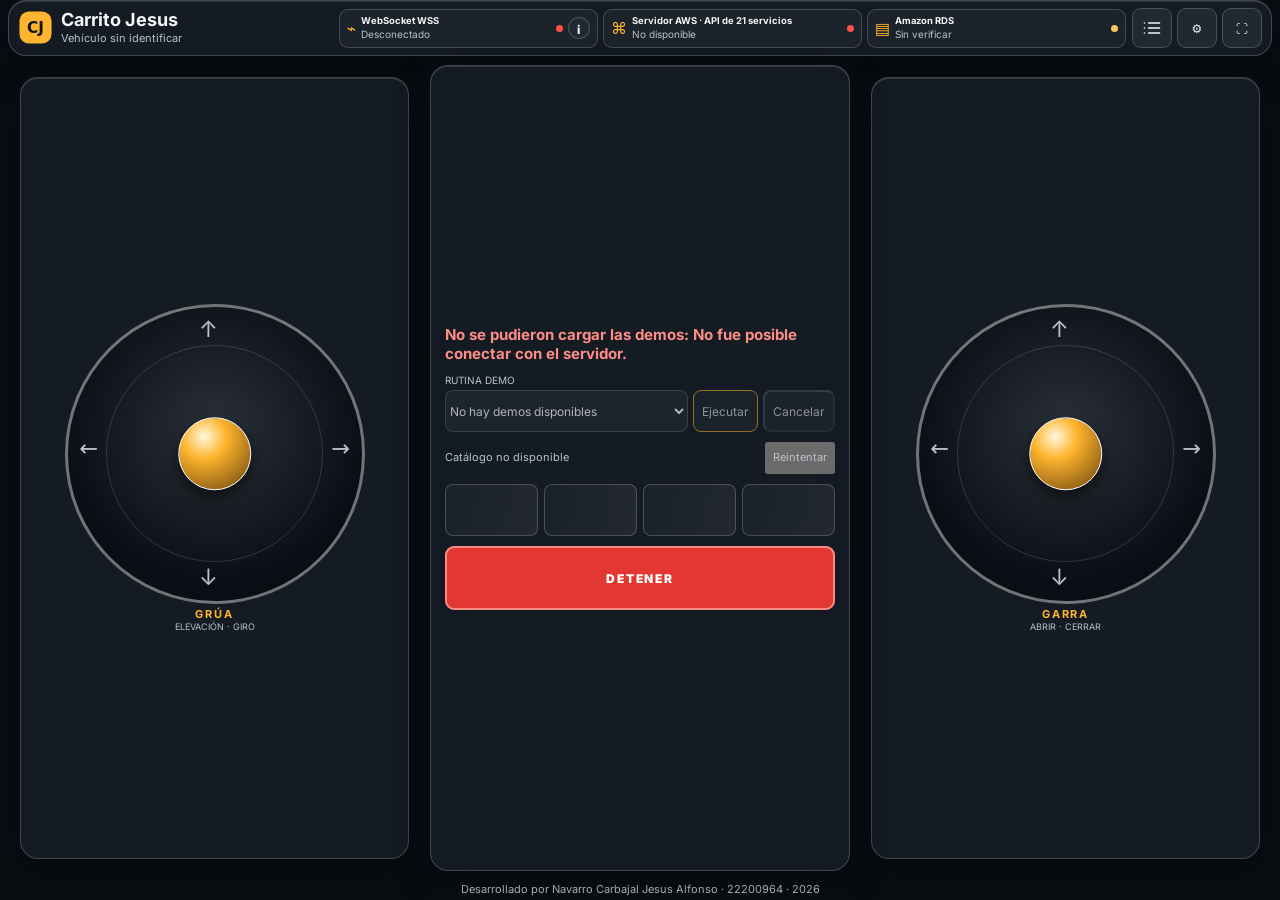
==== commit 9d7823a0: "Reorganizar en assets/ y agregar página de eventos - Mover JS a assets/js/{core,control,data} y CSS " ====
--- a/index.html
+++ b/index.html
@@ -3,37 +3,44 @@
 <head>
   <meta charset="utf-8"><meta name="viewport" content="width=device-width, initial-scale=1, viewport-fit=cover">
   <meta name="description" content="Carrito Jesus · control de vehículo IoT"><title>Carrito Jesus · Control IoT</title>
-  <link rel="icon" href="assets/favicon.svg" type="image/svg+xml"><link href="css/tokens.css" rel="stylesheet"><link href="css/base.css" rel="stylesheet"><link href="css/components.css" rel="stylesheet">
-  <script type="module" src="js/main.js"></script><script type="module" src="js/tema.js"></script><script type="module" src="js/feedback.js"></script>
+  <link rel="icon" type="image/svg+xml" href="assets/img/favicon.svg">
+  <link rel="icon" type="image/png" sizes="32x32" href="assets/img/favicon-32.png">
+  <link rel="apple-touch-icon" href="assets/img/apple-touch-icon.png">
+  <link rel="preload" href="assets/fonts/inter-latin-wght-normal.woff2" as="font" type="font/woff2" crossorigin>
+  <link rel="stylesheet" href="assets/css/tokens.css">
+  <link rel="stylesheet" href="assets/css/base.css">
+  <link rel="stylesheet" href="assets/css/components.css">
+  <link rel="stylesheet" href="assets/css/control.css">
+  <script type="module" src="assets/js/core/tema.js"></script>
+  <script type="module" src="assets/js/control/main.js"></script>
+  <script type="module" src="assets/js/core/feedback.js"></script>
 </head>
 <body>
   <svg class="svg-defs" aria-hidden="true" xmlns="http://www.w3.org/2000/svg"><symbol id="logo-marca" viewBox="0 0 48 48"><rect x="2" y="2" width="44" height="44" rx="13" fill="currentColor"/><text x="24" y="32" text-anchor="middle" font-family="system-ui,sans-serif" font-size="21" font-weight="850" fill="#10151b">CJ</text></symbol></svg>
   <main class="control-app">
-    <header class="app-header glass" style="grid-area:topbar">
+    <header class="app-header glass">
       <div class="brand"><svg class="brand-logo" role="img" aria-label="Carrito Jesus"><use href="#logo-marca"/></svg><div><h1 id="app-name">Carrito Jesus</h1><p id="vehicle-name">Vehículo sin identificar</p></div></div>
       <section class="health" aria-label="Estado de servicios">
         <article class="status-card" data-estado="cargando" id="ws-status"><span class="status-icon" aria-hidden="true">⌁</span><div><h2>WebSocket WSS</h2><p>Conectando</p></div><span class="status-pulse" aria-hidden="true"></span><button id="ws-info" class="info-button" type="button" aria-label="Información de WebSocket" aria-expanded="false" aria-controls="ws-popover">i</button></article>
         <article class="status-card" data-estado="cargando" id="api-status"><span class="status-icon" aria-hidden="true">⌘</span><div><h2>Servidor AWS · API de 21 servicios</h2><p>Comprobando</p></div><span class="status-pulse" aria-hidden="true"></span></article>
         <article class="status-card" data-estado="cargando" id="db-status"><span class="status-icon" aria-hidden="true">▤</span><div><h2>Amazon RDS</h2><p>Sin verificar</p></div><span class="status-pulse" aria-hidden="true"></span></article>
       </section>
-      <nav class="header-actions" aria-label="Herramientas"><button id="settings-open" type="button" aria-label="Ajustes" title="Ajustes">⚙</button><button id="events-open" type="button" aria-label="Eventos" title="Eventos">☷</button><button id="fullscreen-toggle" type="button" aria-label="Pantalla completa" title="Pantalla completa">⛶</button></nav>
+      <div class="header-actions"><nav class="app-nav" data-nav aria-label="Secciones"><a class="nav-link" href="eventos.html" aria-label="Eventos" title="Eventos">☷</a></nav><button id="settings-open" type="button" aria-label="Ajustes" title="Ajustes">⚙</button><button id="fullscreen-toggle" type="button" aria-label="Pantalla completa" title="Pantalla completa">⛶</button></div>
       <div id="ws-popover" class="ws-popover" hidden role="status"><p>En línea no confirma conexión con el vehículo.</p><p class="backend">Dato reportado por el backend:</p><p class="backend" id="backend-connectivity">Unidad ID 1 · vehículo sin verificar</p></div>
     </header>
     <p class="rotate-hint" id="rotate-hint" role="status" hidden>Gira el teléfono para mejor control</p>
     <section class="joystick-zone" aria-label="Controles de movimiento">
-      <article class="joystick-panel glass" style="grid-area:grua"><div class="joystick-content"><p id="joystick-grua-notice" class="joystick-notice"></p><div class="joystick-control joystick-grua" id="joystick-grua" role="application" tabindex="0" aria-label="Carrito Jesus: joystick de grúa" data-estado="ok"><span class="joystick-direction direction-up">↑</span><span class="joystick-direction direction-right">→</span><span class="joystick-direction direction-down">↓</span><span class="joystick-direction direction-left">←</span><span class="joystick-knob joystick-grua-knob" id="joystick-grua-knob" data-direction="centro" aria-hidden="true"></span></div><h2>GRÚA</h2><p class="axis-label">ELEVACIÓN · GIRO</p></div></article>
-      <article class="joystick-panel glass" style="grid-area:garra"><div class="joystick-content"><p id="joystick-garra-notice" class="joystick-notice"></p><div class="joystick-control joystick-garra" id="joystick-garra" role="application" tabindex="0" aria-label="Carrito Jesus: joystick de garra" data-estado="ok"><span class="joystick-direction direction-up">↑</span><span class="joystick-direction direction-right">→</span><span class="joystick-direction direction-down">↓</span><span class="joystick-direction direction-left">←</span><span class="joystick-knob joystick-garra-knob" id="joystick-garra-knob" data-direction="centro" aria-hidden="true"></span></div><h2>GARRA</h2><p class="axis-label">ABRIR · CERRAR</p></div></article>
+      <article class="joystick-panel glass"><div class="joystick-content"><p id="joystick-grua-notice" class="joystick-notice"></p><div class="joystick-control joystick-grua" id="joystick-grua" role="application" tabindex="0" aria-label="Carrito Jesus: joystick de grúa" data-estado="ok"><span class="joystick-direction direction-up">↑</span><span class="joystick-direction direction-right">→</span><span class="joystick-direction direction-down">↓</span><span class="joystick-direction direction-left">←</span><span class="joystick-knob joystick-grua-knob" id="joystick-grua-knob" data-direction="centro" aria-hidden="true"></span></div><h2>GRÚA</h2><p class="axis-label">ELEVACIÓN · GIRO</p></div></article>
+      <article class="joystick-panel glass"><div class="joystick-content"><p id="joystick-garra-notice" class="joystick-notice"></p><div class="joystick-control joystick-garra" id="joystick-garra" role="application" tabindex="0" aria-label="Carrito Jesus: joystick de garra" data-estado="ok"><span class="joystick-direction direction-up">↑</span><span class="joystick-direction direction-right">→</span><span class="joystick-direction direction-down">↓</span><span class="joystick-direction direction-left">←</span><span class="joystick-knob joystick-garra-knob" id="joystick-garra-knob" data-direction="centro" aria-hidden="true"></span></div><h2>GARRA</h2><p class="axis-label">ABRIR · CERRAR</p></div></article>
     </section>
-    <section class="command-deck glass" style="grid-area:centro"><div class="action-area"><span class="eyebrow">ESTADO DE CABINA</span><div id="action-messages" class="action-messages" aria-live="polite" aria-atomic="false"><p data-estado="ok">Cabina lista</p></div></div>
+    <section class="command-deck glass"><div class="action-area"><span class="eyebrow">ESTADO DE CABINA</span><div id="action-messages" class="action-messages" role="status" aria-live="polite" aria-atomic="true" data-estado="ok"><p data-estado="ok">Cabina lista</p></div></div>
       <button class="demo-open" id="demo-open" type="button">DEMO</button>
       <section class="demo-inline" aria-label="Demostración"><label for="demo-select">RUTINA DEMO</label><div class="demo-controls"><select id="demo-select" disabled><option value="">Cargando demos…</option></select><button class="btn btn-primary" id="demo-start" type="button" disabled>Ejecutar</button><button class="btn btn-secondary" id="demo-cancel" type="button" disabled>Cancelar</button></div></section>
       <div id="catalog-status" class="catalog-status" role="status" hidden>Catálogo no disponible <button id="catalog-retry" type="button">Reintentar</button></div>
       <div id="command-groups" class="system-commands" aria-label="Controles de sistema"></div><button class="btn stop-button" id="stop-button" type="button" aria-label="Carrito Jesus: detener">DETENER</button>
       </section>
-    <aside class="events-panel glass" style="grid-area:events" aria-labelledby="events-heading"><h2 id="events-heading">Registro de eventos</h2><ol id="event-log" class="event-log" aria-live="polite"></ol></aside>
-    <footer class="app-credits" style="grid-area:creditos">Desarrollado por <span id="author-name"></span> · <span id="current-year"></span></footer>
+    <footer class="app-credits" id="app-credits"></footer>
     <dialog id="settings-sheet" class="sheet"><button class="sheet-close" data-close="settings-sheet" type="button" aria-label="Cerrar ajustes">×</button><h2>Ajustes</h2><label>Tema <select id="theme-select" aria-label="Tema de color"><option value="ambar">Ámbar</option><option value="cian">Cian</option><option value="neon">Neón</option></select></label><button class="utility-button" id="effects-toggle" type="button" aria-pressed="false">Efectos normales</button><button class="utility-button" id="sound-toggle" type="button" aria-pressed="false">Sonido: apagado</button><button class="utility-button" id="vibration-toggle" type="button" aria-pressed="true">Vibración: activa</button></dialog>
-    <dialog id="events-sheet" class="sheet"><button class="sheet-close" data-close="events-sheet" type="button" aria-label="Cerrar eventos">×</button><h2>Registro de eventos</h2><ol id="event-log-mobile" class="event-log" aria-live="polite"></ol></dialog>
     <dialog id="demo-sheet" class="sheet"><button class="sheet-close" id="demo-close" type="button" aria-label="Cerrar selector de demo">×</button><h2>Selecciona una demo</h2><label for="demo-select-sheet">Rutinas disponibles</label><select id="demo-select-sheet" aria-label="Selecciona una demo"></select><div class="sheet-actions"><button id="demo-sheet-start" type="button">Ejecutar</button><button id="demo-sheet-cancel" type="button">Cancelar</button></div></dialog>
   </main>
 </body></html>
--- a/assets/css/tokens.css
+++ b/assets/css/tokens.css
@@ -0,0 +1,18 @@
+/* Inter variable (SIL OFL 1.1, ver assets/fonts/OFL.txt). Ruta relativa a este archivo. */
+@font-face{font-family:Inter;font-style:normal;font-weight:100 900;font-display:swap;src:url("../fonts/inter-latin-wght-normal.woff2") format("woff2")}
+:root {
+  color-scheme: dark;
+  --page: #090d12; --surface: rgba(22, 29, 37, .92); --surface-raised: rgba(33, 42, 52, .94); --text: #f4f6f7; --muted: #b9c2ca;
+  --border: rgba(239, 246, 251, .2); --border-bright: rgba(255,255,255,.42); --ok: #65d99a; --error: #ff514a; --loading: #ffc65c;
+  --accent: #ffb52e; --accent-soft: #68420d; --accent-glow: rgba(255,181,46,.26); --focus: #fff; --stop: #e33832;
+  --space-0: 0px; --space-1: clamp(3px,.35vmin,6px); --space-2: clamp(6px,.7vmin,10px); --space-3: clamp(9px,1vmin,14px); --space-4: clamp(12px,1.5vmin,20px); --space-5: clamp(16px,2vmin,28px); --space-6: clamp(20px,2.5vmin,36px);
+  --radius-sm: 9px; --radius-card: clamp(14px,2vmin,22px); --radius-round: 50%; --radius-pill: 999px;
+  --blur: 18px; --shadow-card: 0 12px 36px rgba(0,0,0,.32); --shadow-inset: inset 0 1px 0 rgba(255,255,255,.13); --shadow-accent: 0 0 26px var(--accent-glow);
+  --font-body: Inter, ui-sans-serif, system-ui, sans-serif; --font-size-base: clamp(12px,1.2vmin,16px); --font-small: clamp(10px,.95vmin,13px); --font-heading: clamp(18px,2.8vmin,31px); --font-section: clamp(11px,1.15vmin,15px); --font-action: clamp(16px,2vmin,24px);
+  --touch-size: 44px; --joystick-size: 100%; --joystick-knob-size: 25%; --joystick-knob-offset: 20%; --joystick-knob-far: 80%;
+  --border-width: 1px; --border-strong: 3px; --focus-width: 3px; --focus-offset: 3px; --blocked-opacity: .48;
+  --duration-fast: 120ms; --duration-mid: 240ms; --duration-drift: 22s; --pulse-duration: 2.2s; --size-marker: 4%; --size-marker-mid: 48%; --size-marker-side: 5%; --knob-line: 4px;
+}
+:root[data-tema="ambar"] { --accent: #ffb52e; --accent-soft:#68420d; --accent-glow:rgba(255,181,46,.26); }
+:root[data-tema="cian"] { --accent: #43d8ef; --accent-soft:#104a55; --accent-glow:rgba(67,216,239,.25); }
+:root[data-tema="neon"] { --accent: #c6ff37; --accent-soft:#3d5011; --accent-glow:rgba(198,255,55,.24); }
--- a/assets/css/base.css
+++ b/assets/css/base.css
@@ -0,0 +1,43 @@
+/* Estilos compartidos por todas las páginas: reset, barra superior, estado de servicios, navegación y créditos. */
+*{box-sizing:border-box}
+body{margin:0;color:var(--text);background:var(--page);font:var(--font-size-base)/1.25 var(--font-body)}
+button,select{font:inherit;color:inherit}
+button,select,[role=application]{touch-action:manipulation}
+button:focus-visible,select:focus-visible,a:focus-visible,[tabindex]:focus-visible{outline:2px solid var(--focus);outline-offset:2px}
+.svg-defs{position:absolute;width:0;height:0;overflow:hidden}
+.glass{background:var(--surface);border:1px solid var(--border);border-radius:var(--radius-card);box-shadow:var(--shadow-card),var(--shadow-inset);backdrop-filter:blur(var(--blur));-webkit-backdrop-filter:blur(var(--blur))}
+
+/* Barra superior */
+.app-header{position:relative;display:grid;gap:6px;padding:7px 9px;align-items:center}
+.brand{grid-area:brand;display:flex;align-items:center;gap:8px;min-width:0}
+.brand-logo{width:35px;height:35px;flex:none;color:var(--accent)}
+.brand h1{margin:0;font-size:clamp(15px,2vmin,23px);line-height:1.1}
+.brand p{margin:2px 0 0;color:var(--muted);font-size:11px;overflow-wrap:anywhere}
+.header-actions{grid-area:actions;display:flex;align-items:center;gap:5px}
+.header-actions button,.nav-link,.info-button{display:grid;place-items:center;min-width:36px;min-height:36px;padding:4px;border:1px solid var(--border);border-radius:9px;background:var(--surface-raised);color:var(--text);cursor:pointer}
+
+/* Navegación entre páginas (componente reutilizable, ver core/layout.js) */
+.app-nav{display:contents}
+.nav-link{display:inline-flex;align-items:center;justify-content:center;gap:6px;text-decoration:none;font-weight:700}
+.nav-link:hover{border-color:var(--accent)}
+.nav-link[aria-current=page]{border-color:var(--accent);color:var(--accent)}
+.nav-label{font-size:13px}
+.icono{width:20px;height:20px;flex:none;fill:none;stroke:currentColor;stroke-width:2;stroke-linecap:round;stroke-linejoin:round}
+
+/* Tarjetas de estado de servicios */
+.health{grid-area:health;display:grid;grid-template-columns:repeat(3,minmax(0,1fr));gap:5px;min-width:0}
+.status-card{min-width:0;min-height:39px;display:flex;align-items:center;gap:5px;padding:5px 7px;border:1px solid var(--border);border-radius:9px;background:rgba(255,255,255,.035)}
+.status-icon{flex:none;color:var(--accent);font-size:16px}
+.status-card>div{flex:1;min-width:0}
+.status-card h2{margin:0;font-size:clamp(9px,1.05vmin,12px);font-weight:700;overflow-wrap:anywhere}
+.status-card p{margin:1px 0 0;color:var(--muted);font-size:10px;overflow-wrap:anywhere}
+.status-pulse{width:7px;height:7px;flex:none;border-radius:50%;background:var(--loading);animation:pulse 2s ease-in-out infinite}
+.status-card[data-estado=ok] .status-pulse{background:var(--ok)}
+.status-card[data-estado=error] .status-pulse{background:var(--error)}
+.info-button{min-width:22px;min-height:22px;width:22px;height:22px;border-radius:50%;font-weight:800}
+
+/* Créditos: al final del contenido, dentro de la cuadrícula de cada página */
+.app-credits{min-width:0;min-height:0;padding:3px 0;text-align:center;color:var(--muted);font-size:11px}
+
+@keyframes pulse{50%{opacity:.45;transform:scale(.8)}}
+@keyframes fade-toast{0%,85%{opacity:1}100%{opacity:0;visibility:hidden}}
--- a/assets/css/components.css
+++ b/assets/css/components.css
@@ -0,0 +1,10 @@
+/* Componentes genéricos: botones, hojas modales y movimiento reducido. */
+button{cursor:pointer}button:disabled{cursor:not-allowed;opacity:.55}.command-button[data-accion="enviando"]{animation:pulse 1s infinite}.command-button[data-accion="presionado"]{border-color:var(--accent);box-shadow:var(--shadow-accent)}.system-commands:empty{display:none}:root[data-efectos="reducidos"] *, :root[data-efectos="reducidos"] *::before,:root[data-efectos="reducidos"] *::after{animation:none!important;transition:none!important}@media(prefers-reduced-motion:reduce){*,*::before,*::after{animation-duration:.01ms!important;animation-iteration-count:1!important;scroll-behavior:auto!important}}
+.sheet{width:min(92vw,480px);max-height:85dvh;overflow:auto;padding:18px;color:var(--text);background:#171e26;border:1px solid var(--border-bright);border-radius:16px;box-shadow:var(--shadow-card)}
+.sheet::backdrop{background:#000a;backdrop-filter:blur(3px)}
+.sheet h2{margin:0 48px 12px 0}
+.sheet label{display:block;margin:8px 0;color:var(--muted)}
+.sheet select{width:100%;min-height:40px;background:var(--surface-raised);border:1px solid var(--border);border-radius:8px}
+.sheet>button:not(.sheet-close),.sheet-actions button,.utility-button{min-height:42px;margin:4px;padding:7px 10px;border:1px solid var(--border);border-radius:8px;background:var(--surface-raised)}
+.sheet-close{float:right;min-width:38px;min-height:38px;border:1px solid var(--border);border-radius:50%;background:transparent;color:var(--text);font-size:22px}
+.sheet-actions{display:flex;gap:8px}
--- a/assets/css/control.css
+++ b/assets/css/control.css
@@ -0,0 +1,106 @@
+/* Pantalla de CONTROL (index.html): cabina a pantalla completa sin desplazamiento. */
+html,body{width:100%;height:100%;height:100dvh;min-width:0;min-height:0;overflow:hidden}
+.control-app{width:100%;height:100dvh;min-width:0;min-height:0;margin:auto;padding:env(safe-area-inset-top) max(8px,env(safe-area-inset-right)) env(safe-area-inset-bottom) max(8px,env(safe-area-inset-left));display:grid;gap:clamp(4px,1vmin,10px);grid-template-areas:'topbar' 'grua' 'centro' 'garra' 'creditos';grid-template-columns:minmax(0,1fr);grid-template-rows:auto minmax(0,1fr) auto minmax(0,1fr) auto;container-type:size}
+.control-app>*{min-width:0;min-height:0}
+.control-app .app-header{grid-area:topbar;grid-template-columns:minmax(0,1fr) auto;grid-template-areas:'brand actions' 'health health'}
+.control-app .app-credits{grid-area:creditos}
+
+.ws-popover{position:absolute;z-index:8;top:calc(100% + 5px);left:8px;max-width:min(340px,calc(100% - 16px));padding:10px;background:#18212b;border:1px solid var(--border-bright);border-radius:10px;box-shadow:var(--shadow-card);font-size:12px}
+.ws-popover p{margin:0}
+.ws-popover .backend{margin-top:6px;color:var(--muted)}
+
+/* Joysticks */
+.joystick-zone{display:contents}
+.joystick-panel{display:grid;place-items:center;padding:5px;text-align:center;container-type:size;overflow:hidden}
+.joystick-content{width:100%;max-height:100%;display:flex;flex-direction:column;align-items:center;justify-content:center;min-width:0;min-height:0}
+.joystick-control{position:relative;width:min(100cqw,100cqh,300px);aspect-ratio:1;flex:none;margin:auto;border:3px solid var(--border-bright);border-radius:50%;background:radial-gradient(circle at 50% 42%,rgba(255,255,255,.1),rgba(8,13,19,.86) 68%);touch-action:none;user-select:none}
+.joystick-control::before{content:"";position:absolute;inset:13%;border:1px solid rgba(255,255,255,.14);border-radius:50%;pointer-events:none}
+.joystick-direction{position:absolute;color:var(--muted);font-size:clamp(14px,2.5vmin,24px);line-height:1}
+.direction-up{top:4%;left:48%;transform:translateX(-50%)}
+.direction-right{right:4%;top:48%;transform:translateY(-50%)}
+.direction-down{bottom:4%;left:48%;transform:translateX(-50%)}
+.direction-left{left:4%;top:48%;transform:translateY(-50%)}
+.joystick-knob{position:absolute;width:25%;height:25%;top:50%;left:50%;transform:translate(-50%,-50%);transition:transform 120ms ease-out;border:1px solid #fff;border-radius:50%;background:radial-gradient(circle at 35% 26%,#fff8df 0,var(--accent) 31%,var(--accent-soft) 100%);box-shadow:0 6px 16px #0009;pointer-events:none}
+.joystick-knob[data-direction=arriba]{top:20%}
+.joystick-knob[data-direction=abajo]{top:80%}
+.joystick-knob[data-direction=izquierda]{left:20%}
+.joystick-knob[data-direction=derecha]{left:80%}
+.joystick-panel h2{margin:4px 0 0;color:var(--accent);font-size:11px;letter-spacing:.16em}
+.axis-label,.joystick-notice{margin:0;color:var(--muted);font-size:9px}
+.joystick-notice{display:none}
+
+/* Consola central: última acción, demos, comandos y DETENER */
+.command-deck{grid-area:centro;display:flex;flex-direction:column;justify-content:center;gap:5px;padding:8px;overflow:hidden}
+.action-area{min-width:0}
+.action-area .eyebrow{display:none}
+.action-messages{min-width:0;overflow:hidden;color:var(--text);font-size:clamp(12px,1.6vmin + 8px,15px);font-weight:700}
+.action-messages p{display:-webkit-box;margin:0;overflow:hidden;-webkit-box-orient:vertical;-webkit-line-clamp:2;line-clamp:2;overflow-wrap:anywhere}
+.action-messages [data-estado=error]{color:#ff8d87}
+.action-messages [data-estado=cargando]{color:var(--loading)}
+.action-messages [data-estado=ok]{color:var(--ok)}
+.demo-open{min-height:40px;border:1px solid var(--accent);border-radius:9px;background:var(--accent-soft);color:var(--text);font-weight:800}
+.demo-inline{display:none}
+.system-commands{display:grid;grid-template-columns:repeat(4,minmax(0,1fr));gap:4px;min-width:0}
+.command-group,.command-buttons{display:contents}
+.command-group h3{display:none}
+.command-button{display:flex;flex-direction:column;align-items:center;justify-content:center;gap:2px;min-width:0;min-height:44px;padding:4px;border:1px solid var(--border-bright);border-radius:8px;background:var(--surface-raised);font-size:10px;text-align:center;line-height:1.1;overflow-wrap:anywhere}
+.command-button:disabled{opacity:.5}
+.command-icon{font-size:14px;color:var(--accent)}
+.command-label{min-width:0;max-width:100%;overflow-wrap:anywhere}
+.command-button.skeleton{background:linear-gradient(100deg,var(--surface-raised),rgba(255,255,255,.12),var(--surface-raised));background-size:200% 100%;animation:pulse 1.5s infinite}
+.catalog-status{display:flex;align-items:center;justify-content:space-between;gap:6px;font-size:11px;color:var(--muted)}
+.catalog-status[hidden],.ws-popover[hidden],.rotate-hint[hidden]{display:none}
+.catalog-status button{min-height:32px}
+.stop-button{position:relative;min-height:52px;width:100%;border:2px solid #ff8b81;border-radius:9px;background:var(--stop);color:white;font-weight:950;letter-spacing:.15em}
+.rotate-hint{position:fixed;z-index:9;right:12px;bottom:calc(env(safe-area-inset-bottom) + 12px);margin:0;padding:8px 12px;background:var(--surface-raised);border:1px solid var(--border);border-radius:9px;box-shadow:var(--shadow-card);animation:fade-toast 6s forwards;pointer-events:none}
+
+/* Móvil vertical */
+@media(max-width:500px){
+  .health{grid-template-columns:minmax(0,1fr);gap:3px}
+  .status-card{min-height:29px;padding:3px 6px}.status-card h2{font-size:10px}.status-card p{font-size:9px}
+  .status-icon{width:18px;text-align:center}.info-button{margin-left:auto}
+  .joystick-panel{padding:2px}.joystick-panel h2,.axis-label{display:none}
+  .command-deck{gap:4px;padding:6px}.stop-button{min-height:44px}.demo-open{min-height:34px}
+}
+@media(max-height:400px){
+  .backend{display:none}.joystick-panel{padding:2px}.command-deck{gap:3px;padding:5px}
+  .action-messages{font-size:12px}.stop-button{min-height:44px}.demo-open{min-height:32px}.app-credits{font-size:9px}
+}
+/* Móvil horizontal y tableta */
+@media(min-width:501px){
+  .control-app{grid-template-areas:'topbar topbar topbar' 'grua centro garra' 'creditos creditos creditos';grid-template-columns:minmax(0,1fr) minmax(240px,320px) minmax(0,1fr);grid-template-rows:auto minmax(0,1fr) auto}
+  .control-app .app-header{grid-template-columns:minmax(130px,.8fr) minmax(0,2fr) auto;grid-template-areas:'brand health actions'}
+}
+@media(min-width:501px) and (max-width:1023px){
+  .status-card{padding:4px}.status-card h2{font-size:10px}.command-deck{gap:7px}.demo-open{min-height:38px}
+}
+@media(min-width:501px) and (max-height:400px){
+  .app-header{padding:4px;gap:3px}.brand-logo{width:29px;height:29px}
+  .header-actions button,.nav-link{min-width:32px;min-height:32px}
+  .status-card{min-height:26px;padding:2px 4px}.health{gap:3px}
+  .command-deck{gap:4px;padding:5px}.demo-open{min-height:32px}.stop-button{min-height:44px}.command-button{min-height:42px}
+}
+/* Escritorio */
+@media(min-width:1024px){
+  .control-app{max-width:1280px;grid-template-columns:minmax(240px,1fr) minmax(320px,420px) minmax(240px,1fr)}
+  .control-app .app-header{grid-template-columns:minmax(160px,.8fr) minmax(0,2fr) auto}
+  .header-actions button,.nav-link{min-width:40px;min-height:40px}
+  .joystick-panel{margin:12px}
+  .command-deck{gap:10px;padding:14px}
+  .demo-open{display:none}
+  .demo-open.demo-running{display:block;border-color:var(--error);background:var(--error)}
+  .demo-inline{display:block}
+  .demo-inline label{display:block;margin-bottom:4px;color:var(--muted);font-size:10px}
+  .demo-controls{display:grid;grid-template-columns:minmax(0,1fr) auto auto;gap:5px}
+  .demo-controls select{min-width:0;min-height:42px;background:var(--surface-raised);border:1px solid var(--border);border-radius:8px}
+  .demo-controls button{min-height:42px;padding:4px 8px;border-radius:8px;background:var(--surface-raised)}
+  .demo-controls .btn-primary{border:1px solid var(--accent)}
+  .system-commands{gap:6px}.command-button{min-height:52px;font-size:12px}.stop-button{min-height:64px}
+}
+@media(min-width:1024px) and (max-width:1199px){
+  .control-app{gap:6px}.joystick-panel{margin:4px}
+}
+@media(min-width:1024px) and (max-height:400px){
+  .command-button{min-height:42px}.command-deck{gap:4px;padding:6px}
+  .demo-controls select,.demo-controls button{min-height:36px}
+}
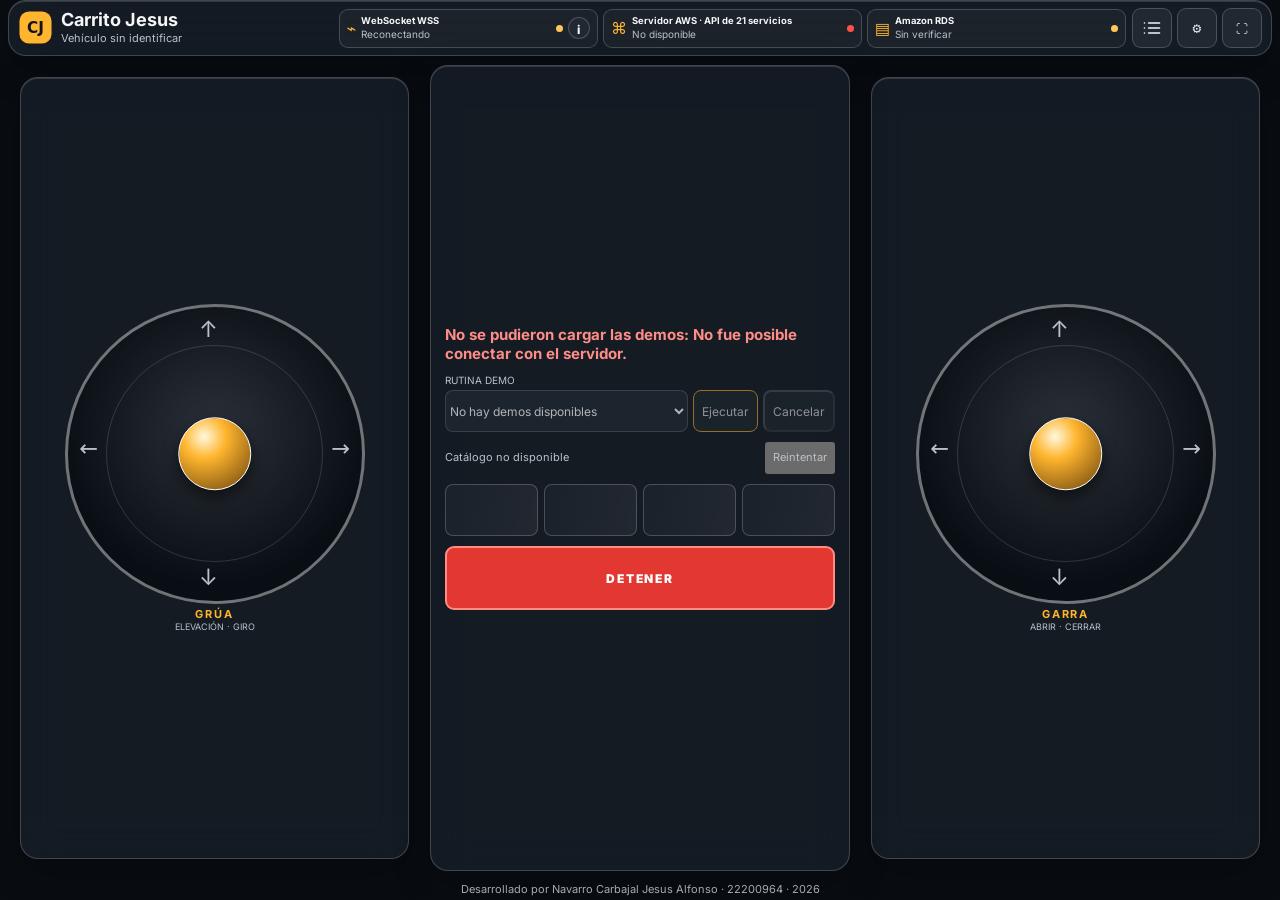
==== commit f5fb8f40: "make de luz buttom dinamic" ====
--- a/index.html
+++ b/index.html
@@ -34,6 +34,15 @@
       <article class="joystick-panel glass"><div class="joystick-content"><p id="joystick-garra-notice" class="joystick-notice"></p><div class="joystick-control joystick-garra" id="joystick-garra" role="application" tabindex="0" aria-label="Carrito Jesus: joystick de garra" data-estado="ok"><span class="joystick-direction direction-up">↑</span><span class="joystick-direction direction-right">→</span><span class="joystick-direction direction-down">↓</span><span class="joystick-direction direction-left">←</span><span class="joystick-knob joystick-garra-knob" id="joystick-garra-knob" data-direction="centro" aria-hidden="true"></span></div><h2>GARRA</h2><p class="axis-label">ABRIR · CERRAR</p></div></article>
     </section>
     <section class="command-deck glass"><div class="action-area"><span class="eyebrow">ESTADO DE CABINA</span><div id="action-messages" class="action-messages" role="status" aria-live="polite" aria-atomic="true" data-estado="ok"><p data-estado="ok">Cabina lista</p></div></div>
+      <section id="demo-card" class="demo-card" data-estado="iniciando" aria-labelledby="demo-card-titulo" hidden>
+        <div class="demo-card-cabecera">
+          <span class="demo-card-icono" id="demo-card-icono" aria-hidden="true"></span>
+          <div class="demo-card-textos"><h2 id="demo-card-titulo" aria-live="polite">Iniciando demo</h2><p id="demo-card-nombre" class="demo-card-nombre"></p></div>
+          <span class="demo-card-tiempo"><span class="sr-only">Tiempo transcurrido </span><time id="demo-card-tiempo">00:00</time></span>
+        </div>
+        <div id="demo-card-barra" class="demo-barra" role="progressbar" aria-labelledby="demo-card-titulo" aria-valuemin="0" aria-valuemax="100" aria-valuetext="En curso"><span class="demo-barra-relleno"></span></div>
+        <div class="demo-card-pie"><p id="demo-card-detalle" class="demo-card-detalle" role="status"></p><button id="demo-card-cancelar" class="demo-card-cancelar" type="button">Cancelar demo</button></div>
+      </section>
       <button class="demo-open" id="demo-open" type="button">DEMO</button>
       <section class="demo-inline" aria-label="Demostración"><label for="demo-select">RUTINA DEMO</label><div class="demo-controls"><select id="demo-select" disabled><option value="">Cargando demos…</option></select><button class="btn btn-primary" id="demo-start" type="button" disabled>Ejecutar</button><button class="btn btn-secondary" id="demo-cancel" type="button" disabled>Cancelar</button></div></section>
       <div id="catalog-status" class="catalog-status" role="status" hidden>Catálogo no disponible <button id="catalog-retry" type="button">Reintentar</button></div>
--- a/assets/css/tokens.css
+++ b/assets/css/tokens.css
@@ -12,6 +12,7 @@
   --touch-size: 44px; --joystick-size: 100%; --joystick-knob-size: 25%; --joystick-knob-offset: 20%; --joystick-knob-far: 80%;
   --border-width: 1px; --border-strong: 3px; --focus-width: 3px; --focus-offset: 3px; --blocked-opacity: .48;
   --duration-fast: 120ms; --duration-mid: 240ms; --duration-drift: 22s; --pulse-duration: 2.2s; --size-marker: 4%; --size-marker-mid: 48%; --size-marker-side: 5%; --knob-line: 4px;
+  --duration-luz: 320ms; --duration-luz-brillo: 520ms; --duration-shimmer: 1.1s; --duration-demo-franja: 1.4s; --duration-demo-exito: 600ms; --duration-demo-cierre: 450ms; --warning: #ff8a3d;
 }
 :root[data-tema="ambar"] { --accent: #ffb52e; --accent-soft:#68420d; --accent-glow:rgba(255,181,46,.26); }
 :root[data-tema="cian"] { --accent: #43d8ef; --accent-soft:#104a55; --accent-glow:rgba(67,216,239,.25); }
--- a/assets/css/base.css
+++ b/assets/css/base.css
@@ -41,3 +41,6 @@
 
 @keyframes pulse{50%{opacity:.45;transform:scale(.8)}}
 @keyframes fade-toast{0%,85%{opacity:1}100%{opacity:0;visibility:hidden}}
+
+/* Texto solo para lectores de pantalla */
+.sr-only{position:absolute;width:1px;height:1px;margin:-1px;padding:0;overflow:hidden;clip:rect(0 0 0 0);white-space:nowrap;border:0}
--- a/assets/css/control.css
+++ b/assets/css/control.css
@@ -104,3 +104,85 @@
   .command-button{min-height:42px}.command-deck{gap:4px;padding:6px}
   .demo-controls select,.demo-controls button{min-height:36px}
 }
+
+/* ===== Interruptor de luz (luz.js). Estado ESTIMADO: data-luz = encendida|apagada; data-estado añade enviando|error. ===== */
+.system-commands:has(.luz-switch){grid-template-columns:repeat(3,minmax(0,1fr))}
+.luz-switch{position:relative;grid-column:1/-1;order:-1;flex-direction:row;justify-content:flex-start;gap:8px;min-height:38px;padding:4px 10px;overflow:hidden;text-align:left}
+.luz-etiqueta{flex:1;min-width:0;font-size:12px;font-weight:700;line-height:1.15}
+.luz-estimado{color:var(--muted);font-weight:500}
+.luz-icono{width:22px;height:22px;flex:none;overflow:visible;color:var(--muted);transition:color var(--duration-luz) ease}
+.luz-bulbo{fill:transparent;stroke:currentColor;stroke-width:1.8;stroke-linecap:round;stroke-linejoin:round;transition:fill var(--duration-luz) ease}
+.luz-brillo{fill:var(--accent-glow);transform-box:fill-box;transform-origin:center;transform:scale(.3);opacity:0;transition:opacity var(--duration-luz-brillo) ease,transform var(--duration-luz-brillo) ease}
+.luz-switch[data-luz=encendida] .luz-icono{color:var(--accent)}
+.luz-switch[data-luz=encendida] .luz-bulbo{fill:var(--accent-glow)}
+.luz-switch[data-luz=encendida] .luz-brillo{opacity:1;transform:scale(1.25);animation:luz-expande var(--duration-luz-brillo) ease-out}
+.luz-track{position:relative;width:36px;height:20px;flex:none;border:1px solid var(--border-bright);border-radius:var(--radius-pill);background:rgba(0,0,0,.3);transition:background var(--duration-luz) ease,border-color var(--duration-luz) ease}
+.luz-knob{position:absolute;top:2px;left:2px;width:14px;height:14px;border-radius:50%;background:var(--muted);transform:translateX(0);transition:transform var(--duration-luz) cubic-bezier(.3,1.4,.5,1),background var(--duration-luz) ease}
+.luz-switch[data-luz=encendida] .luz-track{border-color:var(--accent);background:var(--accent-soft)}
+.luz-switch[data-luz=encendida] .luz-knob{transform:translateX(16px);background:var(--accent)}
+.luz-switch[data-estado=enviando]::after{content:"";position:absolute;inset:0;background:linear-gradient(100deg,transparent 30%,rgba(255,255,255,.13) 50%,transparent 70%);background-size:220% 100%;animation:shimmer var(--duration-shimmer) linear infinite;pointer-events:none}
+.luz-switch[data-estado=enviando] .luz-knob{animation:pulse var(--duration-shimmer) ease-in-out infinite}
+.luz-switch[data-estado=error]{border-color:var(--error)}
+.luz-switch[data-estado=error] .luz-estimado::after{content:" · sin confirmar";color:#ff8d87}
+@keyframes luz-expande{0%{opacity:0;transform:scale(.3)}60%{opacity:1;transform:scale(1.45)}100%{opacity:1;transform:scale(1.25)}}
+@keyframes shimmer{from{background-position:120% 0}to{background-position:-120% 0}}
+
+/* ===== Tarjeta de demo (demo-progreso.js). data-estado: iniciando|ejecutando|completada|cancelada|desconocida ===== */
+.command-deck[data-demo-activa] .demo-open,.command-deck[data-demo-activa] .demo-inline{display:none!important}
+.demo-card{display:grid;gap:6px;min-width:0;padding:8px 10px;border:1px solid var(--accent);border-radius:10px;background:rgba(255,255,255,.04)}
+.demo-card[hidden]{display:none}
+.demo-card-cabecera{display:flex;align-items:center;gap:8px;min-width:0}
+.demo-card-icono{display:grid;place-items:center;width:24px;height:24px;flex:none;border-radius:50%;background:var(--accent-soft);color:var(--accent)}
+.demo-card-icono svg{width:15px;height:15px;fill:none;stroke:currentColor;stroke-width:2.2;stroke-linecap:round;stroke-linejoin:round}
+.demo-card[data-estado=ejecutando] .demo-card-icono svg{fill:currentColor}
+.demo-card-textos{flex:1;min-width:0}
+.demo-card h2{margin:0;font-size:13px;line-height:1.2}
+.demo-card-nombre{margin:1px 0 0;overflow:hidden;color:var(--muted);font-size:11px;white-space:nowrap;text-overflow:ellipsis}
+.demo-card-tiempo{flex:none;color:var(--muted);font-size:12px;font-weight:700;font-variant-numeric:tabular-nums}
+.demo-barra{position:relative;height:6px;overflow:hidden;border-radius:var(--radius-pill);background:rgba(255,255,255,.1)}
+.demo-barra-relleno{position:absolute;top:0;bottom:0;left:0;width:35%;border-radius:inherit;background:var(--accent);animation:franja var(--duration-demo-franja) ease-in-out infinite}
+.demo-barra[data-movimiento=determinado] .demo-barra-relleno{width:var(--progreso,0%);animation:none;transition:width var(--duration-luz) ease}
+.demo-card-pie{display:flex;align-items:center;gap:8px;min-width:0}
+.demo-card-detalle{flex:1;min-width:0;margin:0;color:var(--muted);font-size:11px;overflow-wrap:anywhere}
+.demo-card-cancelar{flex:none;min-height:38px;padding:4px 12px;border:2px solid var(--error);border-radius:9px;background:rgba(255,81,74,.2);color:var(--text);font-weight:800}
+.demo-card-cancelar[hidden]{display:none}
+/* Completada: llenado al 100 % y destello de éxito */
+.demo-card[data-estado=completada]{border-color:var(--ok)}
+.demo-card[data-estado=completada] .demo-card-icono{background:rgba(101,217,154,.18);color:var(--ok)}
+.demo-card[data-estado=completada] .demo-barra-relleno{width:100%;background:var(--ok);animation:llenar var(--duration-demo-exito) ease-out both}
+.demo-card[data-estado=completada] .demo-barra{animation:exito var(--duration-demo-exito) ease-out var(--duration-demo-exito) both}
+/* Cancelada: barra detenida y cierre con fundido */
+.demo-card[data-estado=cancelada]{border-color:var(--border-bright);animation:cierre var(--duration-demo-cierre) ease-in 1.5s both}
+.demo-card[data-estado=cancelada] .demo-card-icono{background:rgba(255,255,255,.08);color:var(--muted)}
+.demo-card[data-estado=cancelada] .demo-barra-relleno{width:100%;background:var(--muted);opacity:.45;animation:none}
+/* Desconocida: color de advertencia, barra rayada estática */
+.demo-card[data-estado=desconocida]{border-color:var(--warning)}
+.demo-card[data-estado=desconocida] h2,.demo-card[data-estado=desconocida] .demo-card-icono{color:var(--warning)}
+.demo-card[data-estado=desconocida] .demo-card-icono{background:rgba(255,138,61,.16)}
+.demo-card[data-estado=desconocida] .demo-barra-relleno{width:100%;animation:none;background:repeating-linear-gradient(45deg,var(--warning) 0 6px,transparent 6px 12px);opacity:.7}
+@keyframes franja{0%{transform:translateX(-100%)}100%{transform:translateX(290%)}}
+@keyframes llenar{from{width:35%}to{width:100%}}
+@keyframes exito{0%{box-shadow:0 0 0 0 rgba(101,217,154,.6)}100%{box-shadow:0 0 0 6px rgba(101,217,154,0)}}
+@keyframes cierre{to{opacity:.35;transform:scale(.97)}}
+
+/* Con demo activa los toggles y la luz están bloqueados: en pantallas de poca altura se ocultan para dejar sitio a la tarjeta */
+@media(max-height:700px){
+  .command-deck[data-demo-activa] .system-commands{display:none}
+}
+/* Pantallas bajas: compactar la tarjeta */
+@media(max-height:400px){
+  .demo-card{gap:3px;padding:4px 8px}
+  .demo-card-icono{width:20px;height:20px}
+  .demo-card-nombre{display:none}
+  .demo-card-cancelar{min-height:34px}
+  .luz-switch{min-height:34px}
+}
+
+/* Movimiento reducido: sin franja ni transiciones; barra estática con texto */
+@media(prefers-reduced-motion:reduce){
+  .luz-switch *,.luz-switch::after,.demo-card,.demo-card *{animation:none!important;transition:none!important}
+  .demo-barra-relleno{width:100%;opacity:.45}
+  .demo-card[data-estado=completada] .demo-barra-relleno{opacity:1}
+}
+:root[data-efectos=reducidos] .demo-barra-relleno{width:100%;opacity:.45}
+:root[data-efectos=reducidos] .demo-card[data-estado=completada] .demo-barra-relleno{opacity:1}
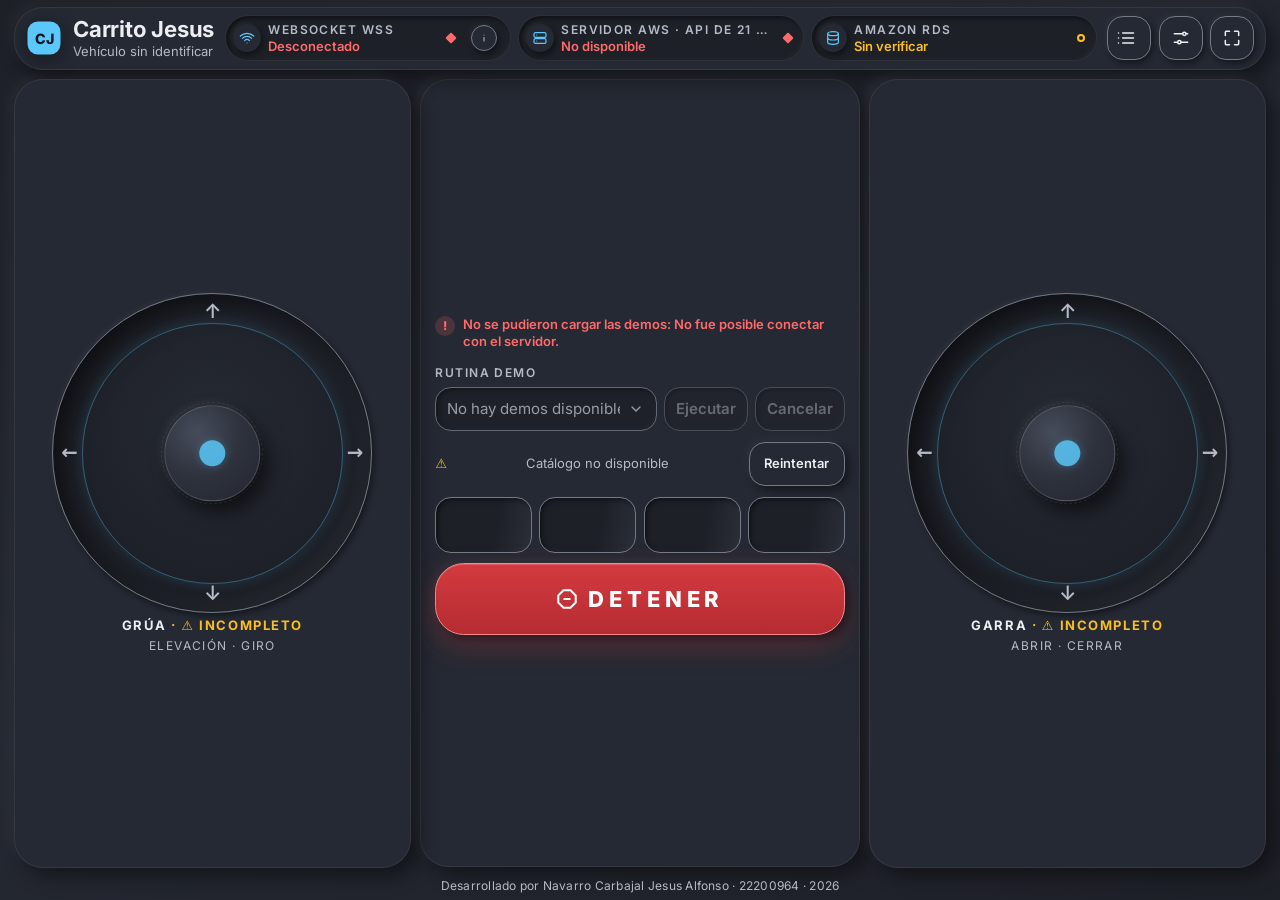
==== commit 5eb92325: "ajuste en diseño, colores y patron de muestra" ====
--- a/index.html
+++ b/index.html
@@ -1,8 +1,9 @@
 <!doctype html>
-<html lang="es" data-tema="ambar">
+<html lang="es" data-tema="hielo">
 <head>
   <meta charset="utf-8"><meta name="viewport" content="width=device-width, initial-scale=1, viewport-fit=cover">
   <meta name="description" content="Carrito Jesus · control de vehículo IoT"><title>Carrito Jesus · Control IoT</title>
+  <meta name="theme-color" content="#1E2028">
   <link rel="icon" type="image/svg+xml" href="assets/img/favicon.svg">
   <link rel="icon" type="image/png" sizes="32x32" href="assets/img/favicon-32.png">
   <link rel="apple-touch-icon" href="assets/img/apple-touch-icon.png">
@@ -16,24 +17,52 @@
   <script type="module" src="assets/js/core/feedback.js"></script>
 </head>
 <body>
-  <svg class="svg-defs" aria-hidden="true" xmlns="http://www.w3.org/2000/svg"><symbol id="logo-marca" viewBox="0 0 48 48"><rect x="2" y="2" width="44" height="44" rx="13" fill="currentColor"/><text x="24" y="32" text-anchor="middle" font-family="system-ui,sans-serif" font-size="21" font-weight="850" fill="#10151b">CJ</text></symbol></svg>
+  <svg class="svg-defs" aria-hidden="true" xmlns="http://www.w3.org/2000/svg">
+    <symbol id="logo-marca" viewBox="0 0 48 48"><rect x="2" y="2" width="44" height="44" rx="14" fill="currentColor"/><text class="logo-texto" x="24" y="31.5" text-anchor="middle" font-size="19">CJ</text></symbol>
+    <symbol id="i-wss" viewBox="0 0 24 24"><path d="M5 12.5a10 10 0 0 1 14 0"/><path d="M8.5 15.8a5 5 0 0 1 7 0"/><path d="M12 19.5h.01"/><path d="M2 9a14.5 14.5 0 0 1 20 0"/></symbol>
+    <symbol id="i-servidor" viewBox="0 0 24 24"><rect x="3" y="4" width="18" height="7" rx="2"/><rect x="3" y="13" width="18" height="7" rx="2"/><path d="M7 7.5h.01M7 16.5h.01"/></symbol>
+    <symbol id="i-bd" viewBox="0 0 24 24"><ellipse cx="12" cy="5.5" rx="8" ry="3"/><path d="M4 5.5v13c0 1.7 3.6 3 8 3s8-1.3 8-3v-13"/><path d="M4 12c0 1.7 3.6 3 8 3s8-1.3 8-3"/></symbol>
+    <symbol id="i-info" viewBox="0 0 24 24"><path d="M12 11v6"/><path d="M12 7h.01"/></symbol>
+    <symbol id="i-ajustes" viewBox="0 0 24 24"><path d="M4 7h10M18 7h2M4 17h4M12 17h8"/><circle cx="16" cy="7" r="2"/><circle cx="10" cy="17" r="2"/></symbol>
+    <symbol id="i-pantalla" viewBox="0 0 24 24"><path d="M4 9V5a1 1 0 0 1 1-1h4M15 4h4a1 1 0 0 1 1 1v4M20 15v4a1 1 0 0 1-1 1h-4M9 20H5a1 1 0 0 1-1-1v-4"/></symbol>
+    <symbol id="i-cerrar" viewBox="0 0 24 24"><path d="M6 6l12 12M18 6 6 18"/></symbol>
+    <symbol id="i-detener" viewBox="0 0 24 24"><path d="M8.2 2.5h7.6l5.7 5.7v7.6l-5.7 5.7H8.2l-5.7-5.7V8.2Z"/><path d="M9 12h6"/></symbol>
+  </svg>
   <main class="control-app">
-    <header class="app-header glass">
+    <header class="app-header panel">
       <div class="brand"><svg class="brand-logo" role="img" aria-label="Carrito Jesus"><use href="#logo-marca"/></svg><div><h1 id="app-name">Carrito Jesus</h1><p id="vehicle-name">Vehículo sin identificar</p></div></div>
       <section class="health" aria-label="Estado de servicios">
-        <article class="status-card" data-estado="cargando" id="ws-status"><span class="status-icon" aria-hidden="true">⌁</span><div><h2>WebSocket WSS</h2><p>Conectando</p></div><span class="status-pulse" aria-hidden="true"></span><button id="ws-info" class="info-button" type="button" aria-label="Información de WebSocket" aria-expanded="false" aria-controls="ws-popover">i</button></article>
-        <article class="status-card" data-estado="cargando" id="api-status"><span class="status-icon" aria-hidden="true">⌘</span><div><h2>Servidor AWS · API de 21 servicios</h2><p>Comprobando</p></div><span class="status-pulse" aria-hidden="true"></span></article>
-        <article class="status-card" data-estado="cargando" id="db-status"><span class="status-icon" aria-hidden="true">▤</span><div><h2>Amazon RDS</h2><p>Sin verificar</p></div><span class="status-pulse" aria-hidden="true"></span></article>
+        <article class="status-card" data-estado="cargando" id="ws-status" title="WebSocket WSS">
+          <span class="status-icon" aria-hidden="true"><svg class="icono"><use href="#i-wss"/></svg></span>
+          <div><h2><span class="label-larga">WebSocket WSS</span><span class="label-corta" aria-hidden="true">WSS</span></h2><p>Conectando</p></div>
+          <span class="status-pulse" aria-hidden="true"></span>
+          <button id="ws-info" class="info-button" type="button" aria-label="Información de WebSocket" aria-expanded="false" aria-controls="ws-popover"><span><svg class="icono" aria-hidden="true"><use href="#i-info"/></svg></span></button>
+        </article>
+        <article class="status-card" data-estado="cargando" id="api-status" title="Servidor AWS · API de 21 servicios">
+          <span class="status-icon" aria-hidden="true"><svg class="icono"><use href="#i-servidor"/></svg></span>
+          <div><h2><span class="label-larga">Servidor AWS · API de 21 servicios</span><span class="label-corta" aria-hidden="true">API</span></h2><p>Comprobando</p></div>
+          <span class="status-pulse" aria-hidden="true"></span>
+        </article>
+        <article class="status-card" data-estado="cargando" id="db-status" title="Amazon RDS">
+          <span class="status-icon" aria-hidden="true"><svg class="icono"><use href="#i-bd"/></svg></span>
+          <div><h2><span class="label-larga">Amazon RDS</span><span class="label-corta" aria-hidden="true">RDS</span></h2><p>Sin verificar</p></div>
+          <span class="status-pulse" aria-hidden="true"></span>
+        </article>
       </section>
-      <div class="header-actions"><nav class="app-nav" data-nav aria-label="Secciones"><a class="nav-link" href="eventos.html" aria-label="Eventos" title="Eventos">☷</a></nav><button id="settings-open" type="button" aria-label="Ajustes" title="Ajustes">⚙</button><button id="fullscreen-toggle" type="button" aria-label="Pantalla completa" title="Pantalla completa">⛶</button></div>
-      <div id="ws-popover" class="ws-popover" hidden role="status"><p>En línea no confirma conexión con el vehículo.</p><p class="backend">Dato reportado por el backend:</p><p class="backend" id="backend-connectivity">Unidad ID 1 · vehículo sin verificar</p></div>
+      <div class="header-actions">
+        <nav class="app-nav" data-nav aria-label="Secciones"><a class="nav-link" href="eventos.html" aria-label="Eventos" title="Eventos">Eventos</a></nav>
+        <button id="settings-open" type="button" aria-label="Ajustes" title="Ajustes"><svg class="icono" aria-hidden="true"><use href="#i-ajustes"/></svg></button>
+        <button id="fullscreen-toggle" type="button" aria-label="Pantalla completa" title="Pantalla completa"><svg class="icono" aria-hidden="true"><use href="#i-pantalla"/></svg></button>
+      </div>
+      <div id="ws-popover" class="ws-popover vidrio" hidden role="status"><p>En línea no confirma conexión con el vehículo.</p><p class="backend">Dato reportado por el backend:</p><p class="backend" id="backend-connectivity">Unidad ID 1 · vehículo sin verificar</p></div>
     </header>
-    <p class="rotate-hint" id="rotate-hint" role="status" hidden>Gira el teléfono para mejor control</p>
+    <p class="rotate-hint vidrio" id="rotate-hint" role="status" hidden>Gira el teléfono para mejor control</p>
     <section class="joystick-zone" aria-label="Controles de movimiento">
-      <article class="joystick-panel glass"><div class="joystick-content"><p id="joystick-grua-notice" class="joystick-notice"></p><div class="joystick-control joystick-grua" id="joystick-grua" role="application" tabindex="0" aria-label="Carrito Jesus: joystick de grúa" data-estado="ok"><span class="joystick-direction direction-up">↑</span><span class="joystick-direction direction-right">→</span><span class="joystick-direction direction-down">↓</span><span class="joystick-direction direction-left">←</span><span class="joystick-knob joystick-grua-knob" id="joystick-grua-knob" data-direction="centro" aria-hidden="true"></span></div><h2>GRÚA</h2><p class="axis-label">ELEVACIÓN · GIRO</p></div></article>
-      <article class="joystick-panel glass"><div class="joystick-content"><p id="joystick-garra-notice" class="joystick-notice"></p><div class="joystick-control joystick-garra" id="joystick-garra" role="application" tabindex="0" aria-label="Carrito Jesus: joystick de garra" data-estado="ok"><span class="joystick-direction direction-up">↑</span><span class="joystick-direction direction-right">→</span><span class="joystick-direction direction-down">↓</span><span class="joystick-direction direction-left">←</span><span class="joystick-knob joystick-garra-knob" id="joystick-garra-knob" data-direction="centro" aria-hidden="true"></span></div><h2>GARRA</h2><p class="axis-label">ABRIR · CERRAR</p></div></article>
+      <article class="joystick-panel panel"><div class="joystick-content"><p id="joystick-grua-notice" class="joystick-notice"></p><div class="joystick-control joystick-grua" id="joystick-grua" role="application" tabindex="0" aria-label="Carrito Jesus: joystick de grúa" data-estado="ok"><span class="joystick-direction direction-up" aria-hidden="true">↑</span><span class="joystick-direction direction-right" aria-hidden="true">→</span><span class="joystick-direction direction-down" aria-hidden="true">↓</span><span class="joystick-direction direction-left" aria-hidden="true">←</span><span class="joystick-knob joystick-grua-knob" id="joystick-grua-knob" data-direction="centro" aria-hidden="true"></span></div><h2>GRÚA</h2><p class="axis-label">ELEVACIÓN · GIRO</p></div></article>
+      <article class="joystick-panel panel"><div class="joystick-content"><p id="joystick-garra-notice" class="joystick-notice"></p><div class="joystick-control joystick-garra" id="joystick-garra" role="application" tabindex="0" aria-label="Carrito Jesus: joystick de garra" data-estado="ok"><span class="joystick-direction direction-up" aria-hidden="true">↑</span><span class="joystick-direction direction-right" aria-hidden="true">→</span><span class="joystick-direction direction-down" aria-hidden="true">↓</span><span class="joystick-direction direction-left" aria-hidden="true">←</span><span class="joystick-knob joystick-garra-knob" id="joystick-garra-knob" data-direction="centro" aria-hidden="true"></span></div><h2>GARRA</h2><p class="axis-label">ABRIR · CERRAR</p></div></article>
     </section>
-    <section class="command-deck glass"><div class="action-area"><span class="eyebrow">ESTADO DE CABINA</span><div id="action-messages" class="action-messages" role="status" aria-live="polite" aria-atomic="true" data-estado="ok"><p data-estado="ok">Cabina lista</p></div></div>
+    <section class="command-deck panel" aria-label="Consola de mando">
+      <div class="action-area"><span class="eyebrow">ESTADO DE CABINA</span><div id="action-messages" class="action-messages" role="status" aria-live="polite" aria-atomic="true" data-estado="ok"><p data-estado="ok">Cabina lista</p></div></div>
       <section id="demo-card" class="demo-card" data-estado="iniciando" aria-labelledby="demo-card-titulo" hidden>
         <div class="demo-card-cabecera">
           <span class="demo-card-icono" id="demo-card-icono" aria-hidden="true"></span>
@@ -44,12 +73,13 @@
         <div class="demo-card-pie"><p id="demo-card-detalle" class="demo-card-detalle" role="status"></p><button id="demo-card-cancelar" class="demo-card-cancelar" type="button">Cancelar demo</button></div>
       </section>
       <button class="demo-open" id="demo-open" type="button">DEMO</button>
-      <section class="demo-inline" aria-label="Demostración"><label for="demo-select">RUTINA DEMO</label><div class="demo-controls"><select id="demo-select" disabled><option value="">Cargando demos…</option></select><button class="btn btn-primary" id="demo-start" type="button" disabled>Ejecutar</button><button class="btn btn-secondary" id="demo-cancel" type="button" disabled>Cancelar</button></div></section>
+      <section class="demo-inline" aria-label="Demostración"><label for="demo-select">RUTINA DEMO</label><div class="demo-controls"><select id="demo-select" disabled><option value="">Cargando demos…</option></select><button class="tecla btn-primary" id="demo-start" type="button" disabled>Ejecutar</button><button class="tecla btn-secondary" id="demo-cancel" type="button" disabled>Cancelar</button></div></section>
       <div id="catalog-status" class="catalog-status" role="status" hidden>Catálogo no disponible <button id="catalog-retry" type="button">Reintentar</button></div>
-      <div id="command-groups" class="system-commands" aria-label="Controles de sistema"></div><button class="btn stop-button" id="stop-button" type="button" aria-label="Carrito Jesus: detener">DETENER</button>
-      </section>
+      <div id="command-groups" class="system-commands" aria-label="Controles de sistema"></div>
+      <button class="stop-button" id="stop-button" type="button" aria-label="Carrito Jesus: detener"><svg class="icono" aria-hidden="true"><use href="#i-detener"/></svg><span>DETENER</span></button>
+    </section>
     <footer class="app-credits" id="app-credits"></footer>
-    <dialog id="settings-sheet" class="sheet"><button class="sheet-close" data-close="settings-sheet" type="button" aria-label="Cerrar ajustes">×</button><h2>Ajustes</h2><label>Tema <select id="theme-select" aria-label="Tema de color"><option value="ambar">Ámbar</option><option value="cian">Cian</option><option value="neon">Neón</option></select></label><button class="utility-button" id="effects-toggle" type="button" aria-pressed="false">Efectos normales</button><button class="utility-button" id="sound-toggle" type="button" aria-pressed="false">Sonido: apagado</button><button class="utility-button" id="vibration-toggle" type="button" aria-pressed="true">Vibración: activa</button></dialog>
-    <dialog id="demo-sheet" class="sheet"><button class="sheet-close" id="demo-close" type="button" aria-label="Cerrar selector de demo">×</button><h2>Selecciona una demo</h2><label for="demo-select-sheet">Rutinas disponibles</label><select id="demo-select-sheet" aria-label="Selecciona una demo"></select><div class="sheet-actions"><button id="demo-sheet-start" type="button">Ejecutar</button><button id="demo-sheet-cancel" type="button">Cancelar</button></div></dialog>
+    <dialog id="settings-sheet" class="sheet vidrio"><button class="sheet-close" data-close="settings-sheet" type="button" aria-label="Cerrar ajustes"><svg class="icono" aria-hidden="true"><use href="#i-cerrar"/></svg></button><h2>Ajustes</h2><label>Tema <select id="theme-select" aria-label="Tema de color"><option value="hielo">Hielo</option><option value="ambar">Ámbar</option><option value="esmeralda">Esmeralda</option></select></label><button class="utility-button" id="effects-toggle" type="button" aria-pressed="false">Efectos normales</button><button class="utility-button" id="sound-toggle" type="button" aria-pressed="false">Sonido: apagado</button><button class="utility-button" id="vibration-toggle" type="button" aria-pressed="true">Vibración: activa</button></dialog>
+    <dialog id="demo-sheet" class="sheet vidrio"><button class="sheet-close" id="demo-close" type="button" aria-label="Cerrar selector de demo"><svg class="icono" aria-hidden="true"><use href="#i-cerrar"/></svg></button><h2>Selecciona una demo</h2><label for="demo-select-sheet">Rutinas disponibles</label><select id="demo-select-sheet" aria-label="Selecciona una demo"></select><div class="sheet-actions"><button id="demo-sheet-start" type="button">Ejecutar</button><button id="demo-sheet-cancel" type="button">Cancelar</button></div></dialog>
   </main>
 </body></html>
--- a/assets/css/tokens.css
+++ b/assets/css/tokens.css
@@ -1,19 +1,133 @@
-/* Inter variable (SIL OFL 1.1, ver assets/fonts/OFL.txt). Ruta relativa a este archivo. */
+/* =====================================================================
+   Tokens de diseño · "Tesla Dark Neumorphism"
+   Todos los colores, sombras, radios, desenfoques, duraciones y tamaños.
+   Contrastes (WCAG) medidos sobre --superficie #252933:
+     --texto 12.5:1 · --texto-2 7.5:1 · acentos ≥ 7.5:1 · --error 5.2:1
+     --borde-control 3.4:1 (≥ 3:1 para contorno de controles)
+   ===================================================================== */
+
+/* Inter variable autohospedada (SIL OFL 1.1, ver assets/fonts/OFL.txt). */
 @font-face{font-family:Inter;font-style:normal;font-weight:100 900;font-display:swap;src:url("../fonts/inter-latin-wght-normal.woff2") format("woff2")}
-:root {
-  color-scheme: dark;
-  --page: #090d12; --surface: rgba(22, 29, 37, .92); --surface-raised: rgba(33, 42, 52, .94); --text: #f4f6f7; --muted: #b9c2ca;
-  --border: rgba(239, 246, 251, .2); --border-bright: rgba(255,255,255,.42); --ok: #65d99a; --error: #ff514a; --loading: #ffc65c;
-  --accent: #ffb52e; --accent-soft: #68420d; --accent-glow: rgba(255,181,46,.26); --focus: #fff; --stop: #e33832;
-  --space-0: 0px; --space-1: clamp(3px,.35vmin,6px); --space-2: clamp(6px,.7vmin,10px); --space-3: clamp(9px,1vmin,14px); --space-4: clamp(12px,1.5vmin,20px); --space-5: clamp(16px,2vmin,28px); --space-6: clamp(20px,2.5vmin,36px);
-  --radius-sm: 9px; --radius-card: clamp(14px,2vmin,22px); --radius-round: 50%; --radius-pill: 999px;
-  --blur: 18px; --shadow-card: 0 12px 36px rgba(0,0,0,.32); --shadow-inset: inset 0 1px 0 rgba(255,255,255,.13); --shadow-accent: 0 0 26px var(--accent-glow);
-  --font-body: Inter, ui-sans-serif, system-ui, sans-serif; --font-size-base: clamp(12px,1.2vmin,16px); --font-small: clamp(10px,.95vmin,13px); --font-heading: clamp(18px,2.8vmin,31px); --font-section: clamp(11px,1.15vmin,15px); --font-action: clamp(16px,2vmin,24px);
-  --touch-size: 44px; --joystick-size: 100%; --joystick-knob-size: 25%; --joystick-knob-offset: 20%; --joystick-knob-far: 80%;
-  --border-width: 1px; --border-strong: 3px; --focus-width: 3px; --focus-offset: 3px; --blocked-opacity: .48;
-  --duration-fast: 120ms; --duration-mid: 240ms; --duration-drift: 22s; --pulse-duration: 2.2s; --size-marker: 4%; --size-marker-mid: 48%; --size-marker-side: 5%; --knob-line: 4px;
-  --duration-luz: 320ms; --duration-luz-brillo: 520ms; --duration-shimmer: 1.1s; --duration-demo-franja: 1.4s; --duration-demo-exito: 600ms; --duration-demo-cierre: 450ms; --warning: #ff8a3d;
+
+:root{
+  color-scheme:dark;
+
+  /* Fondo y superficies */
+  --fondo-1:#1E2028;
+  --fondo-2:#252933;
+  --fondo:linear-gradient(160deg,var(--fondo-1) 0%,var(--fondo-2) 55%,var(--fondo-1) 100%);
+  --superficie:#252933;
+  --superficie-alta:#2C303B;
+  --superficie-hundida:#1D2027;
+  --vidrio:rgba(37,41,51,.72);
+  --vidrio-solido:#2C303B;
+  --velo:rgba(10,12,16,.62);
+
+  /* Texto */
+  --texto:#ECEEF2;
+  --texto-2:#B4BAC6;
+  --texto-3:#9AA1AE;
+  --sobre-acento:#0E1726;
+  --sobre-rojo:#FFFFFF;
+
+  /* Bordes: decorativo (paneles) y de control (≥ 3:1) */
+  --borde:rgba(255,255,255,.07);
+  --borde-control:#737B89;
+  --borde-fuerte:#9AA3B2;
+
+  /* Acento personalizable (lo redefinen los temas) */
+  --acento:#5AC8FA;
+  --acento-rgb:90 200 250;
+  --acento-suave:rgb(var(--acento-rgb) / .14);
+  --acento-medio:rgb(var(--acento-rgb) / .38);
+  --acento-brillo:rgb(var(--acento-rgb) / .32);
+
+  /* Estados: verde / ámbar / rojo. El rojo es exclusivo de DETENER y errores. */
+  --ok:#4ADE80;   --ok-rgb:74 222 128;
+  --aviso:#FBBF24; --aviso-rgb:251 191 36;
+  --error:#FF6B6B; --error-rgb:255 107 107;
+  --rojo-1:#D33A3F; --rojo-2:#B52C31; --rojo-borde:#F08A8D;
+
+  /* Relieve neumórfico: luz arriba-izquierda, sombra abajo-derecha */
+  --luz-sombra:rgba(255,255,255,.045);
+  --oscura-sombra:rgba(0,0,0,.46);
+  --relieve:-6px -6px 14px var(--luz-sombra),8px 8px 20px var(--oscura-sombra);
+  --relieve-sm:-3px -3px 8px var(--luz-sombra),4px 4px 10px var(--oscura-sombra);
+  --relieve-xs:-2px -2px 5px var(--luz-sombra),2px 3px 6px var(--oscura-sombra);
+  --hundido:inset 4px 4px 10px rgba(0,0,0,.5),inset -3px -3px 8px rgba(255,255,255,.035);
+  --hundido-sm:inset 2px 2px 5px rgba(0,0,0,.5),inset -2px -2px 4px rgba(255,255,255,.03);
+  --sombra-flotante:0 18px 50px rgba(0,0,0,.5),0 2px 8px rgba(0,0,0,.35);
+  --brillo-acento:0 0 18px var(--acento-brillo);
+
+  /* Radios */
+  --r-panel:clamp(20px,3.2vmin,32px);
+  --r-tarjeta:clamp(16px,2.4vmin,24px);
+  --r-control:clamp(12px,1.8vmin,16px);
+  --r-chico:10px;
+  --r-pill:999px;
+
+  /* Espaciado */
+  --esp-1:clamp(3px,.45vmin,6px);
+  --esp-2:clamp(5px,.8vmin,10px);
+  --esp-3:clamp(8px,1.2vmin,14px);
+  --esp-4:clamp(10px,1.6vmin,20px);
+  --esp-5:clamp(14px,2.2vmin,28px);
+
+  /* Tipografía */
+  --fuente:Inter,"SF Pro Display",system-ui,-apple-system,"Segoe UI",sans-serif;
+  --fuente-mono:ui-monospace,"SF Mono",SFMono-Regular,Consolas,monospace;
+  --t-micro:clamp(11px,.6vmin + 7px,12px);
+  --t-chico:clamp(11px,.7vmin + 8px,13px);
+  --t-base:clamp(13px,.8vmin + 9px,15px);
+  --t-medio:clamp(14px,1vmin + 9px,17px);
+  --t-titulo:clamp(16px,1.6vmin + 9px,22px);
+  --t-detener:clamp(16px,1.6vmin + 10px,22px);
+  --tracking-etiqueta:.12em;
+  --tracking-detener:.22em;
+
+  /* Tamaños */
+  --touch:44px;
+  --touch-lg:52px;
+  --icono:20px;
+  --icono-sm:16px;
+  --punto:8px;
+  --logo:clamp(32px,4vmin,40px);
+  --foco-ancho:2px;
+  --foco-separacion:2px;
+  --foco-color:#FFFFFF;
+  --opacidad-bloqueado:.45;
+
+  /* Vidrio */
+  --blur:20px;
+
+  /* Duraciones */
+  --duracion-rapida:120ms;
+  --duracion-media:220ms;
+  --duracion-pulso:2.2s;
+  --duracion-toast:6s;
+  --duration-luz:320ms;
+  --duration-luz-brillo:520ms;
+  --duration-shimmer:1.1s;
+  --duration-demo-franja:1.4s;
+  --duration-demo-exito:600ms;
+  --duration-demo-cierre:450ms;
+  --curva-suave:cubic-bezier(.2,.8,.2,1);
+  --curva-rebote:cubic-bezier(.3,1.4,.5,1);
 }
-:root[data-tema="ambar"] { --accent: #ffb52e; --accent-soft:#68420d; --accent-glow:rgba(255,181,46,.26); }
-:root[data-tema="cian"] { --accent: #43d8ef; --accent-soft:#104a55; --accent-glow:rgba(67,216,239,.25); }
-:root[data-tema="neon"] { --accent: #c6ff37; --accent-soft:#3d5011; --accent-glow:rgba(198,255,55,.24); }
+
+/* Temas: solo redefinen el acento */
+:root[data-tema="hielo"]{--acento:#5AC8FA;--acento-rgb:90 200 250}
+:root[data-tema="ambar"]{--acento:#FFB340;--acento-rgb:255 179 64}
+:root[data-tema="esmeralda"]{--acento:#34D399;--acento-rgb:52 211 153}
+
+/* Más contraste: bordes y texto secundario más fuertes, relieve atenuado */
+@media (prefers-contrast:more){
+  :root{
+    --texto-2:#D5D9E0;
+    --texto-3:#C3C8D1;
+    --borde:rgba(255,255,255,.28);
+    --borde-control:#B4BAC6;
+    --luz-sombra:rgba(255,255,255,0);
+    --acento-suave:rgb(var(--acento-rgb) / .22);
+  }
+}
--- a/assets/css/base.css
+++ b/assets/css/base.css
@@ -1,46 +1,75 @@
-/* Estilos compartidos por todas las páginas: reset, barra superior, estado de servicios, navegación y créditos. */
+/* Estilos compartidos por todas las páginas: fondo, paneles, barra superior, estado de servicios,
+   navegación, superficies de vidrio, foco y créditos. Valores en tokens.css. */
 *{box-sizing:border-box}
-body{margin:0;color:var(--text);background:var(--page);font:var(--font-size-base)/1.25 var(--font-body)}
-button,select{font:inherit;color:inherit}
+html{background:var(--fondo-1)}
+body{margin:0;min-height:100dvh;color:var(--texto);background:var(--fondo);background-attachment:fixed;font:400 var(--t-base)/1.3 var(--fuente);-webkit-font-smoothing:antialiased;text-rendering:optimizeLegibility}
+button,select,input{font:inherit;color:inherit}
 button,select,[role=application]{touch-action:manipulation}
-button:focus-visible,select:focus-visible,a:focus-visible,[tabindex]:focus-visible{outline:2px solid var(--focus);outline-offset:2px}
+h1,h2,h3,p{margin:0}
+time,.tabular{font-variant-numeric:tabular-nums}
 .svg-defs{position:absolute;width:0;height:0;overflow:hidden}
-.glass{background:var(--surface);border:1px solid var(--border);border-radius:var(--radius-card);box-shadow:var(--shadow-card),var(--shadow-inset);backdrop-filter:blur(var(--blur));-webkit-backdrop-filter:blur(var(--blur))}
+.sr-only{position:absolute;width:1px;height:1px;margin:-1px;padding:0;overflow:hidden;clip:rect(0 0 0 0);white-space:nowrap;border:0}
+
+/* Foco de alto contraste: anillo blanco con separación oscura */
+:focus{outline:none}
+:focus-visible{outline:var(--foco-ancho) solid var(--foco-color);outline-offset:var(--foco-separacion);box-shadow:0 0 0 calc(var(--foco-ancho) + var(--foco-separacion) + 2px) rgb(0 0 0 / .55)}
+
+/* Paneles neumórficos (superficies fijas) */
+.panel{background:var(--superficie);border:1px solid var(--borde);border-radius:var(--r-panel);box-shadow:var(--relieve)}
+
+/* Superficies flotantes de vidrio: popovers, hojas y avisos */
+.vidrio{background:var(--vidrio);border:1px solid var(--borde-control);box-shadow:var(--sombra-flotante);-webkit-backdrop-filter:blur(var(--blur)) saturate(140%);backdrop-filter:blur(var(--blur)) saturate(140%)}
+@supports not ((backdrop-filter:blur(1px)) or (-webkit-backdrop-filter:blur(1px))){.vidrio{background:var(--vidrio-solido)}}
+
+/* Iconos SVG de trazo */
+.icono{width:var(--icono);height:var(--icono);flex:none;fill:none;stroke:currentColor;stroke-width:1.8;stroke-linecap:round;stroke-linejoin:round}
 
 /* Barra superior */
-.app-header{position:relative;display:grid;gap:6px;padding:7px 9px;align-items:center}
-.brand{grid-area:brand;display:flex;align-items:center;gap:8px;min-width:0}
-.brand-logo{width:35px;height:35px;flex:none;color:var(--accent)}
-.brand h1{margin:0;font-size:clamp(15px,2vmin,23px);line-height:1.1}
-.brand p{margin:2px 0 0;color:var(--muted);font-size:11px;overflow-wrap:anywhere}
-.header-actions{grid-area:actions;display:flex;align-items:center;gap:5px}
-.header-actions button,.nav-link,.info-button{display:grid;place-items:center;min-width:36px;min-height:36px;padding:4px;border:1px solid var(--border);border-radius:9px;background:var(--surface-raised);color:var(--text);cursor:pointer}
+.app-header{position:relative;display:grid;align-items:center;gap:var(--esp-2) var(--esp-3);padding:var(--esp-2) var(--esp-3)}
+.brand{grid-area:brand;display:flex;align-items:center;gap:var(--esp-3);min-width:0}
+.brand-logo{width:var(--logo);height:var(--logo);flex:none;color:var(--acento);filter:drop-shadow(0 4px 10px rgb(0 0 0 / .45))}
+.logo-texto{fill:var(--sobre-acento);font-family:var(--fuente);font-weight:800}
+.brand>div{min-width:0}
+.brand h1{font-size:var(--t-titulo);font-weight:700;letter-spacing:-.01em;line-height:1.1}
+.brand p{margin-top:2px;overflow:hidden;color:var(--texto-2);font-size:var(--t-chico);white-space:nowrap;text-overflow:ellipsis}
 
-/* Navegación entre páginas (componente reutilizable, ver core/layout.js) */
+/* Acciones de la barra: teclas redondas con relieve */
+.header-actions{grid-area:actions;display:flex;align-items:center;gap:var(--esp-2)}
 .app-nav{display:contents}
-.nav-link{display:inline-flex;align-items:center;justify-content:center;gap:6px;text-decoration:none;font-weight:700}
-.nav-link:hover{border-color:var(--accent)}
-.nav-link[aria-current=page]{border-color:var(--accent);color:var(--accent)}
-.nav-label{font-size:13px}
-.icono{width:20px;height:20px;flex:none;fill:none;stroke:currentColor;stroke-width:2;stroke-linecap:round;stroke-linejoin:round}
+.tecla-icono,.header-actions>button,.nav-link{display:inline-grid;place-items:center;min-width:var(--touch);min-height:var(--touch);padding:0 var(--esp-2);border:1px solid var(--borde-control);border-radius:var(--r-control);background:var(--superficie);color:var(--texto);box-shadow:var(--relieve-xs);cursor:pointer;text-decoration:none;transition:box-shadow var(--duracion-rapida) ease,color var(--duracion-rapida) ease,border-color var(--duracion-rapida) ease}
+.tecla-icono:hover,.header-actions>button:hover,.nav-link:hover{color:var(--acento);border-color:var(--acento-medio)}
+.tecla-icono:active,.header-actions>button:active,.nav-link:active{box-shadow:var(--hundido-sm)}
+.nav-link{display:inline-flex;gap:var(--esp-2);font-weight:600}
+.nav-link[aria-current=page]{color:var(--acento);box-shadow:var(--hundido-sm)}
+.nav-label{font-size:var(--t-chico);letter-spacing:.02em}
 
-/* Tarjetas de estado de servicios */
-.health{grid-area:health;display:grid;grid-template-columns:repeat(3,minmax(0,1fr));gap:5px;min-width:0}
-.status-card{min-width:0;min-height:39px;display:flex;align-items:center;gap:5px;padding:5px 7px;border:1px solid var(--border);border-radius:9px;background:rgba(255,255,255,.035)}
-.status-icon{flex:none;color:var(--accent);font-size:16px}
+/* Indicadores de servicio: 3 píldoras en flujo (icono + nombre + estado en texto + punto con forma por estado) */
+.health{grid-area:health;display:flex;gap:var(--esp-2);min-width:0}
+.status-card{flex:1 1 0;min-width:0;min-height:var(--touch);display:flex;align-items:center;gap:var(--esp-2);padding:4px var(--esp-3) 4px var(--esp-2);border:1px solid var(--borde);border-radius:var(--r-pill);background:var(--superficie-hundida);box-shadow:var(--hundido-sm)}
+.status-icon{display:grid;place-items:center;width:28px;height:28px;flex:none;border-radius:50%;background:var(--superficie);box-shadow:var(--relieve-xs);color:var(--acento)}
+.status-icon .icono{width:var(--icono-sm);height:var(--icono-sm)}
 .status-card>div{flex:1;min-width:0}
-.status-card h2{margin:0;font-size:clamp(9px,1.05vmin,12px);font-weight:700;overflow-wrap:anywhere}
-.status-card p{margin:1px 0 0;color:var(--muted);font-size:10px;overflow-wrap:anywhere}
-.status-pulse{width:7px;height:7px;flex:none;border-radius:50%;background:var(--loading);animation:pulse 2s ease-in-out infinite}
-.status-card[data-estado=ok] .status-pulse{background:var(--ok)}
-.status-card[data-estado=error] .status-pulse{background:var(--error)}
-.info-button{min-width:22px;min-height:22px;width:22px;height:22px;border-radius:50%;font-weight:800}
+.status-card h2{overflow:hidden;color:var(--texto-2);font-size:var(--t-micro);font-weight:600;letter-spacing:var(--tracking-etiqueta);text-transform:uppercase;white-space:nowrap;text-overflow:ellipsis}
+.status-card p{overflow:hidden;font-size:var(--t-chico);font-weight:600;white-space:nowrap;text-overflow:ellipsis}
+.label-corta{display:none}
+/* Punto de estado: la forma también cambia (círculo = ok, anillo = comprobando, rombo = error) */
+.status-pulse{width:var(--punto);height:var(--punto);flex:none;border-radius:50%;border:2px solid var(--aviso);background:transparent;animation:pulse var(--duracion-pulso) ease-in-out infinite}
+.status-card[data-estado=ok] .status-pulse{border-color:var(--ok);background:var(--ok);box-shadow:0 0 8px rgb(var(--ok-rgb) / .6);animation:none}
+.status-card[data-estado=ok] p{color:var(--ok)}
+.status-card[data-estado=cargando] p{color:var(--aviso)}
+.status-card[data-estado=error] .status-pulse{border-color:var(--error);background:var(--error);border-radius:1px;transform:rotate(45deg);animation:none}
+.status-card[data-estado=error] p{color:var(--error)}
+.info-button{display:grid;place-items:center;width:var(--touch);height:var(--touch);min-width:var(--touch);margin:-4px calc(var(--esp-2) * -1) -4px 0;padding:0;border:0;border-radius:50%;background:transparent;color:var(--texto-2);cursor:pointer}
+.info-button>span{display:grid;place-items:center;width:26px;height:26px;border:1px solid var(--borde-control);border-radius:50%;background:var(--superficie);box-shadow:var(--relieve-xs)}
+.info-button .icono{width:14px;height:14px}
+.info-button[aria-expanded=true]>span{color:var(--acento);box-shadow:var(--hundido-sm)}
 
-/* Créditos: al final del contenido, dentro de la cuadrícula de cada página */
-.app-credits{min-width:0;min-height:0;padding:3px 0;text-align:center;color:var(--muted);font-size:11px}
+/* Créditos: al final del contenido, dentro de la cuadrícula */
+.app-credits{min-width:0;min-height:0;padding:2px 0;text-align:center;color:var(--texto-2);font-size:var(--t-micro);letter-spacing:.02em}
 
 @keyframes pulse{50%{opacity:.45;transform:scale(.8)}}
 @keyframes fade-toast{0%,85%{opacity:1}100%{opacity:0;visibility:hidden}}
 
-/* Texto solo para lectores de pantalla */
-.sr-only{position:absolute;width:1px;height:1px;margin:-1px;padding:0;overflow:hidden;clip:rect(0 0 0 0);white-space:nowrap;border:0}
+@media (prefers-contrast:more){
+  .panel,.status-card{border-color:var(--borde-control)}
+}
--- a/assets/css/components.css
+++ b/assets/css/components.css
@@ -1,10 +1,32 @@
-/* Componentes genéricos: botones, hojas modales y movimiento reducido. */
-button{cursor:pointer}button:disabled{cursor:not-allowed;opacity:.55}.command-button[data-accion="enviando"]{animation:pulse 1s infinite}.command-button[data-accion="presionado"]{border-color:var(--accent);box-shadow:var(--shadow-accent)}.system-commands:empty{display:none}:root[data-efectos="reducidos"] *, :root[data-efectos="reducidos"] *::before,:root[data-efectos="reducidos"] *::after{animation:none!important;transition:none!important}@media(prefers-reduced-motion:reduce){*,*::before,*::after{animation-duration:.01ms!important;animation-iteration-count:1!important;scroll-behavior:auto!important}}
-.sheet{width:min(92vw,480px);max-height:85dvh;overflow:auto;padding:18px;color:var(--text);background:#171e26;border:1px solid var(--border-bright);border-radius:16px;box-shadow:var(--shadow-card)}
-.sheet::backdrop{background:#000a;backdrop-filter:blur(3px)}
-.sheet h2{margin:0 48px 12px 0}
-.sheet label{display:block;margin:8px 0;color:var(--muted)}
-.sheet select{width:100%;min-height:40px;background:var(--surface-raised);border:1px solid var(--border);border-radius:8px}
-.sheet>button:not(.sheet-close),.sheet-actions button,.utility-button{min-height:42px;margin:4px;padding:7px 10px;border:1px solid var(--border);border-radius:8px;background:var(--surface-raised)}
-.sheet-close{float:right;min-width:38px;min-height:38px;border:1px solid var(--border);border-radius:50%;background:transparent;color:var(--text);font-size:22px}
-.sheet-actions{display:flex;gap:8px}
+/* Componentes genéricos: teclas, campos, hojas de vidrio y movimiento reducido. */
+button{cursor:pointer}
+button:disabled{cursor:not-allowed}
+
+/* Tecla neumórfica: relieve en reposo, hundida al presionar */
+.tecla,.sheet-actions button,.utility-button,.demo-controls button,.catalog-status button{display:inline-flex;align-items:center;justify-content:center;gap:var(--esp-2);min-height:var(--touch);padding:0 var(--esp-4);border:1px solid var(--borde-control);border-radius:var(--r-control);background:var(--superficie);color:var(--texto);box-shadow:var(--relieve-sm);font-weight:600;transition:box-shadow var(--duracion-rapida) ease,transform var(--duracion-rapida) ease,border-color var(--duracion-rapida) ease}
+.tecla:active:not(:disabled),.sheet-actions button:active,.utility-button:active,.demo-controls button:active:not(:disabled),.catalog-status button:active{box-shadow:var(--hundido-sm);transform:translateY(1px)}
+.utility-button[aria-pressed=true]{border-color:var(--acento);color:var(--acento);box-shadow:var(--hundido-sm)}
+.tecla-acento,.btn-primary,#demo-sheet-start{border-color:var(--acento);background:var(--acento);color:var(--sobre-acento);box-shadow:var(--relieve-sm),var(--brillo-acento)}
+button:disabled.tecla,button:disabled.btn-primary,.demo-controls button:disabled{opacity:var(--opacidad-bloqueado);box-shadow:var(--hundido-sm);background:var(--superficie-hundida);color:var(--texto-2);border-color:var(--borde-control)}
+
+/* Campos: hundidos */
+select{min-height:var(--touch);padding:0 36px 0 var(--esp-3);border:1px solid var(--borde-control);border-radius:var(--r-control);background:var(--superficie-hundida) url("data:image/svg+xml,%3Csvg xmlns='http://www.w3.org/2000/svg' viewBox='0 0 24 24' fill='none' stroke='%23B4BAC6' stroke-width='2' stroke-linecap='round' stroke-linejoin='round'%3E%3Cpath d='m6 9 6 6 6-6'/%3E%3C/svg%3E") no-repeat right 12px center/16px;box-shadow:var(--hundido-sm);color:var(--texto);-webkit-appearance:none;appearance:none}
+select:disabled{color:var(--texto-2);opacity:.8}
+option{background:var(--superficie-alta);color:var(--texto)}
+
+/* Hojas (Ajustes, DEMO): vidrio flotante */
+.sheet{width:min(92vw,460px);max-height:85dvh;overflow:auto;padding:var(--esp-5);border-radius:var(--r-panel);color:var(--texto)}
+.sheet:not(.vidrio){background:var(--vidrio-solido)}
+.sheet::backdrop{background:var(--velo);-webkit-backdrop-filter:blur(4px);backdrop-filter:blur(4px)}
+.sheet h2{margin:0 56px var(--esp-4) 0;font-size:var(--t-titulo);font-weight:700}
+.sheet label{display:grid;gap:6px;margin:var(--esp-3) 0;color:var(--texto-2);font-size:var(--t-micro);font-weight:600;letter-spacing:var(--tracking-etiqueta);text-transform:uppercase}
+.sheet select{width:100%;text-transform:none;letter-spacing:0;font-size:var(--t-base);font-weight:500}
+.sheet .utility-button{width:100%;justify-content:flex-start;margin:var(--esp-2) 0}
+.sheet-close{float:right;display:grid;place-items:center;width:var(--touch);height:var(--touch);padding:0;border:1px solid var(--borde-control);border-radius:50%;background:var(--superficie);box-shadow:var(--relieve-xs);color:var(--texto)}
+.sheet-close .icono{width:18px;height:18px}
+.sheet-actions{display:flex;gap:var(--esp-3);margin-top:var(--esp-4)}
+.sheet-actions button{flex:1}
+
+/* Efectos reducidos (ajuste del usuario) y preferencia del sistema */
+:root[data-efectos="reducidos"] *,:root[data-efectos="reducidos"] *::before,:root[data-efectos="reducidos"] *::after{animation:none!important;transition:none!important}
+@media (prefers-reduced-motion:reduce){*,*::before,*::after{animation-duration:.01ms!important;animation-iteration-count:1!important;transition-duration:.01ms!important;scroll-behavior:auto!important}}
--- a/assets/css/control.css
+++ b/assets/css/control.css
@@ -1,188 +1,223 @@
 /* Pantalla de CONTROL (index.html): cabina a pantalla completa sin desplazamiento. */
 html,body{width:100%;height:100%;height:100dvh;min-width:0;min-height:0;overflow:hidden}
-.control-app{width:100%;height:100dvh;min-width:0;min-height:0;margin:auto;padding:env(safe-area-inset-top) max(8px,env(safe-area-inset-right)) env(safe-area-inset-bottom) max(8px,env(safe-area-inset-left));display:grid;gap:clamp(4px,1vmin,10px);grid-template-areas:'topbar' 'grua' 'centro' 'garra' 'creditos';grid-template-columns:minmax(0,1fr);grid-template-rows:auto minmax(0,1fr) auto minmax(0,1fr) auto;container-type:size}
+.control-app{width:100%;height:100dvh;min-width:0;min-height:0;margin:auto;padding:max(var(--esp-2),env(safe-area-inset-top)) max(var(--esp-2),env(safe-area-inset-right)) max(4px,env(safe-area-inset-bottom)) max(var(--esp-2),env(safe-area-inset-left));display:grid;gap:clamp(4px,1vmin,12px);grid-template-areas:'topbar' 'grua' 'centro' 'garra' 'creditos';grid-template-columns:minmax(0,1fr);grid-template-rows:auto minmax(0,1fr) auto minmax(0,1fr) auto;container-type:size}
 .control-app>*{min-width:0;min-height:0}
 .control-app .app-header{grid-area:topbar;grid-template-columns:minmax(0,1fr) auto;grid-template-areas:'brand actions' 'health health'}
 .control-app .app-credits{grid-area:creditos}
 
-.ws-popover{position:absolute;z-index:8;top:calc(100% + 5px);left:8px;max-width:min(340px,calc(100% - 16px));padding:10px;background:#18212b;border:1px solid var(--border-bright);border-radius:10px;box-shadow:var(--shadow-card);font-size:12px}
-.ws-popover p{margin:0}
-.ws-popover .backend{margin-top:6px;color:var(--muted)}
-
-/* Joysticks */
+/* Popover de WebSocket y aviso de giro: vidrio flotante */
+.ws-popover{position:absolute;z-index:8;top:calc(100% + 8px);left:var(--esp-3);max-width:min(340px,calc(100% - 2 * var(--esp-3)));padding:var(--esp-3) var(--esp-4);border-radius:var(--r-tarjeta);font-size:var(--t-chico);line-height:1.4}
+.ws-popover .backend{margin-top:6px;color:var(--texto-2)}
+.ws-popover #backend-connectivity::before{content:"● ";color:var(--aviso)}
+.ws-popover #backend-connectivity[data-estado=ok]::before{content:"✓ ";color:var(--ok)}
+.rotate-hint{position:fixed;z-index:9;right:var(--esp-4);bottom:calc(env(safe-area-inset-bottom) + var(--esp-4));padding:var(--esp-2) var(--esp-4);border-radius:var(--r-pill);font-size:var(--t-chico);animation:fade-toast var(--duracion-toast) forwards;pointer-events:none}
+.catalog-status[hidden],.ws-popover[hidden],.rotate-hint[hidden]{display:none}
+
+/* ===== Joysticks: disco hundido con anillo de acento y perilla con relieve ===== */
 .joystick-zone{display:contents}
-.joystick-panel{display:grid;place-items:center;padding:5px;text-align:center;container-type:size;overflow:hidden}
-.joystick-content{width:100%;max-height:100%;display:flex;flex-direction:column;align-items:center;justify-content:center;min-width:0;min-height:0}
-.joystick-control{position:relative;width:min(100cqw,100cqh,300px);aspect-ratio:1;flex:none;margin:auto;border:3px solid var(--border-bright);border-radius:50%;background:radial-gradient(circle at 50% 42%,rgba(255,255,255,.1),rgba(8,13,19,.86) 68%);touch-action:none;user-select:none}
-.joystick-control::before{content:"";position:absolute;inset:13%;border:1px solid rgba(255,255,255,.14);border-radius:50%;pointer-events:none}
-.joystick-direction{position:absolute;color:var(--muted);font-size:clamp(14px,2.5vmin,24px);line-height:1}
-.direction-up{top:4%;left:48%;transform:translateX(-50%)}
-.direction-right{right:4%;top:48%;transform:translateY(-50%)}
-.direction-down{bottom:4%;left:48%;transform:translateX(-50%)}
-.direction-left{left:4%;top:48%;transform:translateY(-50%)}
-.joystick-knob{position:absolute;width:25%;height:25%;top:50%;left:50%;transform:translate(-50%,-50%);transition:transform 120ms ease-out;border:1px solid #fff;border-radius:50%;background:radial-gradient(circle at 35% 26%,#fff8df 0,var(--accent) 31%,var(--accent-soft) 100%);box-shadow:0 6px 16px #0009;pointer-events:none}
-.joystick-knob[data-direction=arriba]{top:20%}
-.joystick-knob[data-direction=abajo]{top:80%}
-.joystick-knob[data-direction=izquierda]{left:20%}
-.joystick-knob[data-direction=derecha]{left:80%}
-.joystick-panel h2{margin:4px 0 0;color:var(--accent);font-size:11px;letter-spacing:.16em}
-.axis-label,.joystick-notice{margin:0;color:var(--muted);font-size:9px}
+.joystick-panel{display:grid;place-items:center;padding:var(--esp-2);text-align:center;container-type:size;overflow:hidden}
+.joystick-content{width:100%;max-height:100%;display:flex;flex-direction:column;align-items:center;justify-content:center;gap:var(--esp-1);min-width:0;min-height:0}
+.joystick-control{position:relative;width:min(100cqw - 8px,100cqh - 34px,320px);aspect-ratio:1;flex:none;border:1px solid var(--borde-control);border-radius:50%;background:radial-gradient(circle at 50% 42%,#262A34 0%,#1C1F26 70%);box-shadow:inset 10px 10px 24px rgba(0,0,0,.55),inset -8px -8px 18px rgba(255,255,255,.04),var(--relieve-xs);touch-action:none;user-select:none;-webkit-user-select:none;cursor:grab}
+.joystick-control::before{content:"";position:absolute;inset:9%;border:1px solid var(--acento-medio);border-radius:50%;box-shadow:0 0 14px rgb(var(--acento-rgb) / .12);pointer-events:none}
+.joystick-control::after{content:"";position:absolute;inset:34%;border:1px dashed rgba(255,255,255,.08);border-radius:50%;pointer-events:none}
+.joystick-direction{position:absolute;color:var(--texto-2);font-size:clamp(13px,2.2vmin,20px);font-weight:600;line-height:1;transition:color var(--duracion-rapida) ease,text-shadow var(--duracion-rapida) ease}
+.direction-up{top:2.5%;left:50%;transform:translateX(-50%)}
+.direction-right{right:2.5%;top:50%;transform:translateY(-50%)}
+.direction-down{bottom:2.5%;left:50%;transform:translateX(-50%)}
+.direction-left{left:2.5%;top:50%;transform:translateY(-50%)}
+.joystick-control:has(.joystick-knob[data-direction=arriba]) .direction-up,
+.joystick-control:has(.joystick-knob[data-direction=abajo]) .direction-down,
+.joystick-control:has(.joystick-knob[data-direction=izquierda]) .direction-left,
+.joystick-control:has(.joystick-knob[data-direction=derecha]) .direction-right{color:var(--acento);text-shadow:0 0 10px var(--acento-brillo)}
+.joystick-knob{position:absolute;width:30%;height:30%;top:50%;left:50%;transform:translate(-50%,-50%);border:1px solid rgba(255,255,255,.16);border-radius:50%;background:radial-gradient(circle at 34% 28%,#474C5B 0%,#2E323D 48%,#23262F 100%);box-shadow:-4px -4px 10px rgba(255,255,255,.05),8px 10px 20px rgba(0,0,0,.6);pointer-events:none;transition:top var(--duracion-rapida) var(--curva-suave),left var(--duracion-rapida) var(--curva-suave),box-shadow var(--duracion-media) ease}
+.joystick-knob::after{content:"";position:absolute;inset:36%;border-radius:50%;background:var(--acento);box-shadow:0 0 10px var(--acento-brillo);opacity:.85}
+.joystick-knob:not([data-direction=centro]){box-shadow:-4px -4px 10px rgba(255,255,255,.05),8px 10px 20px rgba(0,0,0,.6),0 0 24px var(--acento-brillo)}
+.joystick-knob[data-direction=arriba]{top:22%}
+.joystick-knob[data-direction=abajo]{top:78%}
+.joystick-knob[data-direction=izquierda]{left:22%}
+.joystick-knob[data-direction=derecha]{left:78%}
+.joystick-control:active{cursor:grabbing}
+.joystick-control[data-estado=bloqueado]{opacity:var(--opacidad-bloqueado);cursor:not-allowed}
+.joystick-panel h2{color:var(--texto);font-size:var(--t-chico);font-weight:700;letter-spacing:var(--tracking-etiqueta)}
+.joystick-panel:has(.joystick-control[data-estado=bloqueado]) h2::after{content:" · ⊘ BLOQUEADO";color:var(--texto-2)}
+.joystick-panel:has(.joystick-control[data-estado=error]) h2::after{content:" · ⚠ INCOMPLETO";color:var(--aviso)}
+.axis-label{color:var(--texto-2);font-size:var(--t-micro);letter-spacing:var(--tracking-etiqueta)}
 .joystick-notice{display:none}
 
-/* Consola central: última acción, demos, comandos y DETENER */
-.command-deck{grid-area:centro;display:flex;flex-direction:column;justify-content:center;gap:5px;padding:8px;overflow:hidden}
-.action-area{min-width:0}
+/* ===== Consola central ===== */
+.command-deck{grid-area:centro;display:grid;grid-template-columns:minmax(0,1fr) auto;align-content:center;gap:var(--esp-2);padding:var(--esp-3);overflow:hidden}
+.command-deck>*{grid-column:1/-1;min-width:0}
+.command-deck>.action-area{grid-column:1}
+.command-deck>.demo-open{grid-column:2}
+.action-area{display:flex;align-items:center;min-width:0;min-height:var(--touch)}
 .action-area .eyebrow{display:none}
-.action-messages{min-width:0;overflow:hidden;color:var(--text);font-size:clamp(12px,1.6vmin + 8px,15px);font-weight:700}
-.action-messages p{display:-webkit-box;margin:0;overflow:hidden;-webkit-box-orient:vertical;-webkit-line-clamp:2;line-clamp:2;overflow-wrap:anywhere}
-.action-messages [data-estado=error]{color:#ff8d87}
-.action-messages [data-estado=cargando]{color:var(--loading)}
-.action-messages [data-estado=ok]{color:var(--ok)}
-.demo-open{min-height:40px;border:1px solid var(--accent);border-radius:9px;background:var(--accent-soft);color:var(--text);font-weight:800}
+.action-messages{flex:1;min-width:0;overflow:hidden;font-size:var(--t-chico);font-weight:600;line-height:1.3}
+.action-messages p::before{content:"✓";display:grid;place-items:center;width:20px;height:20px;flex:none;border-radius:50%;background:rgb(var(--ok-rgb) / .16);color:var(--ok);font-size:12px;font-weight:800;line-height:1}
+.action-messages p[data-estado=error]::before{content:"!";background:rgb(var(--error-rgb) / .18);color:var(--error)}
+.action-messages p[data-estado=cargando]::before{content:"";box-sizing:border-box;border:2px solid rgb(var(--aviso-rgb) / .3);border-top-color:var(--aviso);background:transparent;animation:girar .9s linear infinite}
+.action-messages p[data-estado=error]{color:var(--error)}
+/* Texto a 2 líneas como máximo */
+.action-messages p{overflow:hidden;overflow-wrap:anywhere;display:-webkit-box;-webkit-box-orient:vertical;-webkit-line-clamp:2;line-clamp:2;padding-left:28px;position:relative}
+.action-messages p::before{position:absolute;left:0;top:0}
+
+/* Tecla DEMO (móvil y tableta) */
+.demo-open{display:inline-flex;align-items:center;justify-content:center;gap:6px;min-width:var(--touch);min-height:var(--touch);padding:0 var(--esp-4);border:1px solid var(--acento-medio);border-radius:var(--r-control);background:var(--superficie);box-shadow:var(--relieve-sm);color:var(--acento);font-size:var(--t-chico);font-weight:700;letter-spacing:var(--tracking-etiqueta)}
+.demo-open::before{content:"";width:0;height:0;border-left:8px solid currentColor;border-top:5px solid transparent;border-bottom:5px solid transparent}
+.demo-open:active{box-shadow:var(--hundido-sm)}
 .demo-inline{display:none}
-.system-commands{display:grid;grid-template-columns:repeat(4,minmax(0,1fr));gap:4px;min-width:0}
+
+/* Teclas de sistema */
+.system-commands{display:grid;grid-template-columns:repeat(4,minmax(0,1fr));gap:var(--esp-2);min-width:0}
+.system-commands:has(.luz-switch){grid-template-columns:repeat(3,minmax(0,1fr))}
 .command-group,.command-buttons{display:contents}
 .command-group h3{display:none}
-.command-button{display:flex;flex-direction:column;align-items:center;justify-content:center;gap:2px;min-width:0;min-height:44px;padding:4px;border:1px solid var(--border-bright);border-radius:8px;background:var(--surface-raised);font-size:10px;text-align:center;line-height:1.1;overflow-wrap:anywhere}
-.command-button:disabled{opacity:.5}
-.command-icon{font-size:14px;color:var(--accent)}
+.command-button{display:flex;flex-direction:column;align-items:center;justify-content:center;gap:2px;min-width:0;min-height:var(--touch);padding:4px 6px;border:1px solid var(--borde-control);border-radius:var(--r-control);background:linear-gradient(145deg,#2A2E38,#22252E);box-shadow:var(--relieve-sm);color:var(--texto);font-size:var(--t-micro);font-weight:600;text-align:center;line-height:1.15;overflow-wrap:anywhere;transition:box-shadow var(--duracion-rapida) ease,transform var(--duracion-rapida) ease,border-color var(--duracion-rapida) ease}
+.command-button:active:not(:disabled),.command-button[data-accion=presionado]{box-shadow:var(--hundido-sm);transform:translateY(1px);border-color:var(--acento)}
+.command-button[data-accion=enviando]{animation:pulse 1s infinite}
+.command-button:disabled{opacity:var(--opacidad-bloqueado);box-shadow:var(--hundido-sm);background:var(--superficie-hundida)}
+.command-icon{color:var(--acento);font-size:15px;line-height:1}
 .command-label{min-width:0;max-width:100%;overflow-wrap:anywhere}
-.command-button.skeleton{background:linear-gradient(100deg,var(--surface-raised),rgba(255,255,255,.12),var(--surface-raised));background-size:200% 100%;animation:pulse 1.5s infinite}
-.catalog-status{display:flex;align-items:center;justify-content:space-between;gap:6px;font-size:11px;color:var(--muted)}
-.catalog-status[hidden],.ws-popover[hidden],.rotate-hint[hidden]{display:none}
-.catalog-status button{min-height:32px}
-.stop-button{position:relative;min-height:52px;width:100%;border:2px solid #ff8b81;border-radius:9px;background:var(--stop);color:white;font-weight:950;letter-spacing:.15em}
-.rotate-hint{position:fixed;z-index:9;right:12px;bottom:calc(env(safe-area-inset-bottom) + 12px);margin:0;padding:8px 12px;background:var(--surface-raised);border:1px solid var(--border);border-radius:9px;box-shadow:var(--shadow-card);animation:fade-toast 6s forwards;pointer-events:none}
-
-/* Móvil vertical */
-@media(max-width:500px){
-  .health{grid-template-columns:minmax(0,1fr);gap:3px}
-  .status-card{min-height:29px;padding:3px 6px}.status-card h2{font-size:10px}.status-card p{font-size:9px}
-  .status-icon{width:18px;text-align:center}.info-button{margin-left:auto}
-  .joystick-panel{padding:2px}.joystick-panel h2,.axis-label{display:none}
-  .command-deck{gap:4px;padding:6px}.stop-button{min-height:44px}.demo-open{min-height:34px}
-}
-@media(max-height:400px){
-  .backend{display:none}.joystick-panel{padding:2px}.command-deck{gap:3px;padding:5px}
-  .action-messages{font-size:12px}.stop-button{min-height:44px}.demo-open{min-height:32px}.app-credits{font-size:9px}
-}
-/* Móvil horizontal y tableta */
-@media(min-width:501px){
-  .control-app{grid-template-areas:'topbar topbar topbar' 'grua centro garra' 'creditos creditos creditos';grid-template-columns:minmax(0,1fr) minmax(240px,320px) minmax(0,1fr);grid-template-rows:auto minmax(0,1fr) auto}
-  .control-app .app-header{grid-template-columns:minmax(130px,.8fr) minmax(0,2fr) auto;grid-template-areas:'brand health actions'}
-}
-@media(min-width:501px) and (max-width:1023px){
-  .status-card{padding:4px}.status-card h2{font-size:10px}.command-deck{gap:7px}.demo-open{min-height:38px}
-}
-@media(min-width:501px) and (max-height:400px){
-  .app-header{padding:4px;gap:3px}.brand-logo{width:29px;height:29px}
-  .header-actions button,.nav-link{min-width:32px;min-height:32px}
-  .status-card{min-height:26px;padding:2px 4px}.health{gap:3px}
-  .command-deck{gap:4px;padding:5px}.demo-open{min-height:32px}.stop-button{min-height:44px}.command-button{min-height:42px}
-}
-/* Escritorio */
-@media(min-width:1024px){
-  .control-app{max-width:1280px;grid-template-columns:minmax(240px,1fr) minmax(320px,420px) minmax(240px,1fr)}
-  .control-app .app-header{grid-template-columns:minmax(160px,.8fr) minmax(0,2fr) auto}
-  .header-actions button,.nav-link{min-width:40px;min-height:40px}
-  .joystick-panel{margin:12px}
-  .command-deck{gap:10px;padding:14px}
-  .demo-open{display:none}
-  .demo-open.demo-running{display:block;border-color:var(--error);background:var(--error)}
-  .demo-inline{display:block}
-  .demo-inline label{display:block;margin-bottom:4px;color:var(--muted);font-size:10px}
-  .demo-controls{display:grid;grid-template-columns:minmax(0,1fr) auto auto;gap:5px}
-  .demo-controls select{min-width:0;min-height:42px;background:var(--surface-raised);border:1px solid var(--border);border-radius:8px}
-  .demo-controls button{min-height:42px;padding:4px 8px;border-radius:8px;background:var(--surface-raised)}
-  .demo-controls .btn-primary{border:1px solid var(--accent)}
-  .system-commands{gap:6px}.command-button{min-height:52px;font-size:12px}.stop-button{min-height:64px}
-}
-@media(min-width:1024px) and (max-width:1199px){
-  .control-app{gap:6px}.joystick-panel{margin:4px}
-}
-@media(min-width:1024px) and (max-height:400px){
-  .command-button{min-height:42px}.command-deck{gap:4px;padding:6px}
-  .demo-controls select,.demo-controls button{min-height:36px}
-}
-
-/* ===== Interruptor de luz (luz.js). Estado ESTIMADO: data-luz = encendida|apagada; data-estado añade enviando|error. ===== */
-.system-commands:has(.luz-switch){grid-template-columns:repeat(3,minmax(0,1fr))}
-.luz-switch{position:relative;grid-column:1/-1;order:-1;flex-direction:row;justify-content:flex-start;gap:8px;min-height:38px;padding:4px 10px;overflow:hidden;text-align:left}
-.luz-etiqueta{flex:1;min-width:0;font-size:12px;font-weight:700;line-height:1.15}
-.luz-estimado{color:var(--muted);font-weight:500}
-.luz-icono{width:22px;height:22px;flex:none;overflow:visible;color:var(--muted);transition:color var(--duration-luz) ease}
+.command-button.skeleton{background:linear-gradient(100deg,var(--superficie-hundida) 30%,var(--superficie-alta) 50%,var(--superficie-hundida) 70%);background-size:220% 100%;animation:shimmer var(--duration-shimmer) linear infinite;opacity:1}
+
+.catalog-status{display:flex;align-items:center;justify-content:space-between;gap:var(--esp-2);color:var(--texto-2);font-size:var(--t-chico)}
+.catalog-status::before{content:"⚠";color:var(--aviso)}
+
+/* DETENER: el elemento más prominente. Rojo sobrio con degradado leve. */
+.stop-button{display:flex;align-items:center;justify-content:center;gap:var(--esp-3);width:100%;min-height:var(--touch-lg);border:1px solid var(--rojo-borde);border-radius:var(--r-tarjeta);background:linear-gradient(180deg,var(--rojo-1),var(--rojo-2));box-shadow:var(--relieve-sm),0 10px 28px rgb(211 58 63 / .32),inset 0 1px 0 rgba(255,255,255,.18);color:var(--sobre-rojo);font-size:var(--t-detener);font-weight:800;letter-spacing:var(--tracking-detener);transition:box-shadow var(--duracion-rapida) ease,transform var(--duracion-rapida) ease}
+.stop-button .icono{width:22px;height:22px;stroke-width:2.2}
+.stop-button:active{transform:translateY(1px);box-shadow:inset 4px 4px 12px rgba(0,0,0,.4),inset -2px -2px 6px rgba(255,255,255,.08)}
+
+/* ===== Interruptor de luz (luz.js). data-luz = encendida|apagada; data-estado añade enviando|error ===== */
+.luz-switch{position:relative;grid-column:1/-1;order:-1;flex-direction:row;justify-content:flex-start;gap:var(--esp-3);padding:4px var(--esp-3);overflow:hidden;text-align:left}
+.luz-etiqueta{flex:1;min-width:0;font-size:var(--t-chico);font-weight:700;line-height:1.2}
+.luz-estimado{color:var(--texto-2);font-weight:500}
+.luz-icono{width:24px;height:24px;flex:none;overflow:visible;color:var(--texto-2);transition:color var(--duration-luz) ease}
 .luz-bulbo{fill:transparent;stroke:currentColor;stroke-width:1.8;stroke-linecap:round;stroke-linejoin:round;transition:fill var(--duration-luz) ease}
-.luz-brillo{fill:var(--accent-glow);transform-box:fill-box;transform-origin:center;transform:scale(.3);opacity:0;transition:opacity var(--duration-luz-brillo) ease,transform var(--duration-luz-brillo) ease}
-.luz-switch[data-luz=encendida] .luz-icono{color:var(--accent)}
-.luz-switch[data-luz=encendida] .luz-bulbo{fill:var(--accent-glow)}
+.luz-brillo{fill:var(--acento-brillo);transform-box:fill-box;transform-origin:center;transform:scale(.3);opacity:0;transition:opacity var(--duration-luz-brillo) ease,transform var(--duration-luz-brillo) ease}
+.luz-switch[data-luz=encendida] .luz-icono{color:var(--acento)}
+.luz-switch[data-luz=encendida] .luz-bulbo{fill:var(--acento-suave)}
 .luz-switch[data-luz=encendida] .luz-brillo{opacity:1;transform:scale(1.25);animation:luz-expande var(--duration-luz-brillo) ease-out}
-.luz-track{position:relative;width:36px;height:20px;flex:none;border:1px solid var(--border-bright);border-radius:var(--radius-pill);background:rgba(0,0,0,.3);transition:background var(--duration-luz) ease,border-color var(--duration-luz) ease}
-.luz-knob{position:absolute;top:2px;left:2px;width:14px;height:14px;border-radius:50%;background:var(--muted);transform:translateX(0);transition:transform var(--duration-luz) cubic-bezier(.3,1.4,.5,1),background var(--duration-luz) ease}
-.luz-switch[data-luz=encendida] .luz-track{border-color:var(--accent);background:var(--accent-soft)}
-.luz-switch[data-luz=encendida] .luz-knob{transform:translateX(16px);background:var(--accent)}
-.luz-switch[data-estado=enviando]::after{content:"";position:absolute;inset:0;background:linear-gradient(100deg,transparent 30%,rgba(255,255,255,.13) 50%,transparent 70%);background-size:220% 100%;animation:shimmer var(--duration-shimmer) linear infinite;pointer-events:none}
+.luz-track{position:relative;width:46px;height:26px;flex:none;border:1px solid var(--borde-control);border-radius:var(--r-pill);background:var(--superficie-hundida);box-shadow:var(--hundido-sm);transition:background var(--duration-luz) ease,border-color var(--duration-luz) ease}
+.luz-knob{position:absolute;top:3px;left:3px;width:18px;height:18px;border-radius:50%;background:radial-gradient(circle at 35% 30%,#5A6070,#3A3F4B);box-shadow:var(--relieve-xs);transform:translateX(0);transition:transform var(--duration-luz) var(--curva-rebote),background var(--duration-luz) ease}
+.luz-switch[data-luz=encendida] .luz-track{border-color:var(--acento);background:var(--acento-suave)}
+.luz-switch[data-luz=encendida] .luz-knob{transform:translateX(20px);background:radial-gradient(circle at 35% 30%,#FFFFFF,var(--acento) 55%);box-shadow:var(--relieve-xs),0 0 12px var(--acento-brillo)}
+.luz-switch[data-estado=enviando]::after{content:"";position:absolute;inset:0;background:linear-gradient(100deg,transparent 30%,rgba(255,255,255,.1) 50%,transparent 70%);background-size:220% 100%;animation:shimmer var(--duration-shimmer) linear infinite;pointer-events:none}
 .luz-switch[data-estado=enviando] .luz-knob{animation:pulse var(--duration-shimmer) ease-in-out infinite}
 .luz-switch[data-estado=error]{border-color:var(--error)}
-.luz-switch[data-estado=error] .luz-estimado::after{content:" · sin confirmar";color:#ff8d87}
-@keyframes luz-expande{0%{opacity:0;transform:scale(.3)}60%{opacity:1;transform:scale(1.45)}100%{opacity:1;transform:scale(1.25)}}
-@keyframes shimmer{from{background-position:120% 0}to{background-position:-120% 0}}
+.luz-switch[data-estado=error] .luz-estimado::after{content:" · ⚠ sin confirmar";color:var(--error)}
 
 /* ===== Tarjeta de demo (demo-progreso.js). data-estado: iniciando|ejecutando|completada|cancelada|desconocida ===== */
 .command-deck[data-demo-activa] .demo-open,.command-deck[data-demo-activa] .demo-inline{display:none!important}
-.demo-card{display:grid;gap:6px;min-width:0;padding:8px 10px;border:1px solid var(--accent);border-radius:10px;background:rgba(255,255,255,.04)}
+.demo-card{display:grid;gap:var(--esp-2);min-width:0;padding:var(--esp-2) var(--esp-3);border:1px solid var(--acento-medio);border-radius:var(--r-tarjeta);background:var(--superficie-hundida);box-shadow:var(--hundido-sm)}
 .demo-card[hidden]{display:none}
-.demo-card-cabecera{display:flex;align-items:center;gap:8px;min-width:0}
-.demo-card-icono{display:grid;place-items:center;width:24px;height:24px;flex:none;border-radius:50%;background:var(--accent-soft);color:var(--accent)}
+.demo-card-cabecera{display:flex;align-items:center;gap:var(--esp-2);min-width:0}
+.demo-card-icono{display:grid;place-items:center;width:28px;height:28px;flex:none;border-radius:50%;background:var(--superficie);box-shadow:var(--relieve-xs);color:var(--acento)}
 .demo-card-icono svg{width:15px;height:15px;fill:none;stroke:currentColor;stroke-width:2.2;stroke-linecap:round;stroke-linejoin:round}
 .demo-card[data-estado=ejecutando] .demo-card-icono svg{fill:currentColor}
 .demo-card-textos{flex:1;min-width:0}
-.demo-card h2{margin:0;font-size:13px;line-height:1.2}
-.demo-card-nombre{margin:1px 0 0;overflow:hidden;color:var(--muted);font-size:11px;white-space:nowrap;text-overflow:ellipsis}
-.demo-card-tiempo{flex:none;color:var(--muted);font-size:12px;font-weight:700;font-variant-numeric:tabular-nums}
-.demo-barra{position:relative;height:6px;overflow:hidden;border-radius:var(--radius-pill);background:rgba(255,255,255,.1)}
-.demo-barra-relleno{position:absolute;top:0;bottom:0;left:0;width:35%;border-radius:inherit;background:var(--accent);animation:franja var(--duration-demo-franja) ease-in-out infinite}
+.demo-card h2{font-size:var(--t-chico);font-weight:700;line-height:1.2}
+.demo-card-nombre{margin-top:1px;overflow:hidden;color:var(--texto-2);font-size:var(--t-micro);white-space:nowrap;text-overflow:ellipsis}
+.demo-card-tiempo{flex:none;color:var(--texto);font-size:var(--t-medio);font-weight:600;font-variant-numeric:tabular-nums}
+.demo-barra{position:relative;height:6px;overflow:hidden;border-radius:var(--r-pill);background:#16181E;box-shadow:var(--hundido-sm)}
+.demo-barra-relleno{position:absolute;top:0;bottom:0;left:0;width:35%;border-radius:inherit;background:linear-gradient(90deg,rgb(var(--acento-rgb) / .2),var(--acento));box-shadow:0 0 10px var(--acento-brillo);animation:franja var(--duration-demo-franja) ease-in-out infinite}
 .demo-barra[data-movimiento=determinado] .demo-barra-relleno{width:var(--progreso,0%);animation:none;transition:width var(--duration-luz) ease}
-.demo-card-pie{display:flex;align-items:center;gap:8px;min-width:0}
-.demo-card-detalle{flex:1;min-width:0;margin:0;color:var(--muted);font-size:11px;overflow-wrap:anywhere}
-.demo-card-cancelar{flex:none;min-height:38px;padding:4px 12px;border:2px solid var(--error);border-radius:9px;background:rgba(255,81,74,.2);color:var(--text);font-weight:800}
+.demo-card-pie{display:flex;align-items:center;gap:var(--esp-2);min-width:0}
+.demo-card-detalle{flex:1;min-width:0;color:var(--texto-2);font-size:var(--t-micro);overflow-wrap:anywhere}
+/* Cancelar demo: prominente (acento), sin usar el rojo reservado a DETENER */
+.demo-card-cancelar{flex:none;display:inline-flex;align-items:center;gap:6px;min-height:var(--touch);padding:0 var(--esp-4);border:1px solid var(--acento);border-radius:var(--r-control);background:var(--acento);box-shadow:var(--relieve-xs),var(--brillo-acento);color:var(--sobre-acento);font-size:var(--t-chico);font-weight:800}
+.demo-card-cancelar::before{content:"✕";font-size:12px}
+.demo-card-cancelar:active{box-shadow:var(--hundido-sm)}
+.demo-card-cancelar:disabled{opacity:.7}
 .demo-card-cancelar[hidden]{display:none}
-/* Completada: llenado al 100 % y destello de éxito */
 .demo-card[data-estado=completada]{border-color:var(--ok)}
-.demo-card[data-estado=completada] .demo-card-icono{background:rgba(101,217,154,.18);color:var(--ok)}
-.demo-card[data-estado=completada] .demo-barra-relleno{width:100%;background:var(--ok);animation:llenar var(--duration-demo-exito) ease-out both}
+.demo-card[data-estado=completada] .demo-card-icono{color:var(--ok)}
+.demo-card[data-estado=completada] .demo-barra-relleno{width:100%;background:var(--ok);box-shadow:0 0 12px rgb(var(--ok-rgb) / .5);animation:llenar var(--duration-demo-exito) ease-out both}
 .demo-card[data-estado=completada] .demo-barra{animation:exito var(--duration-demo-exito) ease-out var(--duration-demo-exito) both}
-/* Cancelada: barra detenida y cierre con fundido */
-.demo-card[data-estado=cancelada]{border-color:var(--border-bright);animation:cierre var(--duration-demo-cierre) ease-in 1.5s both}
-.demo-card[data-estado=cancelada] .demo-card-icono{background:rgba(255,255,255,.08);color:var(--muted)}
-.demo-card[data-estado=cancelada] .demo-barra-relleno{width:100%;background:var(--muted);opacity:.45;animation:none}
-/* Desconocida: color de advertencia, barra rayada estática */
-.demo-card[data-estado=desconocida]{border-color:var(--warning)}
-.demo-card[data-estado=desconocida] h2,.demo-card[data-estado=desconocida] .demo-card-icono{color:var(--warning)}
-.demo-card[data-estado=desconocida] .demo-card-icono{background:rgba(255,138,61,.16)}
-.demo-card[data-estado=desconocida] .demo-barra-relleno{width:100%;animation:none;background:repeating-linear-gradient(45deg,var(--warning) 0 6px,transparent 6px 12px);opacity:.7}
+.demo-card[data-estado=cancelada]{border-color:var(--borde-control);animation:cierre var(--duration-demo-cierre) ease-in 1.5s both}
+.demo-card[data-estado=cancelada] .demo-card-icono{color:var(--texto-2)}
+.demo-card[data-estado=cancelada] .demo-barra-relleno{width:100%;background:var(--texto-3);box-shadow:none;opacity:.45;animation:none}
+.demo-card[data-estado=desconocida]{border-color:var(--aviso)}
+.demo-card[data-estado=desconocida] h2,.demo-card[data-estado=desconocida] .demo-card-icono{color:var(--aviso)}
+.demo-card[data-estado=desconocida] .demo-barra-relleno{width:100%;animation:none;box-shadow:none;background:repeating-linear-gradient(45deg,var(--aviso) 0 6px,transparent 6px 12px);opacity:.75}
+
+@keyframes luz-expande{0%{opacity:0;transform:scale(.3)}60%{opacity:1;transform:scale(1.45)}100%{opacity:1;transform:scale(1.25)}}
+@keyframes shimmer{from{background-position:120% 0}to{background-position:-120% 0}}
 @keyframes franja{0%{transform:translateX(-100%)}100%{transform:translateX(290%)}}
 @keyframes llenar{from{width:35%}to{width:100%}}
-@keyframes exito{0%{box-shadow:0 0 0 0 rgba(101,217,154,.6)}100%{box-shadow:0 0 0 6px rgba(101,217,154,0)}}
+@keyframes exito{0%{box-shadow:0 0 0 0 rgb(var(--ok-rgb) / .6)}100%{box-shadow:0 0 0 6px rgb(var(--ok-rgb) / 0)}}
 @keyframes cierre{to{opacity:.35;transform:scale(.97)}}
-
-/* Con demo activa los toggles y la luz están bloqueados: en pantallas de poca altura se ocultan para dejar sitio a la tarjeta */
-@media(max-height:700px){
+@keyframes girar{to{transform:rotate(360deg)}}
+
+/* ===== Disposición ===== */
+/* Etiquetas largas de servicio solo donde caben; en el resto se leen igual (sr-only) y se ve la corta */
+@media (max-width:1279px){
+  .status-card .label-larga{position:absolute;width:1px;height:1px;margin:-1px;overflow:hidden;clip:rect(0 0 0 0);white-space:nowrap}
+  .status-card .label-corta{display:inline}
+}
+/* Móvil vertical: compacto */
+@media (max-width:500px){
+  .health{gap:6px}
+  .status-card{gap:6px;padding:0 var(--esp-2)}
+  .status-icon{display:none}
+  .info-button{margin-left:-6px}
+  .joystick-panel h2,.axis-label{display:none}
+  .joystick-control{width:min(100cqw - 8px,100cqh - 8px,300px)}
+}
+/* Horizontal (experiencia principal) y tableta: cabina en 3 columnas */
+@media (min-width:501px){
+  .control-app{grid-template-areas:'topbar topbar topbar' 'grua centro garra' 'creditos creditos creditos';grid-template-columns:minmax(0,1fr) minmax(250px,330px) minmax(0,1fr);grid-template-rows:auto minmax(0,1fr) auto}
+  .control-app .app-header{grid-template-columns:auto minmax(0,1fr) auto;grid-template-areas:'brand health actions'}
+}
+@media (min-width:501px) and (max-width:900px){
+  .brand p{max-width:16ch}
+  .status-icon{display:none}
+}
+/* Poca altura (teléfono en horizontal): todo cabe sin bajar de 44 px táctiles */
+@media (max-height:420px){
+  .app-header{padding:4px var(--esp-2)}
+  .brand h1{font-size:15px}
+  .brand-logo{width:30px;height:30px}
+  .joystick-panel .axis-label{display:none}
+  .joystick-control{width:min(100cqw - 8px,100cqh - 22px,320px)}
+  .command-deck{padding:6px;gap:5px}
+  .action-messages{font-size:var(--t-micro)}
+  .demo-card{gap:4px;padding:4px var(--esp-2)}
+  .demo-card-nombre{display:none}
+  .stop-button{min-height:48px}
+  .app-credits{padding:0}
+}
+/* Con demo activa los toggles y la luz están bloqueados: en poca altura se ocultan para dejar sitio */
+@media (max-height:700px){
   .command-deck[data-demo-activa] .system-commands{display:none}
 }
-/* Pantallas bajas: compactar la tarjeta */
-@media(max-height:400px){
-  .demo-card{gap:3px;padding:4px 8px}
-  .demo-card-icono{width:20px;height:20px}
-  .demo-card-nombre{display:none}
-  .demo-card-cancelar{min-height:34px}
-  .luz-switch{min-height:34px}
+/* Escritorio */
+@media (min-width:1024px){
+  .control-app{max-width:1440px;grid-template-columns:minmax(260px,1fr) minmax(340px,440px) minmax(260px,1fr);padding-inline:var(--esp-4)}
+  .command-deck{padding:var(--esp-4);gap:var(--esp-3)}
+  .command-deck>.action-area{grid-column:1/-1}
+  .demo-open{display:none}
+  .demo-inline{display:grid;gap:6px}
+  .demo-inline label{color:var(--texto-2);font-size:var(--t-micro);font-weight:600;letter-spacing:var(--tracking-etiqueta)}
+  .demo-controls{display:grid;grid-template-columns:minmax(0,1fr) auto auto;gap:var(--esp-2)}
+  .demo-controls select{min-width:0}
+  .demo-controls button{padding:0 var(--esp-3)}
+  .command-button{min-height:56px;font-size:var(--t-chico)}
+  .luz-switch{min-height:52px}
+  .stop-button{min-height:72px;border-radius:var(--r-panel)}
+  .joystick-panel{padding:var(--esp-4)}
 }
 
 /* Movimiento reducido: sin franja ni transiciones; barra estática con texto */
-@media(prefers-reduced-motion:reduce){
-  .luz-switch *,.luz-switch::after,.demo-card,.demo-card *{animation:none!important;transition:none!important}
+@media (prefers-reduced-motion:reduce){
+  .luz-switch *,.luz-switch::after,.demo-card,.demo-card *,.joystick-knob,.action-messages p::before{animation:none!important;transition:none!important}
   .demo-barra-relleno{width:100%;opacity:.45}
   .demo-card[data-estado=completada] .demo-barra-relleno{opacity:1}
 }
 :root[data-efectos=reducidos] .demo-barra-relleno{width:100%;opacity:.45}
 :root[data-efectos=reducidos] .demo-card[data-estado=completada] .demo-barra-relleno{opacity:1}
+
+/* Más contraste: sin relieve sutil, contornos marcados */
+@media (prefers-contrast:more){
+  .command-button,.joystick-control,.luz-track,.demo-card{border-color:var(--borde-fuerte)}
+  .joystick-control::before{border-color:var(--acento)}
+}
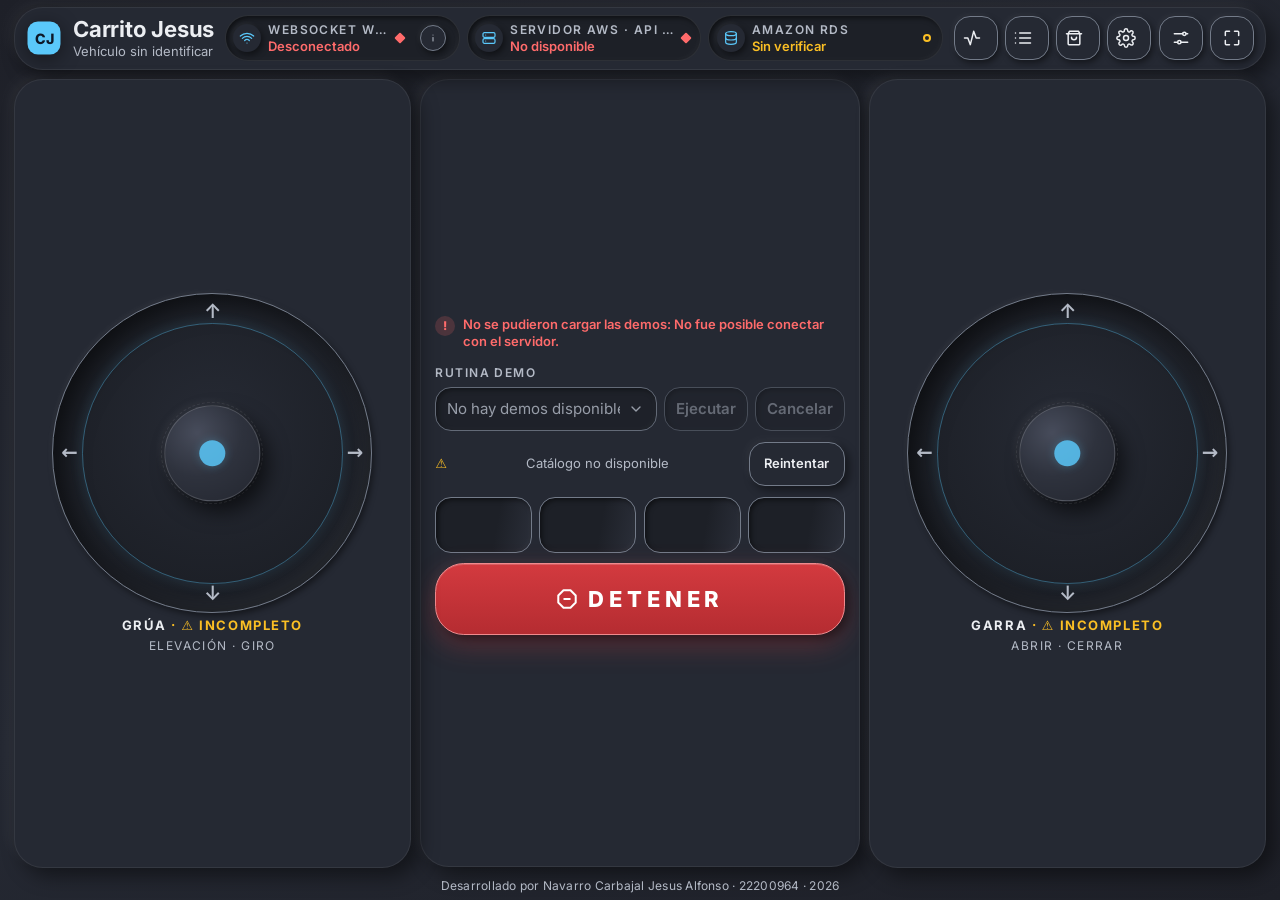
==== commit eb761132: "feat: Implement guest mode and unit selector for control, monitoring, and events - Added unit select" ====
--- a/index.html
+++ b/index.html
@@ -56,6 +56,7 @@
       </div>
       <div id="ws-popover" class="ws-popover vidrio" hidden role="status"><p>En línea no confirma conexión con el vehículo.</p><p class="backend">Dato reportado por el backend:</p><p class="backend" id="backend-connectivity">Unidad ID 1 · vehículo sin verificar</p></div>
     </header>
+    <div class="invitado-banner vidrio" id="invitado-banner" role="status" aria-live="polite" hidden><span id="invitado-tiempo"></span><button class="tecla" id="invitado-terminar" type="button">Terminar prueba</button></div>
     <p class="rotate-hint vidrio" id="rotate-hint" role="status" hidden>Gira el teléfono para mejor control</p>
     <section class="joystick-zone" aria-label="Controles de movimiento">
       <article class="joystick-panel panel"><div class="joystick-content"><p id="joystick-grua-notice" class="joystick-notice"></p><div class="joystick-control joystick-grua" id="joystick-grua" role="application" tabindex="0" aria-label="Carrito Jesus: joystick de grúa" data-estado="ok"><span class="joystick-direction direction-up" aria-hidden="true">↑</span><span class="joystick-direction direction-right" aria-hidden="true">→</span><span class="joystick-direction direction-down" aria-hidden="true">↓</span><span class="joystick-direction direction-left" aria-hidden="true">←</span><span class="joystick-knob joystick-grua-knob" id="joystick-grua-knob" data-direction="centro" aria-hidden="true"></span></div><h2>GRÚA</h2><p class="axis-label">ELEVACIÓN · GIRO</p></div></article>
@@ -79,7 +80,7 @@
       <button class="stop-button" id="stop-button" type="button" aria-label="Carrito Jesus: detener"><svg class="icono" aria-hidden="true"><use href="#i-detener"/></svg><span>DETENER</span></button>
     </section>
     <footer class="app-credits" id="app-credits"></footer>
-    <dialog id="settings-sheet" class="sheet vidrio"><button class="sheet-close" data-close="settings-sheet" type="button" aria-label="Cerrar ajustes"><svg class="icono" aria-hidden="true"><use href="#i-cerrar"/></svg></button><h2>Ajustes</h2><label>Tema <select id="theme-select" aria-label="Tema de color"><option value="hielo">Hielo</option><option value="ambar">Ámbar</option><option value="esmeralda">Esmeralda</option></select></label><button class="utility-button" id="effects-toggle" type="button" aria-pressed="false">Efectos normales</button><button class="utility-button" id="sound-toggle" type="button" aria-pressed="false">Sonido: apagado</button><button class="utility-button" id="vibration-toggle" type="button" aria-pressed="true">Vibración: activa</button></dialog>
+    <dialog id="settings-sheet" class="sheet vidrio"><button class="sheet-close" data-close="settings-sheet" type="button" aria-label="Cerrar ajustes"><svg class="icono" aria-hidden="true"><use href="#i-cerrar"/></svg></button><h2>Ajustes</h2><div data-selector-unidad hidden></div><label>Tema <select id="theme-select" aria-label="Tema de color"><option value="hielo">Hielo</option><option value="ambar">Ámbar</option><option value="esmeralda">Esmeralda</option></select></label><button class="utility-button" id="effects-toggle" type="button" aria-pressed="false">Efectos normales</button><button class="utility-button" id="sound-toggle" type="button" aria-pressed="false">Sonido: apagado</button><button class="utility-button" id="vibration-toggle" type="button" aria-pressed="true">Vibración: activa</button></dialog>
     <dialog id="demo-sheet" class="sheet vidrio"><button class="sheet-close" id="demo-close" type="button" aria-label="Cerrar selector de demo"><svg class="icono" aria-hidden="true"><use href="#i-cerrar"/></svg></button><h2>Selecciona una demo</h2><label for="demo-select-sheet">Rutinas disponibles</label><select id="demo-select-sheet" aria-label="Selecciona una demo"></select><div class="sheet-actions"><button id="demo-sheet-start" type="button">Ejecutar</button><button id="demo-sheet-cancel" type="button">Cancelar</button></div></dialog>
   </main>
 </body></html>
--- a/assets/css/base.css
+++ b/assets/css/base.css
@@ -64,6 +64,10 @@
 .info-button .icono{width:14px;height:14px}
 .info-button[aria-expanded=true]>span{color:var(--acento);box-shadow:var(--hundido-sm)}
 
+/* Selector de unidad en la barra superior (MONITOREO, EVENTOS) */
+.selector-unidad[hidden]{display:none}
+.selector-unidad select{width:auto;max-width:min(11rem,30vw);min-height:var(--touch);font-size:var(--t-chico);text-overflow:ellipsis}
+
 /* Créditos: al final del contenido, dentro de la cuadrícula */
 .app-credits{min-width:0;min-height:0;padding:2px 0;text-align:center;color:var(--texto-2);font-size:var(--t-micro);letter-spacing:.02em}
 
--- a/assets/css/control.css
+++ b/assets/css/control.css
@@ -2,6 +2,12 @@
 html,body{width:100%;height:100%;height:100dvh;min-width:0;min-height:0;overflow:hidden}
 .control-app{width:100%;height:100dvh;min-width:0;min-height:0;margin:auto;padding:max(var(--esp-2),env(safe-area-inset-top)) max(var(--esp-2),env(safe-area-inset-right)) max(4px,env(safe-area-inset-bottom)) max(var(--esp-2),env(safe-area-inset-left));display:grid;gap:clamp(4px,1vmin,12px);grid-template-areas:'topbar' 'grua' 'centro' 'garra' 'creditos';grid-template-columns:minmax(0,1fr);grid-template-rows:auto minmax(0,1fr) auto minmax(0,1fr) auto;container-type:size}
 .control-app>*{min-width:0;min-height:0}
+/* Prueba de invitado: barra flotante con la cuenta regresiva (no ocupa espacio de la cuadrícula) */
+.invitado-banner{position:fixed;left:50%;bottom:max(var(--esp-3),env(safe-area-inset-bottom));z-index:30;display:flex;align-items:center;gap:var(--esp-3);transform:translateX(-50%);padding:var(--esp-2) var(--esp-2) var(--esp-2) var(--esp-4);border-radius:var(--r-pill);font-weight:700;font-variant-numeric:tabular-nums;white-space:nowrap}
+.invitado-banner[hidden]{display:none}
+.command-nota{grid-column:1 / -1;margin:0;padding:var(--esp-2) var(--esp-3);color:var(--texto-2);font-size:var(--t-chico);text-align:center}
+.invitado-banner[data-estado=aviso]{border-color:var(--aviso);color:var(--aviso)}
+.invitado-banner .tecla{min-height:38px}
 .control-app .app-header{grid-area:topbar;grid-template-columns:minmax(0,1fr) auto;grid-template-areas:'brand actions' 'health health'}
 .control-app .app-credits{grid-area:creditos}
 
